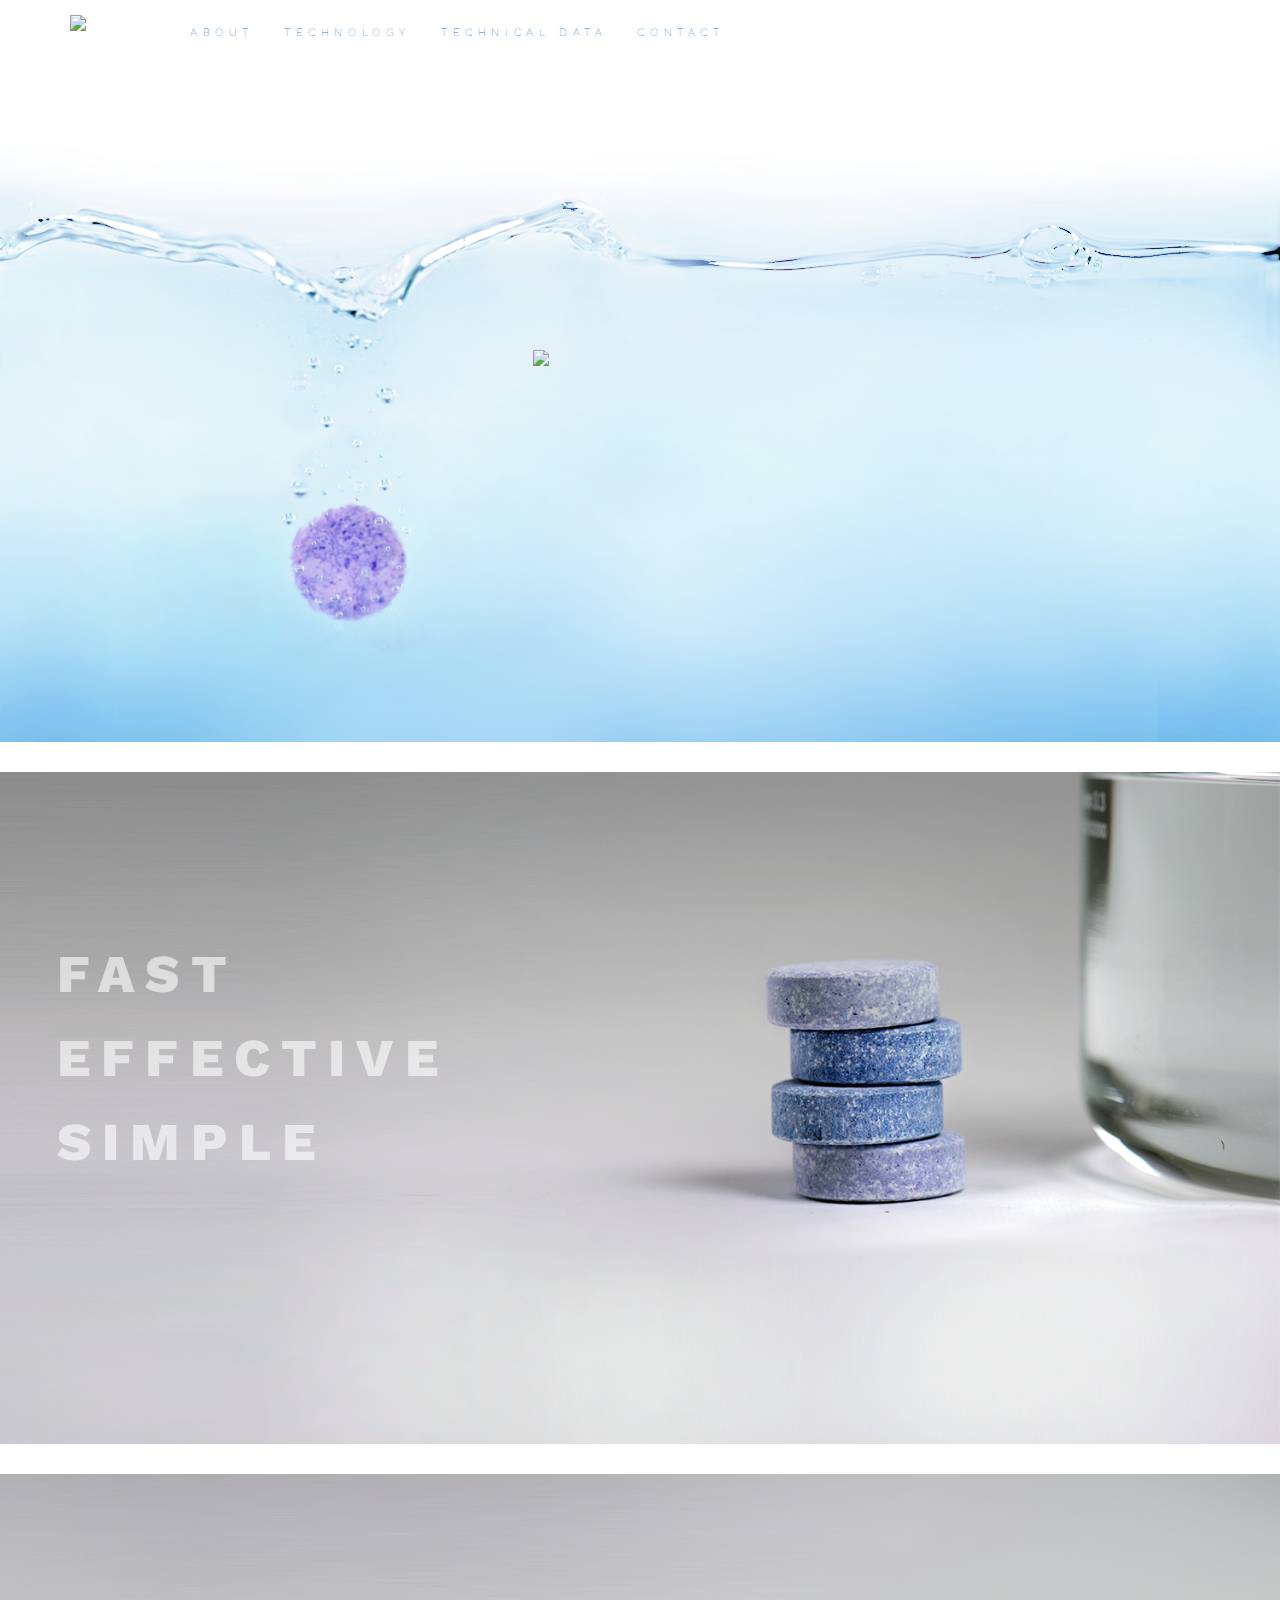
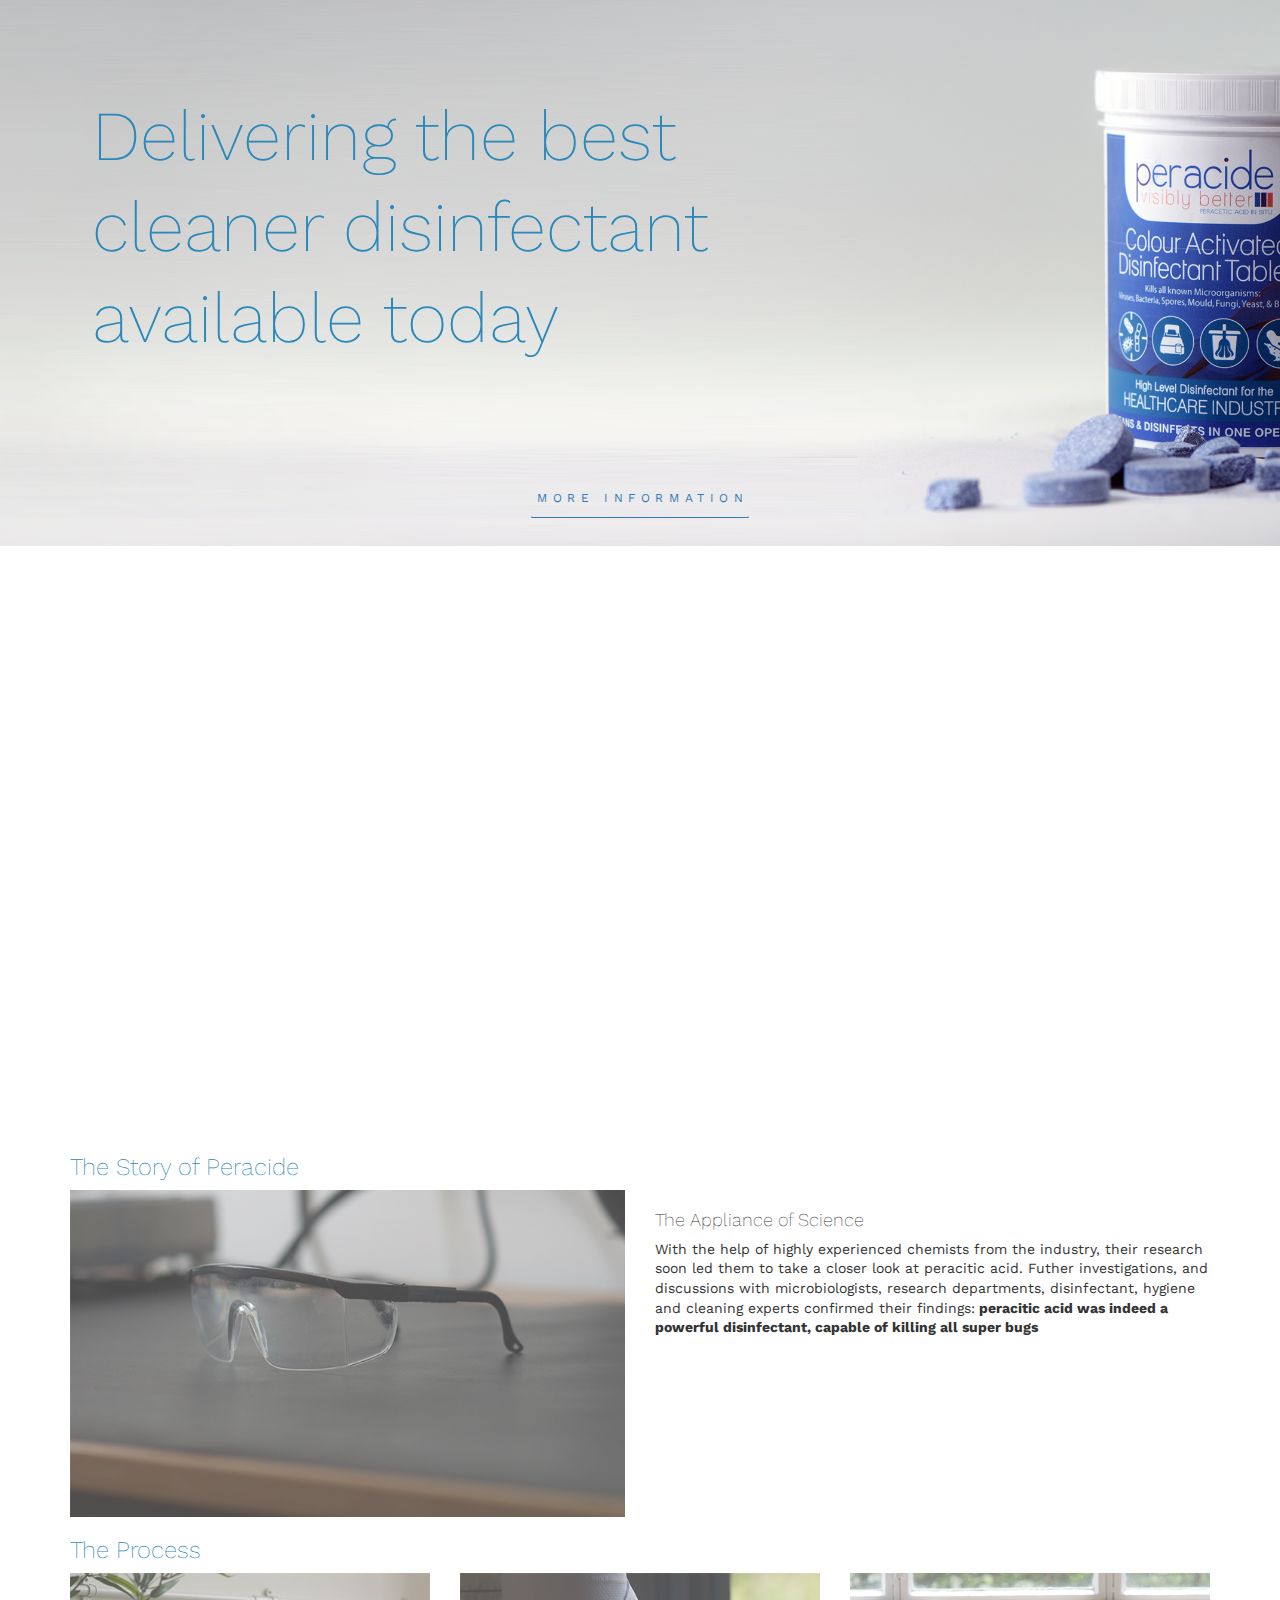
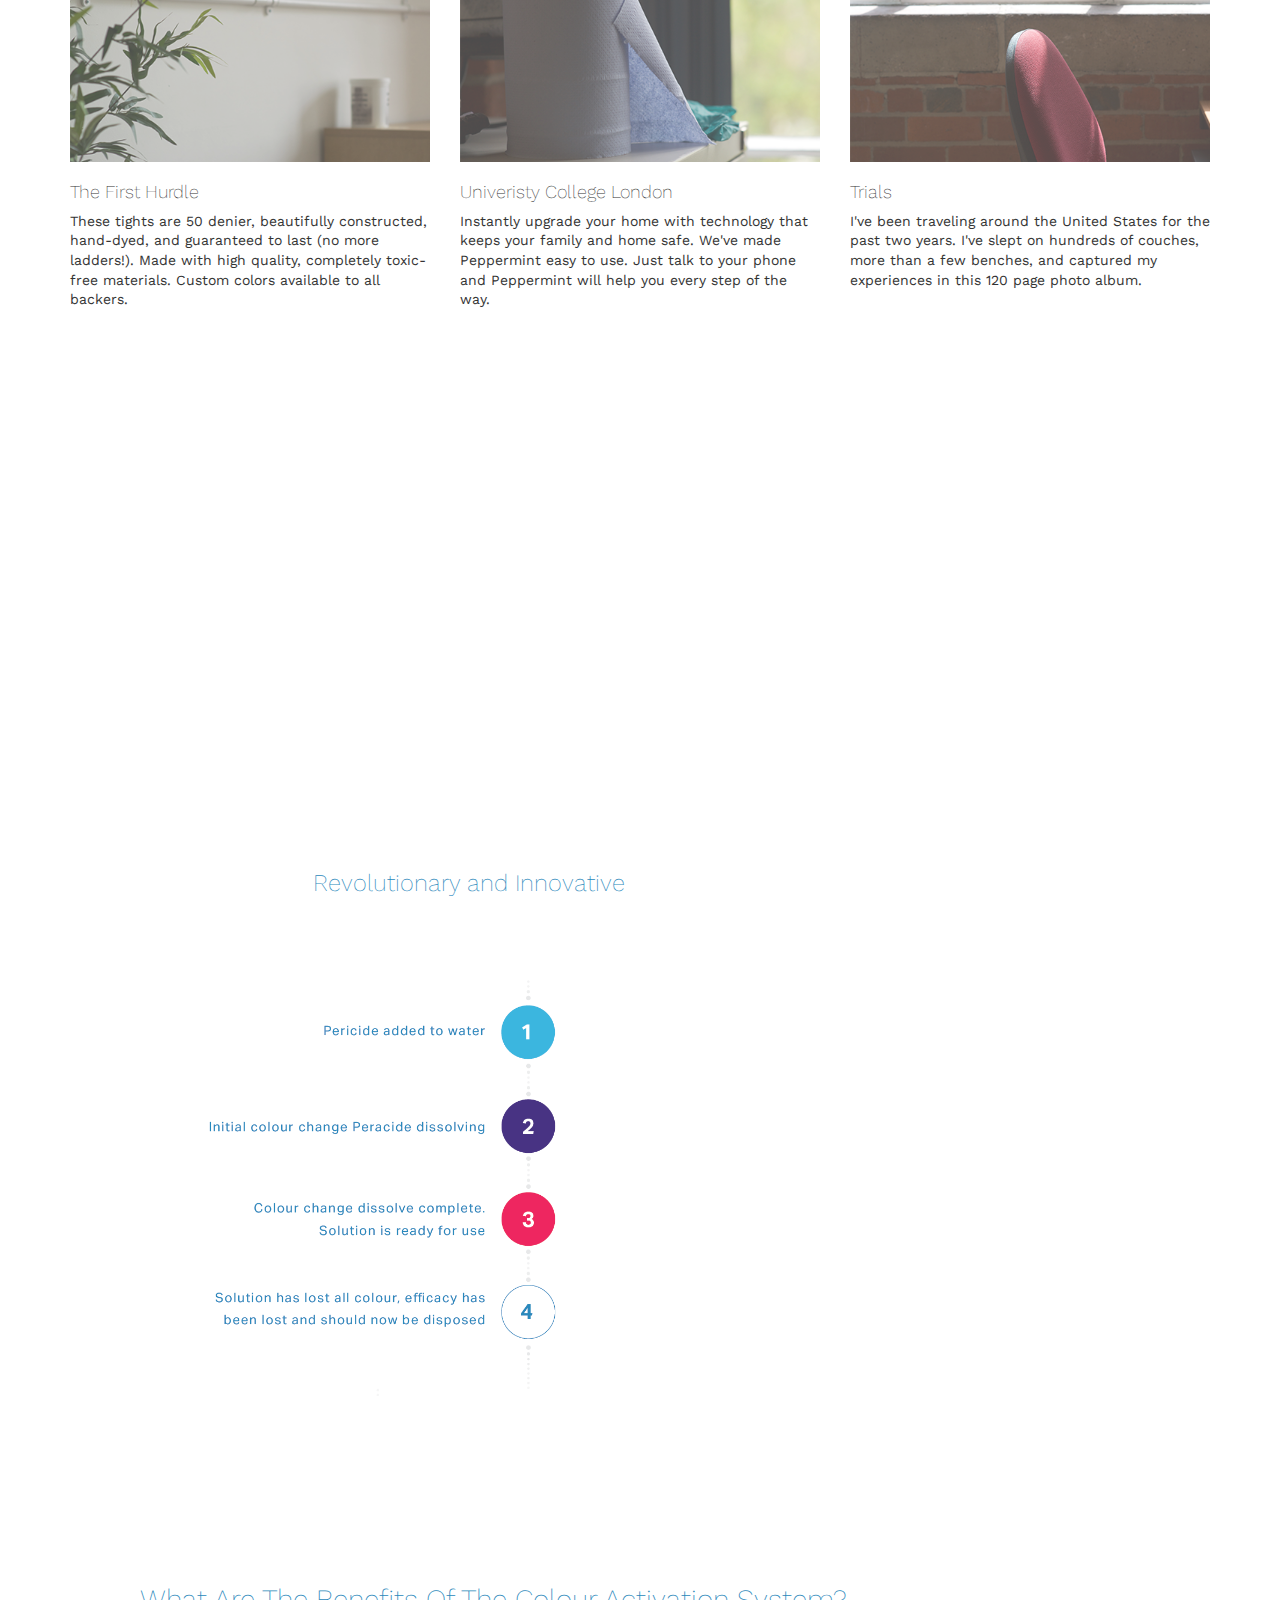
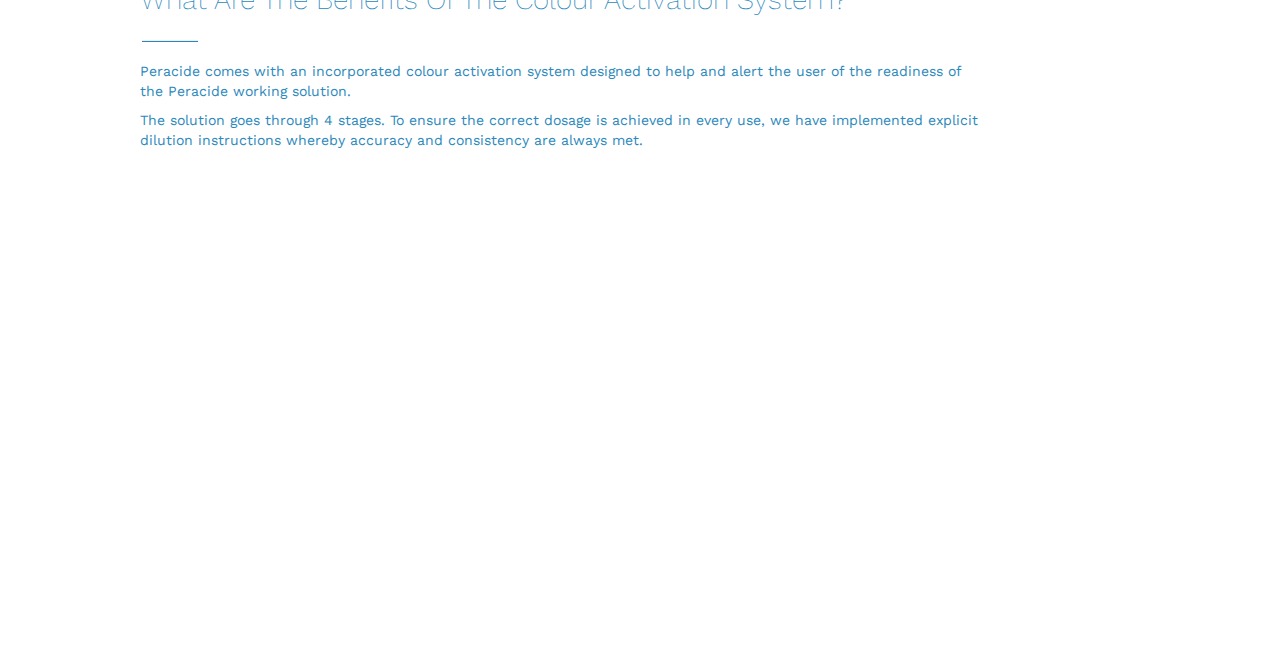
==== Index.html @ 24f5133a "Progress made to colour activation" ====
<!DOCTYPE html>
<html>
<head>
  <title>Peracide</title>
  <link rel="icon" href="favicon.png" type="image/x-icon">

  <!-- Google Fonts -->
  <link href="https://fonts.googleapis.com/css?family=Open+Sans:400,600,700" rel="stylesheet">
  <link href="https://fonts.googleapis.com/css?family=Work+Sans" rel="stylesheet">

  <!-- Stylesheets -->
  <link rel="stylesheet" type="text/css" href="resources/css/reset.css">
  <link rel="stylesheet" href="https://maxcdn.bootstrapcdn.com/bootstrap/3.3.7/css/bootstrap.min.css" integrity="sha384-BVYiiSIFeK1dGmJRAkycuHAHRg32OmUcww7on3RYdg4Va+PmSTsz/K68vbdEjh4u" crossorigin="anonymous">
  <link rel="stylesheet" type="text/css" href="resources/slick/slick.css"/>
  <link rel="stylesheet" type="text/css" href="resources/css/style.css">

  <!-- JavaScript -->
  <script src="https://code.jquery.com/jquery-3.1.1.min.js"
          integrity="sha256-hVVnYaiADRTO2PzUGmuLJr8BLUSjGIZsDYGmIJLv2b8="
          crossorigin="anonymous"></script>
  <script type="text/javascript" src="resources/slick/slick.min.js"></script>
  <script type="text/javascript" src="resources/js/main.js"></script>
  <!-- JavaScript animation -->
  <script type="text/javascript" src="//use.typekit.net/lzd2nbb.js"></script>
    <script type="text/javascript">
        try {
            Typekit.load();
        } catch (e) {}
    </script>

    <!--Adobe Edge Runtime-->
    <meta http-equiv="X-UA-Compatible" content="IE=Edge">
    <script type="text/javascript" charset="utf-8" src="Colour%20Change_edgePreload.js"></script>
    <style>
        .edgeLoad-EDGE-11389168 {
            visibility: hidden;
        }
    </style>
    <!--Adobe Edge Runtime End-->


</head>

<body>
  <!-- Navigation -->
  <nav class="navbar navbar-light navbar-fixed-top" style="background-color: #FFFFFF;">
    <div class="container">
      <div class="navbar-header">
    <a class="navbar-brand" href="#"><img src="./resources/Images/Logo small.png"></a>
      </div>
  <ul class="nav navbar-nav">
    <li><a href="#about">ABOUT</a></li>
    <li><a href="#technology">TECHNOLOGY</a></li>
    <li><a href="#technical data">TECHNICAL DATA</a></li>
    <li><a href="#contact">CONTACT</a></li>
  </ul>
    </div>
  </nav>

  <!-- Jumbotron -->
  <div class="carousel">
    <div class="jumbotron background-Intro">
      <div class="container-fluid">
        <h1 class="logo"><img src="./resources/Images/logo big x2.png" class="img-responsive"></h1>
      </div>
    </div>
    <div class="jumbotron background-Intro2">
      <div class="container-fluid">
        <h2>FAST EFFECTIVE SIMPLE</h2>
      </div>
    </div>
    <div class="jumbotron background-Intro3">
      <div class="container-fluid">
        <h2>Delivering the best cleaner disinfectant available today</h2>
      </div>
    </div>

  </div>
  <div class="relative-wrapper">
    <a href="#about" class="btn btn-light btn-sm cta">MORE INFORMATION</a>
  </div>

<!-- About Peracide -->
  <div class="container parallax" id='about'>
    <div class="container parallax-text">
      <div class="row introduction">
        <h2 class="col-xs-12">ABOUT PERICIDE</h2>
        <p class="col-xs-12">Pericide is a safe and user friendly disinfectant. To ensure product usability and acceptability we have formulated Peracide with the user in mind. Unlike many other disinfectants Peracide does not irritate the skin and does not produce harmful vapors even at high concentrations.<br>
        </br>Peracide has no exposure limit, meaning the cleaning staff are able to use it throughout the day. Peracide has a lasting apple fragrance.<br>
      </br>Peracide is formulated with excellent cleaning properties and is suitable for use on a variety of surfaces such as toilets and toilet seats, floors, doors and door handles, nurse call buttons, beds and bed rails, keyboards, etc.</p>
      </div>
    </div>
  </div>

<!-- Featured Project -->
  <div class="container pericide-story">
    <div class="row">
      <h2 class="col-xs-12">The Story of Peracide</h2>
    </div>
    <div class="row">
      <div class="col-xs-12 col-md-6">
        <div class="image-container">
          <a href="#"><img src="resources/images/featured-project.png"></a>
        </div>
      </div>
      <div class="col-xs-6 col-md-6">
       <h3>The Appliance of Science</h3>
       <p>With the help of highly experienced chemists from the industry, their research soon led them to take a closer look at peracitic acid.
       Futher investigations, and discussions with microbiologists, research departments, disinfectant, hygiene and cleaning experts confirmed their findings:<strong> peracitic acid was indeed a powerful disinfectant, capable of killing all super bugs</strong></p>
      </div>
    </div>
   </div>


  <!-- Projects -->
  <div class="container">
    <div class="row">
      <h2 class="col-xs-12">The Process</h2>
    </div>
    <div class="row">
      <div class="col-xs-12 col-sm-4 project">
        <div class="image-container">
          <a href="#"><img src="resources/images/project1.png"></a>
        </div>
        <h3>The First Hurdle</h3>
        <p>These tights are 50 denier, beautifully constructed, hand-dyed, and guaranteed to last (no more ladders!). Made with high quality, completely toxic-free materials. Custom colors available to all backers.</p>
      </div>
      <div class="col-xs-12 col-sm-4 project">
        <div class="image-container">
          <a href="#"><img src="resources/images/project2.png"></a>
        </div>
        <h3>Univeristy College London</h3>
        <p>Instantly upgrade your home with technology that keeps your family and home safe. We've made Peppermint easy to use. Just talk to your phone and Peppermint will help you every step of the way.</p>
      </div>
      <div class="col-xs-12 col-sm-4 project">
        <div class="image-container">
          <a href="#"><img src="resources/images/project3.png"></a>
        </div>
        <h3>Trials</h3>
        <p>I've been traveling around the United States for the past two years. I've slept on hundreds of couches, more than a few benches, and captured my experiences in this 120 page photo album.</p>
      </div>
    </div>
  </div>




  <!-- The Colour Purple -->
  <div class="container parallax-purple">
    <div class="container colour-purple-text">
      <div class="row">
        <h2 class="col-xs-12">THE COLOUR PURPLE</h2>
        <p class="col-xs-12">Something Michael observed during the ward trials was a lack of understanding of ratios, leading to dilutions which were either too weak to be effective, or stronger than necessary, which was wasteful. It was this observation that led to another of his light bulb moments; the idea of using a foolproof colour system which would clearly indicate to the user when the correct parts per million (ppm) had been achieved.</p>
        <p class="col-xs-12">Now, when a user has added the right amount of tablets to warm water, the solution will go purple in about 5 mins. At the correct ppm Peracide remains effective for around 24 hrs after which it will become transparent once more, indicating that it is no longer effective. At a stroke the colour system transformed the art of hospital cleaning into a science.</p>
      </div>
    </div>
  </div>

<!-- Colour activation diagram -->
<div class="container colour-diagram">
  <div class="row">
    <h2 class="col-xs-12 col-sm-6">Revolutionary and Innovative</h2>
  </div>
  <div class="row">
    <div class="col-xs-12 col-sm-4 project">
      <div class="diagram-container">
      <img class="diagram-image" src="resources/images/Diagram_1.png">
  <div class="row">
       <div class="EDGE-11389168">

  </div>
      </div>
    </div>
  </div>
</div>


       <!-- Colour Activation -->
  <div class="container-fluid colour-activation">
    <div class="row">
      <div class="col-xs-12">
      <h2>What Are The Benefits Of The Colour Activation System?</h2>
      </div>
      <hr />
      <div class="col-xs-12">
        <p>Peracide comes with an incorporated colour activation system designed to help and alert the user of the readiness of the Peracide working solution.</p>
        <p>The solution goes through 4 stages. To ensure the correct dosage is achieved in every use, we have implemented explicit dilution instructions whereby accuracy and consistency are always met.</p>
      </div>
  </div>
</div>
  <!-- Colour Image -->
  <div class="container parallax-image">
  </div>
</body>
</html>
---- resources/css/style.css ----
/* Universal Styles */

html {
    font-size: 14px;
}

body {
    font-family: 'Work Sans', sans-serif;
    line-height: 1.4;
}

h2 {
    font-size: 1.7rem;
    font-weight: 200;
    color: #2a88bb;
}

h3 {
    font-size: 1.3rem;
    font-weight: 200;
}

img {
    width: 100%;
}

/* Bootstrap Overrides */

.navbar-light .navbar-nav > .active > a,
.navbar-light .navbar-nav > .active > a:hover {
    background-color: inherit;
}

.navbar-fixed-top,
.navbar-fixed-bottom {
    position: sticky; /* <-- Look here */
    right: 0;
    left: 0;
    z-index: 1030;
}

.btn-primary {
    width: 160px;
    padding: 1.3rem 0;
    border: 0;
    margin-top: 2.8rem;
    background-color: #399bd1;
    box-shadow: 0 0 3px rgba(0, 0, 0, 0.5);
    transition: .5s box-shadow;
}

.btn-primary:hover {
    background-color: #399bd1;
    box-shadow: 0 0 12px rgba(0, 0, 0, 0.9);
}

.btn-primary:active {
    box-shadow: 0 0 0 rgba(0, 0, 0, 0.5);
}

/* Slick Overrides */

.slick-slide {
    outline: none;
}

/* Navigation */

.navbar img{
    width: 90px;
}

.navbar {
    height: 70px;
    border:0px;
    margin:0px;
    position:

}

a {
    font-size: 0.8rem;
    font-weight: 200;
    letter-spacing: 0.4rem;

}

.navbar-nav {
    margin-top: 0.6rem;
}


/* Jumbotron */

.jumbotron {
    height: 48rem;
    padding-top: 10rem;
    text-align: left;
    background-size: cover;
    background-position: center;
    background-repeat: no-repeat;
    color: white;
}

.background-Intro {
    background-image: url("../images/splash banner16 (lighter)_2.png")
}
.logo img {
    width: 25rem;
    margin: 10rem 0rem 0rem 37rem;
}

.background-Intro2 {
    background-image: url("../images/jumbotron-tablets.png");
    background-size: cover;
}
.background-Intro2 h2 {
    max-width: 20rem;
    font-size: 3.8rem;
    margin-left: 3rem;
    font-weight: 800;
    letter-spacing: 0.8rem;
    line-height: 6rem;
    color: inherit;
    opacity: 0.6;
}

.background-Intro3 {
    background-image: url("../images/jumbotron-container-long.png");
    background-size: cover;
}
.background-Intro3 h2 {
    font-size: 5rem;
    max-width: 55rem;
    margin: 5.5rem;
    line-height: 6.5rem;
}



.btn {
    margin-top: 9rem;
    border-bottom: 0.1rem solid currentColor;
    padding: 0.7rem 0rem 0.7rem 0.4rem;
}

.relative-wrapper {
    position: relative;
    top: -16rem;
    width: 100%;
    text-align: center;
}

@media only screen and (max-width: 767px) {
  .jumbotron h1 {
    font-size: 5.7rem;
  }
}

@media only screen and (max-width: 550px) {
  .jumbotron h1 {
    font-size: 4rem;
  }
  .logo img {
    width: 15rem;
    float: left;
  }
}

/* About Peracide */

.parallax {
    background-image: url("../images/Broken_tablet_background.png");

    height: 40rem;
    width:100%;

    background-attachment: fixed;
    background-position: center;
    background-repeat: no-repeat;
    background-size: cover;
    top: 3rem;
    margin-top: -14rem;
}

.parallax-text {
    max-height: 30rem;
    max-width: 70rem;
    color: #FFFFFF;
    margin-top: 10rem;
    padding: 2.5rem 0rem;
    border-top: 0.1rem solid currentColor ;
    border-bottom: 0.1rem solid currentColor ;
}

.parallax-text h2 {
    color: #FFFFFF;
    letter-spacing: 0.3rem;
    font-size: 1rem;
    font-weight: 300;
}

/* Pericide Story Image Containers */

.image-container {
    overflow: hidden;
}

.image-container img {
    opacity: 0.7;
    transition: transform .5s,
              opacity .5s;
    transition: transform .5s,
              opacity .5s;
}

.image-container img:hover {
    opacity: 1;
    -webkit-transform: scale(1.3);
    -ms-transform: scale(1.3);
    transform: scale(1.3);
}

/* Pericide Story */

.pericide-story{
    margin-top: 2rem; /* To account for relatively positioned button */
}

.featured-project .image-container {
    height: 19rem;
    margin-top: 20px; /* To match bootstrap header margins */
}

/* Projects */

.project {
    margin-bottom: 5.85rem;
}

.project .image-container {
    height: 13.5rem;
    overflow: hidden;
}

/* parallax-purple */

.parallax-purple {
    background-image: url("../images/purple-background.png");
    height: 24rem;
    width:100%;
    background-attachment: fixed;
    background-position: center;
    background-repeat: no-repeat;
    background-size: cover;
    top: 3rem;
    margin-top: 2rem;
}

.colour-purple-text h2 {
    color: #FFFFFF;
    margin: 4rem 0rem;
    border: 0rem;
    letter-spacing: 0.5rem;
    font-size: 2.5rem;
    font-weight: 500;
    opacity: 0.8;
    text-align: center;
}

.colour-purple-text p {
    color: #FFFFFF;
    text-align: center;
    font-size: 1rem;


}

/* Colour activation diagram */

 .colour-diagram {
   height: 52rem;
   margin-top: 6rem;
   text-align: right;
}

.diagram-image {
   width: 40rem;
   margin-top: 4rem;
}


/* Colour Activation */

.colour-activation {
   padding: 5.2rem 0;
   background-color: #FFFFFF;
   text-align: left;
}

.colour-activation h2{
   font-size: 2rem;
   max-width: 70rem;
   padding: 0rem 5rem 1rem 5rem;
   color: #2a88bb;
   line-height: normal;
}

.colour-activation p{
   max-width: 70rem;
   padding: 0rem 5rem 0rem 5rem;
   color: #2a88bb;
}


hr {
   width: 4rem;
   height: 0.1rem;
   background-color: #2a88bb;
   margin-left: 6.2rem;

}


/* Colour image */

.parallax-image {
   background-image: url("../images/back.jpg");
   height: 28rem;
   width: 100%;
   background-attachment: fixed;
   background-position: center;
   background-repeat: no-repeat;
   background-size: cover;
   top: 3rem;
   margin-top: 2rem;
}
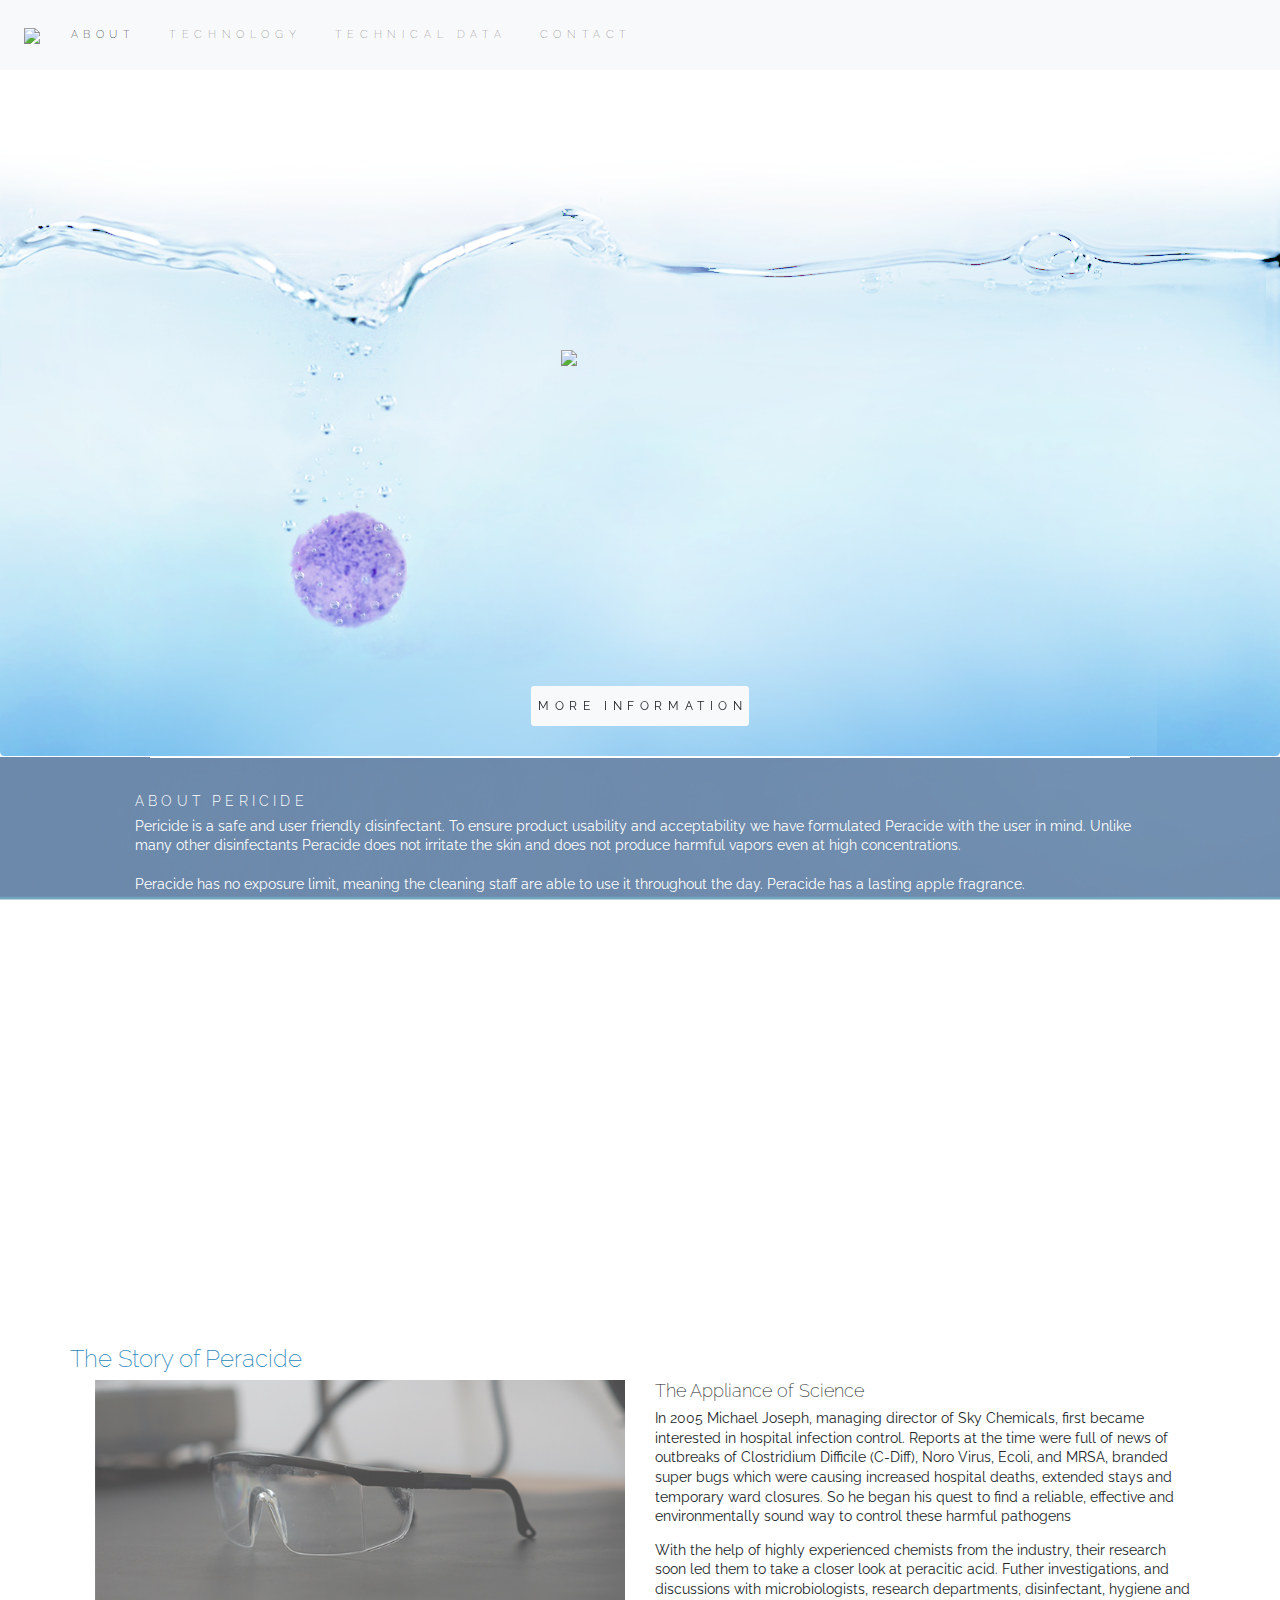
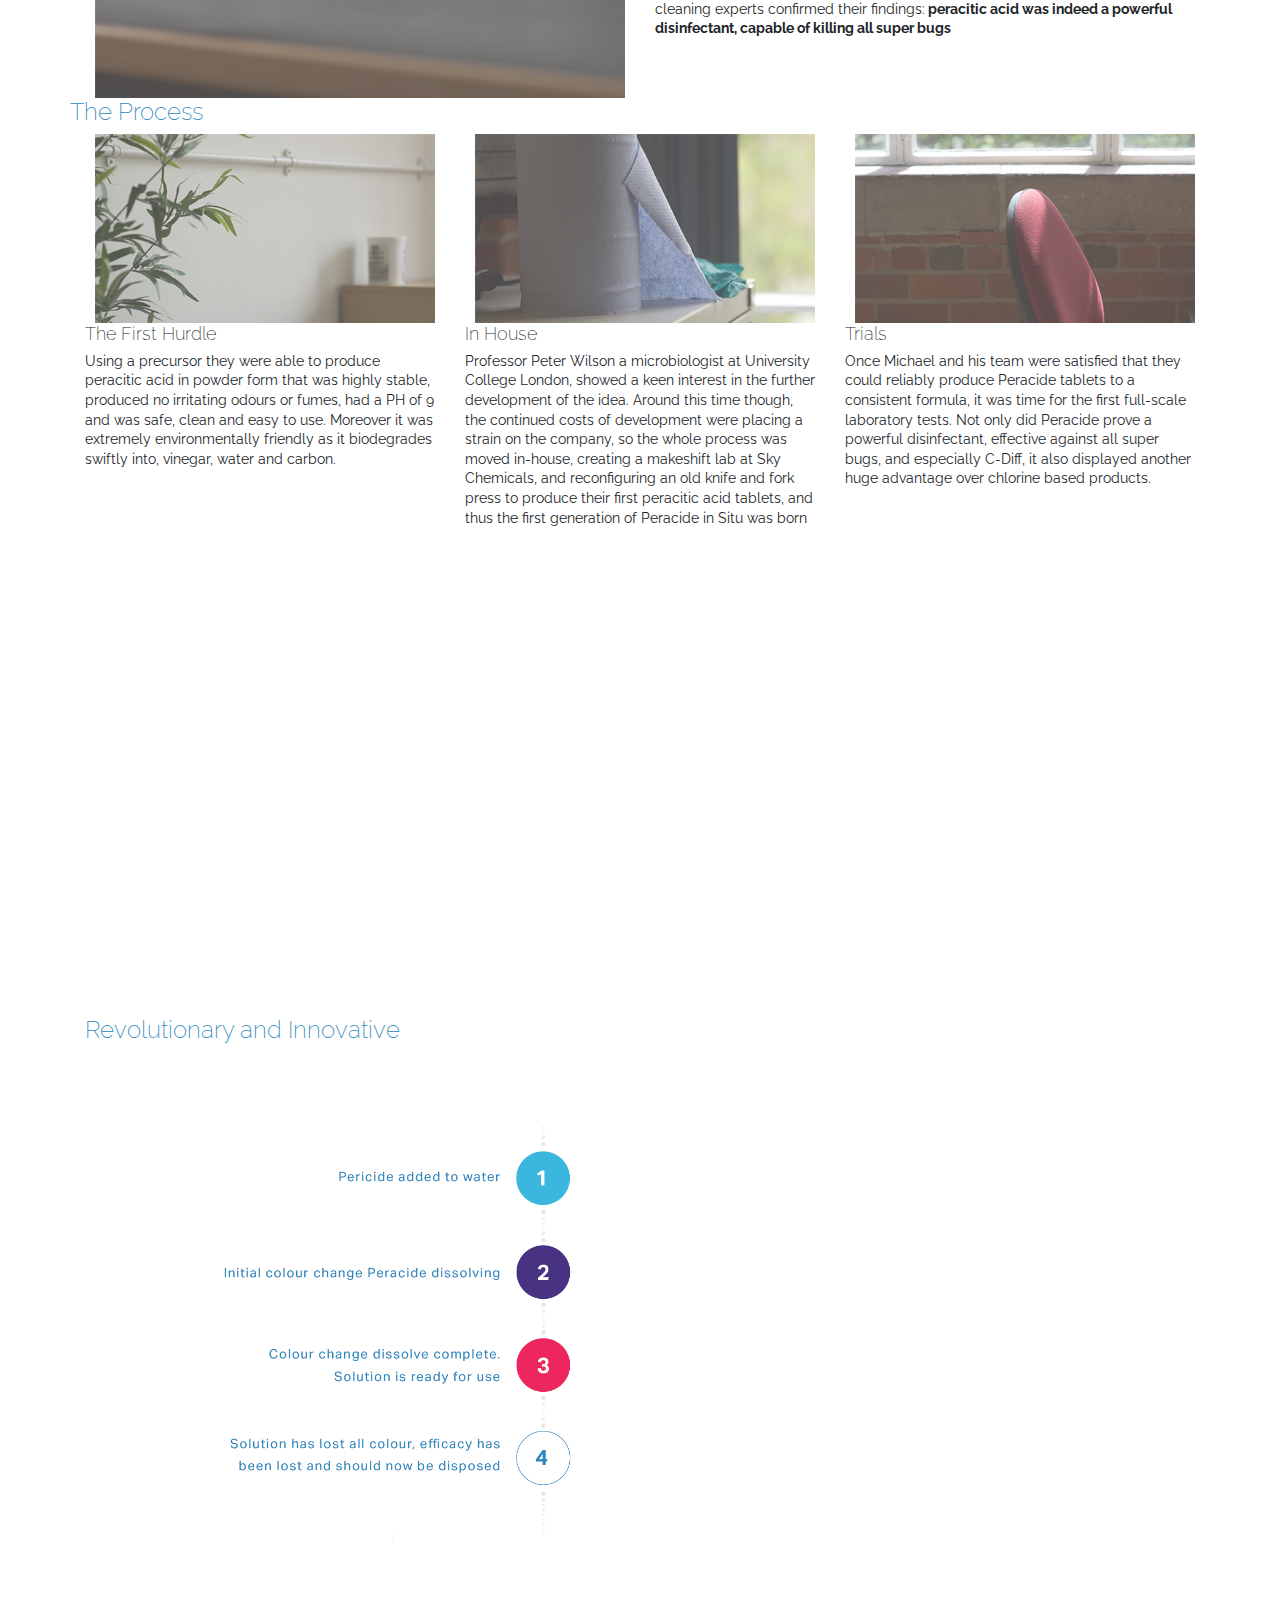
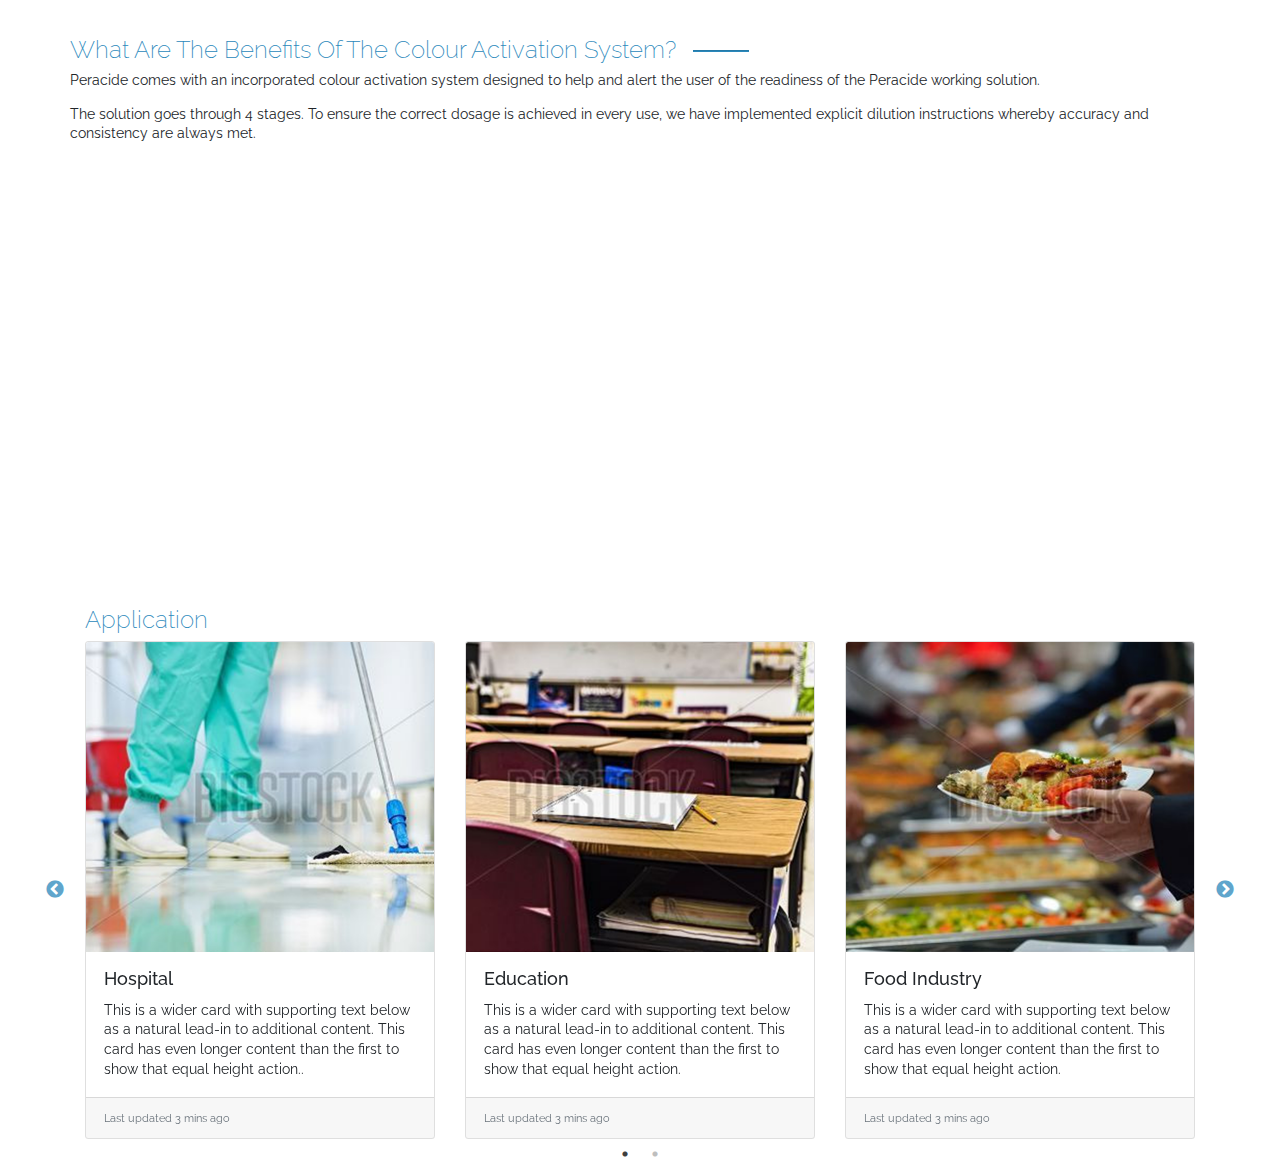
==== commit 3bbd819a: "Fork on to Bootstrap 4" ====
--- a/Index.html
+++ b/Index.html
@@ -1,59 +1,49 @@
 <!DOCTYPE html>
 <html>
 <head>
+  <meta charset="UTF-8">
   <title>Peracide</title>
   <link rel="icon" href="favicon.png" type="image/x-icon">
 
   <!-- Google Fonts -->
   <link href="https://fonts.googleapis.com/css?family=Open+Sans:400,600,700" rel="stylesheet">
-  <link href="https://fonts.googleapis.com/css?family=Work+Sans" rel="stylesheet">
+  <link href="https://fonts.googleapis.com/css?family=Raleway" rel="stylesheet">
 
   <!-- Stylesheets -->
   <link rel="stylesheet" type="text/css" href="resources/css/reset.css">
-  <link rel="stylesheet" href="https://maxcdn.bootstrapcdn.com/bootstrap/3.3.7/css/bootstrap.min.css" integrity="sha384-BVYiiSIFeK1dGmJRAkycuHAHRg32OmUcww7on3RYdg4Va+PmSTsz/K68vbdEjh4u" crossorigin="anonymous">
+  <link rel="stylesheet" href="https://maxcdn.bootstrapcdn.com/bootstrap/4.0.0/css/bootstrap.min.css" integrity="sha384-Gn5384xqQ1aoWXA+058RXPxPg6fy4IWvTNh0E263XmFcJlSAwiGgFAW/dAiS6JXm" crossorigin="anonymous">
   <link rel="stylesheet" type="text/css" href="resources/slick/slick.css"/>
+
+  <link rel="stylesheet" type="text/css" href="resources/slick/slick-theme.css"/>
   <link rel="stylesheet" type="text/css" href="resources/css/style.css">
 
-  <!-- JavaScript -->
-  <script src="https://code.jquery.com/jquery-3.1.1.min.js"
-          integrity="sha256-hVVnYaiADRTO2PzUGmuLJr8BLUSjGIZsDYGmIJLv2b8="
-          crossorigin="anonymous"></script>
-  <script type="text/javascript" src="resources/slick/slick.min.js"></script>
-  <script type="text/javascript" src="resources/js/main.js"></script>
-  <!-- JavaScript animation -->
-  <script type="text/javascript" src="//use.typekit.net/lzd2nbb.js"></script>
-    <script type="text/javascript">
-        try {
-            Typekit.load();
-        } catch (e) {}
-    </script>
-
-    <!--Adobe Edge Runtime-->
-    <meta http-equiv="X-UA-Compatible" content="IE=Edge">
-    <script type="text/javascript" charset="utf-8" src="Colour%20Change_edgePreload.js"></script>
-    <style>
-        .edgeLoad-EDGE-11389168 {
-            visibility: hidden;
-        }
-    </style>
-    <!--Adobe Edge Runtime End-->
 
 
 </head>
 
 <body>
   <!-- Navigation -->
-  <nav class="navbar navbar-light navbar-fixed-top" style="background-color: #FFFFFF;">
-    <div class="container">
-      <div class="navbar-header">
+
+  <nav class="navbar navbar-expand-lg navbar-light bg-light navbar-fixed-top" style="background-color: #FFFFFF;">
     <a class="navbar-brand" href="#"><img src="./resources/Images/Logo small.png"></a>
-      </div>
-  <ul class="nav navbar-nav">
-    <li><a href="#about">ABOUT</a></li>
-    <li><a href="#technology">TECHNOLOGY</a></li>
-    <li><a href="#technical data">TECHNICAL DATA</a></li>
-    <li><a href="#contact">CONTACT</a></li>
-  </ul>
+    <button class="navbar-toggler" type="button" data-toggle="collapse" data-target="#navbarNav" aria-controls="navbarNav" aria-expanded="false" aria-label="Toggle navigation">
+      <span class="navbar-toggler-icon"></span>
+    </button>
+    <div class="collapse navbar-collapse" id="navbarNav">
+      <ul class="navbar-nav">
+        <li class="nav-item active">
+          <a class="nav-link" href="#about">ABOUT <span class="sr-only">(current)</span></a>
+        </li>
+        <li class="nav-item">
+          <a class="nav-link" href="#technology">TECHNOLOGY</a>
+        </li>
+        <li class="nav-item">
+          <a class="nav-link" href="#technical data">TECHNICAL DATA</a>
+        </li>
+        <li class="nav-item">
+          <a class="nav-link" href="#contact">CONTACT</a>
+        </li>
+      </ul>
     </div>
   </nav>
 
@@ -81,7 +71,8 @@
   </div>
 
 <!-- About Peracide -->
-  <div class="container parallax" id='about'>
+  <div class="parallax">
+    <span id="about" class="anchor"></span>
     <div class="container parallax-text">
       <div class="row introduction">
         <h2 class="col-xs-12">ABOUT PERICIDE</h2>
@@ -92,8 +83,8 @@
     </div>
   </div>
 
-<!-- Featured Project -->
-  <div class="container pericide-story">
+<!-- Pericide story -->
+  <div class="container title">
     <div class="row">
       <h2 class="col-xs-12">The Story of Peracide</h2>
     </div>
@@ -105,6 +96,7 @@
       </div>
       <div class="col-xs-6 col-md-6">
        <h3>The Appliance of Science</h3>
+       <p>In 2005 Michael Joseph, managing director of Sky Chemicals, first became interested in hospital infection control. Reports at the time were full of news of outbreaks of Clostridium Difficile (C-Diff), Noro Virus, Ecoli, and MRSA, branded super bugs which were causing increased hospital deaths, extended stays and temporary ward closures. So he began his quest to find a reliable, effective and environmentally sound way to control these harmful pathogens</p>
        <p>With the help of highly experienced chemists from the industry, their research soon led them to take a closer look at peracitic acid.
        Futher investigations, and discussions with microbiologists, research departments, disinfectant, hygiene and cleaning experts confirmed their findings:<strong> peracitic acid was indeed a powerful disinfectant, capable of killing all super bugs</strong></p>
       </div>
@@ -112,7 +104,7 @@
    </div>
 
 
-  <!-- Projects -->
+  <!-- Story features -->
   <div class="container">
     <div class="row">
       <h2 class="col-xs-12">The Process</h2>
@@ -123,21 +115,21 @@
           <a href="#"><img src="resources/images/project1.png"></a>
         </div>
         <h3>The First Hurdle</h3>
-        <p>These tights are 50 denier, beautifully constructed, hand-dyed, and guaranteed to last (no more ladders!). Made with high quality, completely toxic-free materials. Custom colors available to all backers.</p>
+        <p>Using a precursor they were able to produce peracitic acid in powder form that was highly stable, produced no irritating odours or fumes, had a PH of 9 and was safe, clean and easy to use. Moreover it was extremely environmentally friendly as it biodegrades swiftly into, vinegar, water and carbon.</p>
       </div>
       <div class="col-xs-12 col-sm-4 project">
         <div class="image-container">
           <a href="#"><img src="resources/images/project2.png"></a>
         </div>
-        <h3>Univeristy College London</h3>
-        <p>Instantly upgrade your home with technology that keeps your family and home safe. We've made Peppermint easy to use. Just talk to your phone and Peppermint will help you every step of the way.</p>
+        <h3>In House</h3>
+        <p>Professor Peter Wilson a microbiologist at University College London, showed a keen interest in the further development of the idea.  Around this time though, the continued costs of development were placing a strain on the company, so the whole process was moved in-house, creating a makeshift lab at Sky Chemicals, and reconfiguring an old knife and fork press to produce their first peracitic acid tablets, and thus the first generation of Peracide in Situ was born</p>
       </div>
       <div class="col-xs-12 col-sm-4 project">
         <div class="image-container">
           <a href="#"><img src="resources/images/project3.png"></a>
         </div>
         <h3>Trials</h3>
-        <p>I've been traveling around the United States for the past two years. I've slept on hundreds of couches, more than a few benches, and captured my experiences in this 120 page photo album.</p>
+        <p>Once Michael and his team were satisfied that they could reliably produce Peracide tablets to a consistent formula, it was time for the first full-scale laboratory tests. Not only did Peracide prove a powerful disinfectant, effective against all super bugs, and especially C-Diff, it also displayed another huge advantage over chlorine based products.</p>
       </div>
     </div>
   </div>
@@ -146,7 +138,7 @@
 
 
   <!-- The Colour Purple -->
-  <div class="container parallax-purple">
+  <div class="parallax-purple">
     <div class="container colour-purple-text">
       <div class="row">
         <h2 class="col-xs-12">THE COLOUR PURPLE</h2>
@@ -157,39 +149,125 @@
   </div>
 
 <!-- Colour activation diagram -->
-<div class="container colour-diagram">
-  <div class="row">
+<div class="container">
+  <div class="row title">
     <h2 class="col-xs-12 col-sm-6">Revolutionary and Innovative</h2>
   </div>
   <div class="row">
     <div class="col-xs-12 col-sm-4 project">
       <div class="diagram-container">
-      <img class="diagram-image" src="resources/images/Diagram_1.png">
-  <div class="row">
-       <div class="EDGE-11389168">
-
-  </div>
-      </div>
-    </div>
+        <img class="diagram-image" src="resources/images/Diagram_1.png">
+      </div>
+      <div class="EDGE-11389168">
+      </div>
+    </div>
+   </div>
+   <div class="row">
+     <div class="col-xs-12">
+       <h2>What Are The Benefits Of The Colour Activation System?</h2>
+     </div>
+     <hr />
+     <div class="col-xs-12">
+       <p>Peracide comes with an incorporated colour activation system designed to help and alert the user of the readiness of the Peracide working solution.</p>
+       <p>The solution goes through 4 stages. To ensure the correct dosage is achieved in every use, we have implemented explicit dilution instructions whereby accuracy and consistency are always met.</p>
+     </div>
   </div>
 </div>
 
 
-       <!-- Colour Activation -->
-  <div class="container-fluid colour-activation">
-    <div class="row">
-      <div class="col-xs-12">
-      <h2>What Are The Benefits Of The Colour Activation System?</h2>
-      </div>
-      <hr />
-      <div class="col-xs-12">
-        <p>Peracide comes with an incorporated colour activation system designed to help and alert the user of the readiness of the Peracide working solution.</p>
-        <p>The solution goes through 4 stages. To ensure the correct dosage is achieved in every use, we have implemented explicit dilution instructions whereby accuracy and consistency are always met.</p>
-      </div>
+
+
+  <!-- Colour Image -->
+  <div class="parallax-image">
+    <div class="row">
+      <h2 class="col-xs-12"></h2>
+    </div>
+  </div>
+
+<!-- carousel-application -->
+
+<div class="container">
+  <div class="row title">
+    <h2 class="col-xs-12 col-sm-6">Application</h2>
+  </div>
+<div class="card-deck your-class">
+  <div class="card">
+    <img class="card-img-top" src="resources/images/Application_photos/Hospital.png" alt="Card image cap">
+    <div class="card-body">
+      <h5 class="card-title">Hospital</h5>
+      <p class="card-text">This is a wider card with supporting text below as a natural lead-in to additional content. This card has even longer content than the first to show that equal height action..</p>
+    </div>
+    <div class="card-footer">
+      <small class="text-muted">Last updated 3 mins ago</small>
+    </div>
+  </div>
+  <div class="card">
+    <img class="card-img-top" src="resources/images/Application_photos/Classroom.png" alt="Card image cap">
+    <div class="card-body">
+      <h5 class="card-title">Education</h5>
+      <p class="card-text">This is a wider card with supporting text below as a natural lead-in to additional content. This card has even longer content than the first to show that equal height action.</p>
+    </div>
+    <div class="card-footer">
+      <small class="text-muted">Last updated 3 mins ago</small>
+    </div>
+  </div>
+  <div class="card">
+    <img class="card-img-top" src="resources/images/Application_photos/Catering.png" alt="Card image cap">
+    <div class="card-body">
+      <h5 class="card-title">Food Industry</h5>
+      <p class="card-text">This is a wider card with supporting text below as a natural lead-in to additional content. This card has even longer content than the first to show that equal height action.</p>
+    </div>
+    <div class="card-footer">
+      <small class="text-muted">Last updated 3 mins ago</small>
+    </div>
+  </div>
+  <div class="card">
+    <img class="card-img-top" src="resources/images/Application_photos/Brewery.png" alt="Card image cap">
+    <div class="card-body">
+      <h5 class="card-title">Others</h5>
+      <p class="card-text">This is a wider card with supporting text below as a natural lead-in to additional content. This card has even longer content than the first to show that equal height action.</p>
+    </div>
+    <div class="card-footer">
+      <small class="text-muted">Last updated 3 mins ago</small>
+    </div>
+  </div>
+  <div class="card">
+    <img class="card-img-top" src="resources/images/Application_photos/Hubandry.png" alt="Card image cap">
+    <div class="card-body">
+      <h5 class="card-title">Husbandry</h5>
+      <p class="card-text">This is a wider card with supporting text below as a natural lead-in to additional content. This card has even longer content than the first to show that equal height action.</p>
+    </div>
+    <div class="card-footer">
+      <small class="text-muted">Last updated 3 mins ago</small>
+    </div>
+  </div>
+  <div class="card">
+    <img class="card-img-top" src="resources/images/Application_photos/swimming pool.png" alt="Card image cap">
+    <div class="card-body">
+      <h5 class="card-title">Social Sectors</h5>
+      <p class="card-text">This is a wider card with supporting text below as a natural lead-in to additional content. This card has even longer content than the first to show that equal height action.</p>
+    </div>
+    <div class="card-footer">
+      <small class="text-muted">Last updated 3 mins ago</small>
+    </div>
   </div>
 </div>
-  <!-- Colour Image -->
-  <div class="container parallax-image">
-  </div>
+</div>
+
+<!--Only works with bootstrap version 4-->
+
+
+
+
+
+
+  <!-- JavaScript -->
+  <script type="text/javascript" src="https://code.jquery.com/jquery-1.11.0.min.js"></script>
+  <script type="text/javascript" src="https://code.jquery.com/jquery-migrate-1.2.1.min.js"></script>
+  <script type="text/javascript" src="resources/slick/slick.min.js"></script>
+  <script type="text/javascript" src="resources/js/main.js"></script>
+
+
+
 </body>
 </html>
--- a/resources/css/style.css
+++ b/resources/css/style.css
@@ -5,7 +5,7 @@
 }
 
 body {
-    font-family: 'Work Sans', sans-serif;
+    font-family: 'Raleway', sans-serif;
     line-height: 1.4;
 }
 
@@ -56,6 +56,7 @@
 
 .btn-primary:active {
     box-shadow: 0 0 0 rgba(0, 0, 0, 0.5);
+    border-bottom: 0.1rem solid currentColor;
 }
 
 /* Slick Overrides */
@@ -74,7 +75,7 @@
     height: 70px;
     border:0px;
     margin:0px;
-    position:
+    background-color: #FFFFFF;
 
 }
 
@@ -82,18 +83,29 @@
     font-size: 0.8rem;
     font-weight: 200;
     letter-spacing: 0.4rem;
-
-}
-
-.navbar-nav {
-    margin-top: 0.6rem;
-}
-
+    margin: 0rem 0.7rem;
+
+}
+
+
+
+/* Dummy anchors */
+
+.anchor {
+    display: block;
+    position: absolute;
+    width: 0;
+    height: 0;
+    z-index: -1;
+    top: 49rem;
+    left: 0;
+    visibility: hidden;
+}
 
 /* Jumbotron */
 
 .jumbotron {
-    height: 48rem;
+    height: 49rem;
     padding-top: 10rem;
     text-align: left;
     background-size: cover;
@@ -140,7 +152,6 @@
 
 .btn {
     margin-top: 9rem;
-    border-bottom: 0.1rem solid currentColor;
     padding: 0.7rem 0rem 0.7rem 0.4rem;
 }
 
@@ -180,17 +191,16 @@
     background-repeat: no-repeat;
     background-size: cover;
     top: 3rem;
-    margin-top: -14rem;
+    margin-top: -13.8rem;
 }
 
 .parallax-text {
     max-height: 30rem;
     max-width: 70rem;
     color: #FFFFFF;
-    margin-top: 10rem;
     padding: 2.5rem 0rem;
     border-top: 0.1rem solid currentColor ;
-    border-bottom: 0.1rem solid currentColor ;
+    border-bottom: 0.1rem solid currentColor;
 }
 
 .parallax-text h2 {
@@ -223,7 +233,7 @@
 
 /* Pericide Story */
 
-.pericide-story{
+.title {
     margin-top: 2rem; /* To account for relatively positioned button */
 }
 
@@ -317,7 +327,7 @@
    width: 4rem;
    height: 0.1rem;
    background-color: #2a88bb;
-   margin-left: 6.2rem;
+   margin-left: 1.2rem;
 
 }
 
@@ -325,13 +335,38 @@
 /* Colour image */
 
 .parallax-image {
-   background-image: url("../images/back.jpg");
-   height: 28rem;
-   width: 100%;
-   background-attachment: fixed;
-   background-position: center;
-   background-repeat: no-repeat;
-   background-size: cover;
-   top: 3rem;
-   margin-top: 2rem;
-}
+    background-image: url("../images/back.jpg");
+    height: 28rem;
+    width:100%;
+    background-attachment: fixed;
+    background-position: center;
+    background-repeat: no-repeat;
+    background-size: cover;
+    top: 3rem;
+    margin-top: 2rem;
+}
+
+/* carousel-application */
+.application {
+  justify-content: space-around;
+}
+.application-card {
+  text-align: left;
+  height: 15rem;
+  border: 0.1rem solid #2a88bb;
+}
+
+.slick-prev:before, .slick-next:before {
+    color:#2a88bb;
+}
+
+/*bootstrap*/
+
+.card-columns {
+  @include media-breakpoint-only(lg) {
+    column-count: 4;
+  }
+  @include media-breakpoint-only(xl) {
+    column-count: 5;
+  }
+}
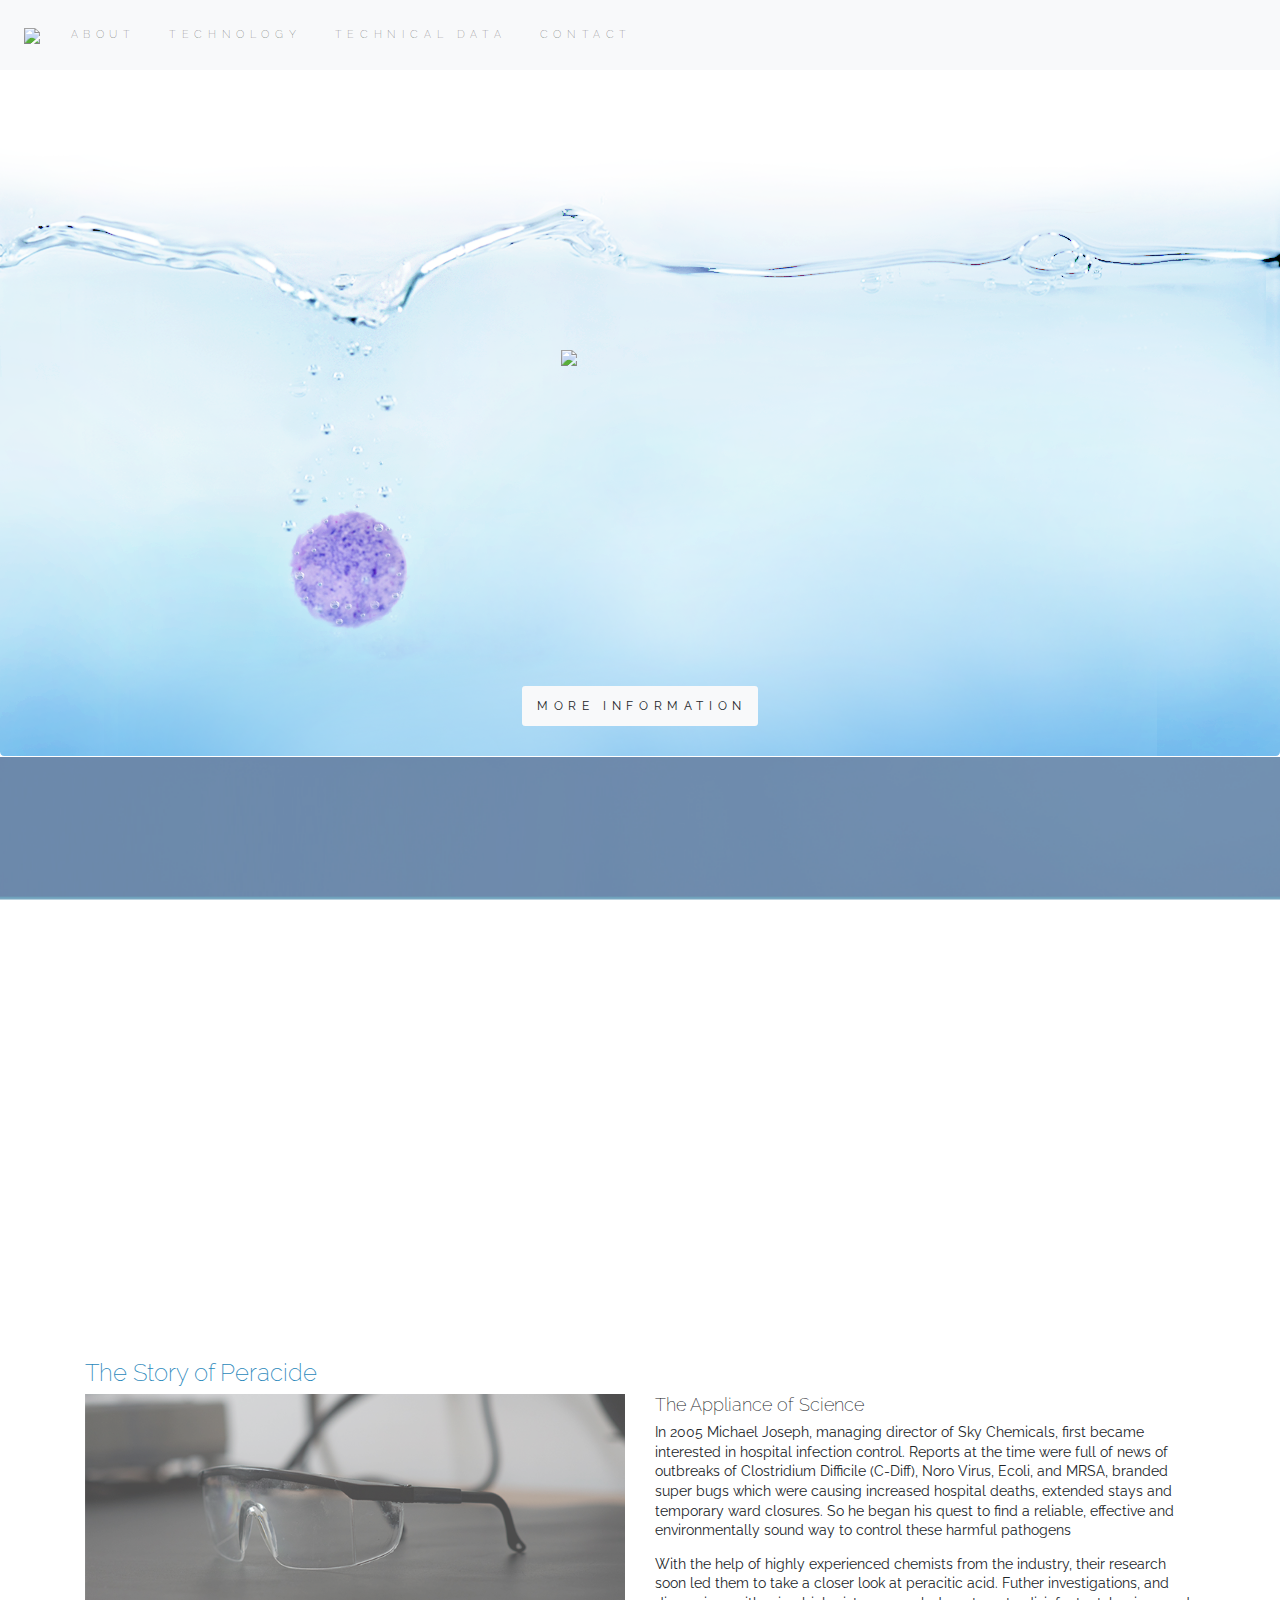
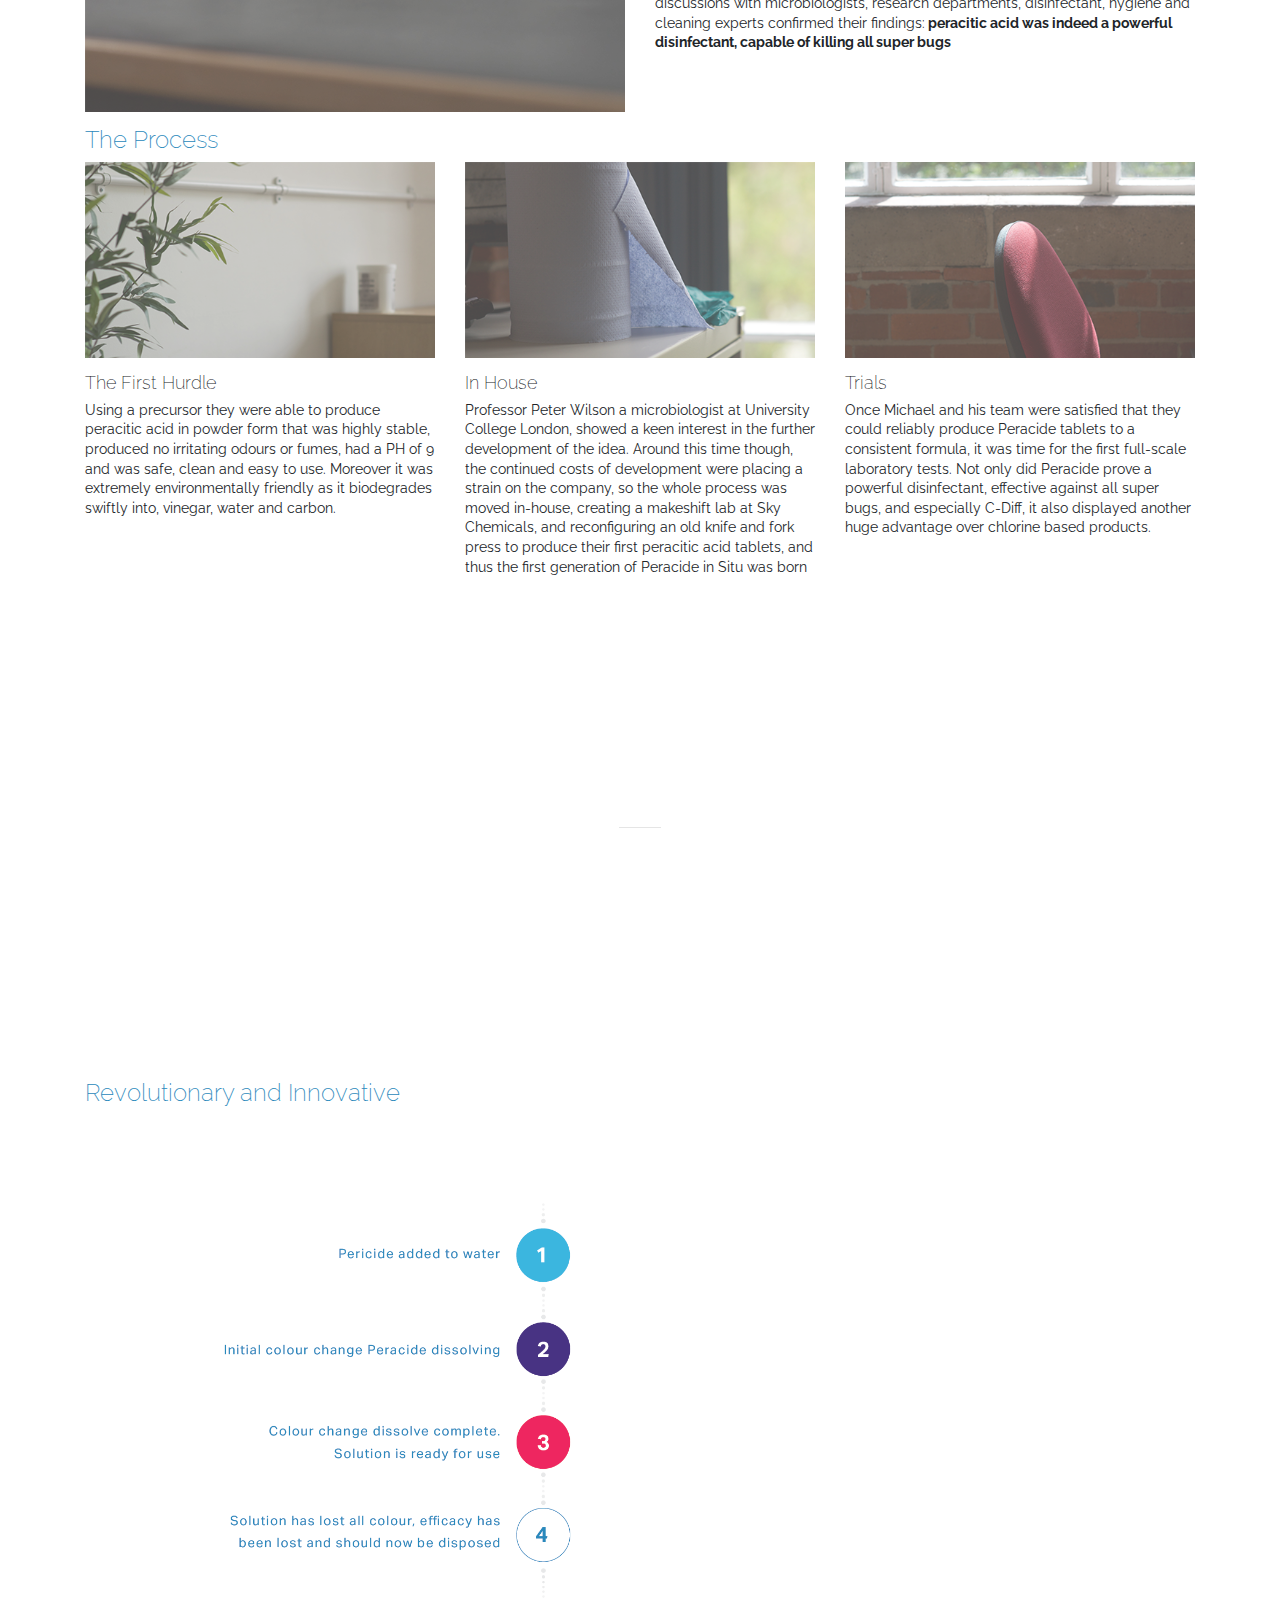
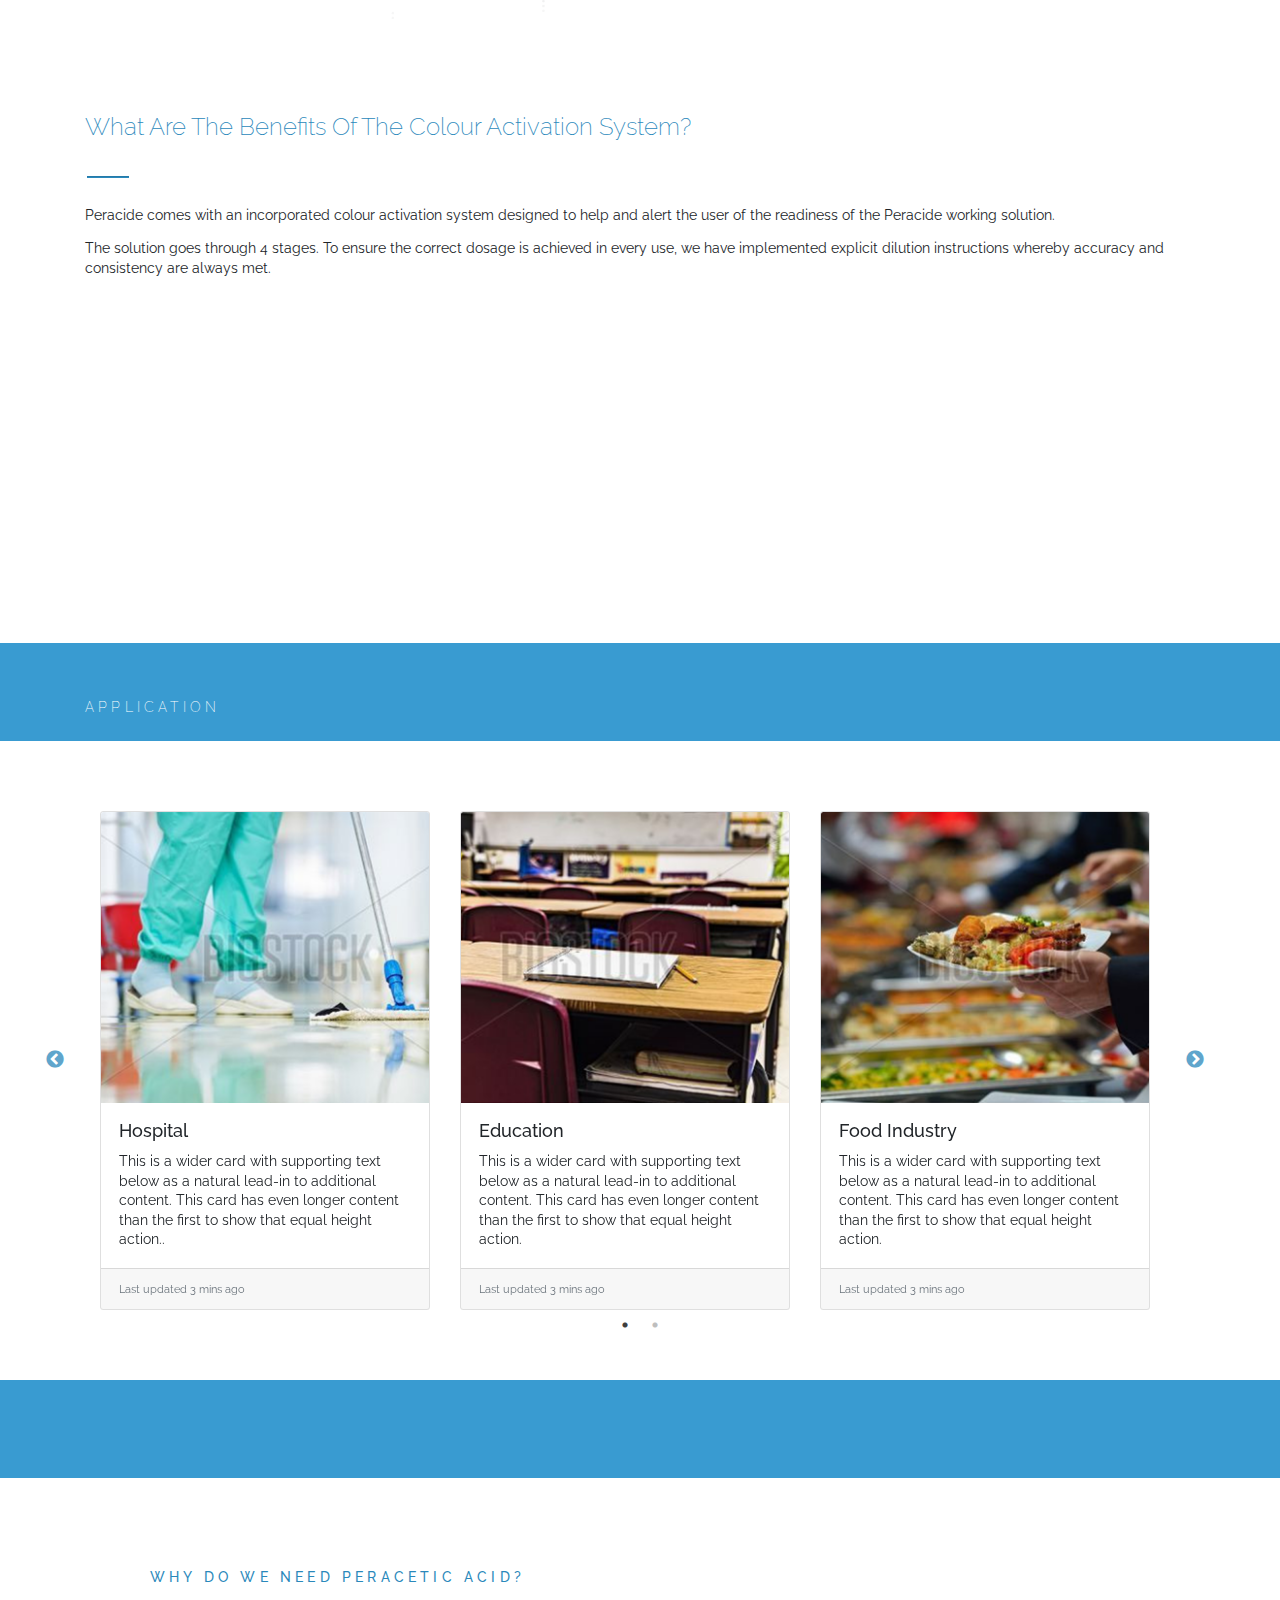
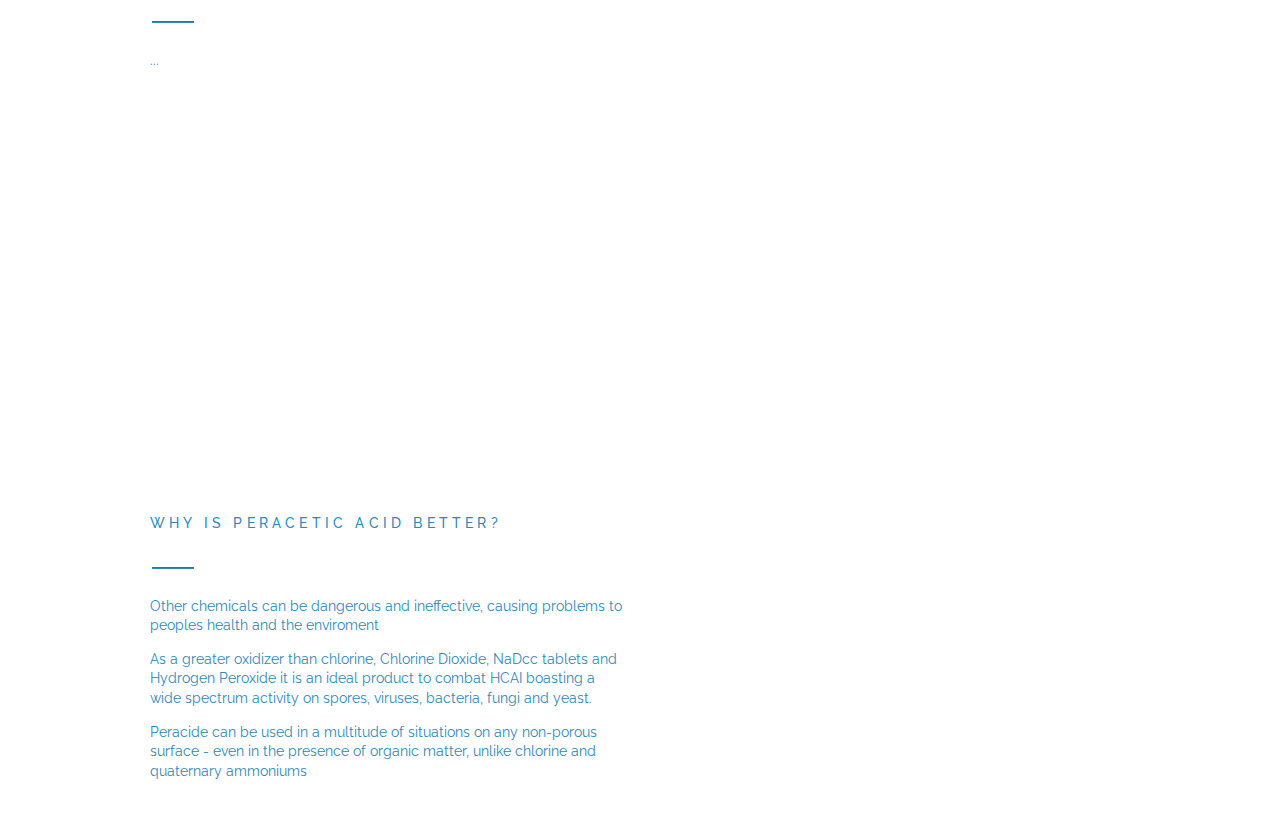
==== commit dc55cf92: "Sticky navebar added (progress up to 'why is peracetic acid better?')" ====
--- a/Index.html
+++ b/Index.html
@@ -12,6 +12,7 @@
   <!-- Stylesheets -->
   <link rel="stylesheet" type="text/css" href="resources/css/reset.css">
   <link rel="stylesheet" href="https://maxcdn.bootstrapcdn.com/bootstrap/4.0.0/css/bootstrap.min.css" integrity="sha384-Gn5384xqQ1aoWXA+058RXPxPg6fy4IWvTNh0E263XmFcJlSAwiGgFAW/dAiS6JXm" crossorigin="anonymous">
+  <script src="https://stackpath.bootstrapcdn.com/bootstrap/4.1.1/js/bootstrap.min.js" integrity="sha384-smHYKdLADwkXOn1EmN1qk/HfnUcbVRZyYmZ4qpPea6sjB/pTJ0euyQp0Mk8ck+5T" crossorigin="anonymous"></script>
   <link rel="stylesheet" type="text/css" href="resources/slick/slick.css"/>
 
   <link rel="stylesheet" type="text/css" href="resources/slick/slick-theme.css"/>
@@ -22,16 +23,17 @@
 </head>
 
 <body>
+
   <!-- Navigation -->
 
-  <nav class="navbar navbar-expand-lg navbar-light bg-light navbar-fixed-top" style="background-color: #FFFFFF;">
+  <nav class="navbar navbar-expand-lg navbar-light bg-light sticky-top" style="background-color: #FFFFFF;">
     <a class="navbar-brand" href="#"><img src="./resources/Images/Logo small.png"></a>
     <button class="navbar-toggler" type="button" data-toggle="collapse" data-target="#navbarNav" aria-controls="navbarNav" aria-expanded="false" aria-label="Toggle navigation">
       <span class="navbar-toggler-icon"></span>
     </button>
     <div class="collapse navbar-collapse" id="navbarNav">
       <ul class="navbar-nav">
-        <li class="nav-item active">
+        <li class="nav-item">
           <a class="nav-link" href="#about">ABOUT <span class="sr-only">(current)</span></a>
         </li>
         <li class="nav-item">
@@ -48,7 +50,7 @@
   </nav>
 
   <!-- Jumbotron -->
-  <div class="carousel">
+  <div class="carousel top">
     <div class="jumbotron background-Intro">
       <div class="container-fluid">
         <h1 class="logo"><img src="./resources/Images/logo big x2.png" class="img-responsive"></h1>
@@ -66,19 +68,21 @@
     </div>
 
   </div>
-  <div class="relative-wrapper">
+  <div class="relative-wrapper top">
     <a href="#about" class="btn btn-light btn-sm cta">MORE INFORMATION</a>
   </div>
 
 <!-- About Peracide -->
-  <div class="parallax">
-    <span id="about" class="anchor"></span>
+  <div class="parallax container-fluid">
+    <span id="about" class="about"></span>
     <div class="container parallax-text">
-      <div class="row introduction">
-        <h2 class="col-xs-12">ABOUT PERICIDE</h2>
-        <p class="col-xs-12">Pericide is a safe and user friendly disinfectant. To ensure product usability and acceptability we have formulated Peracide with the user in mind. Unlike many other disinfectants Peracide does not irritate the skin and does not produce harmful vapors even at high concentrations.<br>
+      <div class="row">
+        <h2 class="col">ABOUT PERICIDE</h2>
+      </div>
+      <div class="row">
+        <p class="col">Pericide is a safe and user friendly disinfectant. To ensure product usability and acceptability we have formulated Peracide with the user in mind. Unlike many other disinfectants Peracide does not irritate the skin and does not produce harmful vapors even at high concentrations.<br>
         </br>Peracide has no exposure limit, meaning the cleaning staff are able to use it throughout the day. Peracide has a lasting apple fragrance.<br>
-      </br>Peracide is formulated with excellent cleaning properties and is suitable for use on a variety of surfaces such as toilets and toilet seats, floors, doors and door handles, nurse call buttons, beds and bed rails, keyboards, etc.</p>
+        </br>Peracide is formulated with excellent cleaning properties and is suitable for use on a variety of surfaces such as toilets and toilet seats, floors, doors and door handles, nurse call buttons, beds and bed rails, keyboards, etc.</p>
       </div>
     </div>
   </div>
@@ -86,15 +90,15 @@
 <!-- Pericide story -->
   <div class="container title">
     <div class="row">
-      <h2 class="col-xs-12">The Story of Peracide</h2>
-    </div>
-    <div class="row">
-      <div class="col-xs-12 col-md-6">
+      <h2 class="col">The Story of Peracide</h2>
+    </div>
+    <div class="row">
+      <div class="col">
         <div class="image-container">
-          <a href="#"><img src="resources/images/featured-project.png"></a>
+          <img src="resources/images/featured-project.png"></a>
         </div>
       </div>
-      <div class="col-xs-6 col-md-6">
+      <div class="col">
        <h3>The Appliance of Science</h3>
        <p>In 2005 Michael Joseph, managing director of Sky Chemicals, first became interested in hospital infection control. Reports at the time were full of news of outbreaks of Clostridium Difficile (C-Diff), Noro Virus, Ecoli, and MRSA, branded super bugs which were causing increased hospital deaths, extended stays and temporary ward closures. So he began his quest to find a reliable, effective and environmentally sound way to control these harmful pathogens</p>
        <p>With the help of highly experienced chemists from the industry, their research soon led them to take a closer look at peracitic acid.
@@ -107,26 +111,26 @@
   <!-- Story features -->
   <div class="container">
     <div class="row">
-      <h2 class="col-xs-12">The Process</h2>
-    </div>
-    <div class="row">
-      <div class="col-xs-12 col-sm-4 project">
+      <h2 class="col">The Process</h2>
+    </div>
+    <div class="row">
+      <div class="col project">
         <div class="image-container">
-          <a href="#"><img src="resources/images/project1.png"></a>
+          <img src="resources/images/project1.png"></a>
         </div>
         <h3>The First Hurdle</h3>
         <p>Using a precursor they were able to produce peracitic acid in powder form that was highly stable, produced no irritating odours or fumes, had a PH of 9 and was safe, clean and easy to use. Moreover it was extremely environmentally friendly as it biodegrades swiftly into, vinegar, water and carbon.</p>
       </div>
-      <div class="col-xs-12 col-sm-4 project">
+      <div class="col project">
         <div class="image-container">
-          <a href="#"><img src="resources/images/project2.png"></a>
+          <img src="resources/images/project2.png"></a>
         </div>
         <h3>In House</h3>
         <p>Professor Peter Wilson a microbiologist at University College London, showed a keen interest in the further development of the idea.  Around this time though, the continued costs of development were placing a strain on the company, so the whole process was moved in-house, creating a makeshift lab at Sky Chemicals, and reconfiguring an old knife and fork press to produce their first peracitic acid tablets, and thus the first generation of Peracide in Situ was born</p>
       </div>
-      <div class="col-xs-12 col-sm-4 project">
+      <div class="col project">
         <div class="image-container">
-          <a href="#"><img src="resources/images/project3.png"></a>
+          <img src="resources/images/project3.png"></a>
         </div>
         <h3>Trials</h3>
         <p>Once Michael and his team were satisfied that they could reliably produce Peracide tablets to a consistent formula, it was time for the first full-scale laboratory tests. Not only did Peracide prove a powerful disinfectant, effective against all super bugs, and especially C-Diff, it also displayed another huge advantage over chlorine based products.</p>
@@ -141,9 +145,14 @@
   <div class="parallax-purple">
     <div class="container colour-purple-text">
       <div class="row">
-        <h2 class="col-xs-12">THE COLOUR PURPLE</h2>
-        <p class="col-xs-12">Something Michael observed during the ward trials was a lack of understanding of ratios, leading to dilutions which were either too weak to be effective, or stronger than necessary, which was wasteful. It was this observation that led to another of his light bulb moments; the idea of using a foolproof colour system which would clearly indicate to the user when the correct parts per million (ppm) had been achieved.</p>
-        <p class="col-xs-12">Now, when a user has added the right amount of tablets to warm water, the solution will go purple in about 5 mins. At the correct ppm Peracide remains effective for around 24 hrs after which it will become transparent once more, indicating that it is no longer effective. At a stroke the colour system transformed the art of hospital cleaning into a science.</p>
+        <h2 class="col">THE COLOUR PURPLE</h2>
+      </div>
+      <hr id='white-line'>
+      <div class="row">
+        <p class="col">Something Michael observed during the ward trials was a lack of understanding of ratios, leading to dilutions which were either too weak to be effective, or stronger than necessary, which was wasteful. It was this observation that led to another of his light bulb moments; the idea of using a foolproof colour system which would clearly indicate to the user when the correct parts per million (ppm) had been achieved.</p>
+      </div>
+      <div class="row">
+          <p class="col">Now, when a user has added the right amount of tablets to warm water, the solution will go purple in about 5 mins. At the correct ppm Peracide remains effective for around 24 hrs after which it will become transparent once more, indicating that it is no longer effective. At a stroke the colour system transformed the art of hospital cleaning into a science.</p>
       </div>
     </div>
   </div>
@@ -163,21 +172,25 @@
     </div>
    </div>
    <div class="row">
-     <div class="col-xs-12">
+     <div class="col">
        <h2>What Are The Benefits Of The Colour Activation System?</h2>
      </div>
+   </div>
+   <div class="row">
      <hr />
-     <div class="col-xs-12">
-       <p>Peracide comes with an incorporated colour activation system designed to help and alert the user of the readiness of the Peracide working solution.</p>
-       <p>The solution goes through 4 stages. To ensure the correct dosage is achieved in every use, we have implemented explicit dilution instructions whereby accuracy and consistency are always met.</p>
+  </div>
+  <div class="row">
+   <div class="col">
+     <p>Peracide comes with an incorporated colour activation system designed to help and alert the user of the readiness of the Peracide working solution.</p>
+     <p>The solution goes through 4 stages. To ensure the correct dosage is achieved in every use, we have implemented explicit dilution instructions whereby accuracy and consistency are always met.</p>
      </div>
   </div>
-</div>
-
-
-
-
-  <!-- Colour Image -->
+  </div>
+
+
+
+
+  <!-- Colour-Image -->
   <div class="parallax-image">
     <div class="row">
       <h2 class="col-xs-12"></h2>
@@ -185,15 +198,20 @@
   </div>
 
 <!-- carousel-application -->
+<div class="container-fluid divider-application">
+  <div class="container application">
+    <div class="row title">
+      <h2 class="col">APPLICATION</h2>
+    </div>
+  </div>
+</div>
+
 
 <div class="container">
-  <div class="row title">
-    <h2 class="col-xs-12 col-sm-6">Application</h2>
-  </div>
-<div class="card-deck your-class">
-  <div class="card">
-    <img class="card-img-top" src="resources/images/Application_photos/Hospital.png" alt="Card image cap">
-    <div class="card-body">
+  <div class="card-deck your-class container">
+    <div class="card">
+      <img class="card-img-top" src="resources/images/Application_photos/Hospital.png" alt="Card image cap">
+      <div class="card-body">
       <h5 class="card-title">Hospital</h5>
       <p class="card-text">This is a wider card with supporting text below as a natural lead-in to additional content. This card has even longer content than the first to show that equal height action..</p>
     </div>
@@ -254,9 +272,53 @@
 </div>
 </div>
 
-<!--Only works with bootstrap version 4-->
-
-
+<div class="container-fluid divider">
+</div>
+
+
+
+<!-- Why do we need peracitic acid? -->
+
+<div class="parallax-Hospital">
+  <span id="technology" class="technology"></span>
+  <div class="container parallax-text-hopsital">
+    <div class="row">
+      <div class="col">
+        <h2>WHY DO WE NEED PERACETIC ACID?</h2>
+      </div>
+    </div>
+  <div class="row">
+    <hr />
+  </div>
+  <div class="row">
+    <div class="col">
+     <p>...</p>
+    </div>
+  </div>
+ </div>
+</div>
+
+<div class="container-fluid why-better">
+  <div class="container parallax-text-hopsital">
+    <div class="row">
+      <div class="col">
+        <h2>WHY IS PERACETIC ACID BETTER?</h2>
+      </div>
+    </div>
+  <div class="row">
+    <hr />
+  </div>
+  <div class="row">
+    <div class="col-sm-6">
+     <p>Other chemicals can be dangerous and ineffective, causing problems to peoples health and the enviroment</p>
+     <p>As a greater oxidizer than chlorine, Chlorine Dioxide, NaDcc tablets and Hydrogen Peroxide it is an ideal product to combat HCAI boasting a wide spectrum activity on spores, viruses, bacteria, fungi and yeast.</p>
+     <p>Peracide can be used in a multitude of situations on any non-porous surface - even in the presence of organic matter, unlike chlorine and quaternary ammoniums</p>
+    </div>
+  </div>
+ </div>
+</div>
+
+</div>
 
 
 
--- a/resources/css/style.css
+++ b/resources/css/style.css
@@ -24,6 +24,12 @@
     width: 100%;
 }
 
+.divider {
+  background-color: #399bd1;
+  height: 7rem;
+  margin-top: 5rem;
+}
+
 /* Bootstrap Overrides */
 
 .navbar-light .navbar-nav > .active > a,
@@ -33,7 +39,6 @@
 
 .navbar-fixed-top,
 .navbar-fixed-bottom {
-    position: sticky; /* <-- Look here */
     right: 0;
     left: 0;
     z-index: 1030;
@@ -47,6 +52,7 @@
     background-color: #399bd1;
     box-shadow: 0 0 3px rgba(0, 0, 0, 0.5);
     transition: .5s box-shadow;
+
 }
 
 .btn-primary:hover {
@@ -72,7 +78,7 @@
 }
 
 .navbar {
-    height: 70px;
+    height: 5rem;
     border:0px;
     margin:0px;
     background-color: #FFFFFF;
@@ -91,16 +97,28 @@
 
 /* Dummy anchors */
 
-.anchor {
+.about {
     display: block;
     position: absolute;
     width: 0;
     height: 0;
     z-index: -1;
-    top: 49rem;
+    top: 50rem;
     left: 0;
     visibility: hidden;
 }
+
+.technology {
+    display: block;
+    position: absolute;
+    width: 0;
+    height: 0;
+    z-index: -1;
+    top: 332rem;
+    left: 0;
+    visibility: hidden;
+}
+
 
 /* Jumbotron */
 
@@ -140,11 +158,12 @@
 .background-Intro3 {
     background-image: url("../images/jumbotron-container-long.png");
     background-size: cover;
+    background-position: right;
 }
 .background-Intro3 h2 {
     font-size: 5rem;
     max-width: 55rem;
-    margin: 5.5rem;
+    margin-left: 3rem;
     line-height: 6.5rem;
 }
 
@@ -152,7 +171,7 @@
 
 .btn {
     margin-top: 9rem;
-    padding: 0.7rem 0rem 0.7rem 0.4rem;
+    padding: 0.7rem 0.7rem 0.7rem 1rem;
 }
 
 .relative-wrapper {
@@ -163,15 +182,25 @@
 }
 
 @media only screen and (max-width: 767px) {
-  .jumbotron h1 {
-    font-size: 5.7rem;
-  }
+  .background-Intro2 h2{
+    font-size: 2.5rem;
+    margin-left: 2.5rem;
+  }
+  .background-Intro3 h2 {
+    font-size: 2.5rem;
+    max-width: 30rem;
+    margin: 2rem;
+    line-height: 4rem;
+}
+   .logo img {
+    width: 15rem;
+   margin: 10rem 0rem 0rem 5rem;
+}
+
 }
 
 @media only screen and (max-width: 550px) {
-  .jumbotron h1 {
-    font-size: 4rem;
-  }
+
   .logo img {
     width: 15rem;
     float: left;
@@ -192,6 +221,8 @@
     background-size: cover;
     top: 3rem;
     margin-top: -13.8rem;
+    align-items: center;
+    padding: 11rem 2rem;
 }
 
 .parallax-text {
@@ -201,14 +232,15 @@
     padding: 2.5rem 0rem;
     border-top: 0.1rem solid currentColor ;
     border-bottom: 0.1rem solid currentColor;
-}
+  }
 
 .parallax-text h2 {
     color: #FFFFFF;
     letter-spacing: 0.3rem;
     font-size: 1rem;
-    font-weight: 300;
-}
+
+}
+
 
 /* Pericide Story Image Containers */
 
@@ -217,6 +249,7 @@
 }
 
 .image-container img {
+    background-position: left;
     opacity: 0.7;
     transition: transform .5s,
               opacity .5s;
@@ -234,7 +267,8 @@
 /* Pericide Story */
 
 .title {
-    margin-top: 2rem; /* To account for relatively positioned button */
+    margin-top: 3rem; /* To account for relatively positioned button */
+    margin-bottom: 1rem;
 }
 
 .featured-project .image-container {
@@ -249,8 +283,12 @@
 }
 
 .project .image-container {
-    height: 13.5rem;
+    height: 14rem;
+    background-size: cover;
     overflow: hidden;
+    margin-bottom: 1rem;
+
+
 }
 
 /* parallax-purple */
@@ -269,7 +307,7 @@
 
 .colour-purple-text h2 {
     color: #FFFFFF;
-    margin: 4rem 0rem;
+    margin: 4rem 2rem 2rem 2rem;
     border: 0rem;
     letter-spacing: 0.5rem;
     font-size: 2.5rem;
@@ -282,8 +320,13 @@
     color: #FFFFFF;
     text-align: center;
     font-size: 1rem;
-
-
+}
+
+#white-line {
+  width: 3rem;
+  height: 0.02rem;
+  background-color: #FFFFFF;
+  text-align:center; margin: 0rem auto 2rem auto;
 }
 
 /* Colour activation diagram */
@@ -324,10 +367,13 @@
 
 
 hr {
-   width: 4rem;
-   height: 0.1rem;
+   width: 3rem;
+   height: 0.05rem;
    background-color: #2a88bb;
    margin-left: 1.2rem;
+   margin-top: 2rem;
+   margin-bottom: 2rem;
+
 
 }
 
@@ -336,7 +382,7 @@
 
 .parallax-image {
     background-image: url("../images/back.jpg");
-    height: 28rem;
+    height: 20rem;
     width:100%;
     background-attachment: fixed;
     background-position: center;
@@ -344,11 +390,23 @@
     background-size: cover;
     top: 3rem;
     margin-top: 2rem;
+
 }
 
 /* carousel-application */
-.application {
-  justify-content: space-around;
+
+.divider-application {
+  background-color: #399bd1;
+  height: 7rem;
+  margin-bottom: 5rem;
+
+}
+
+.application h2{
+  padding-top: 4rem;
+  color: #FFFFFF;
+  letter-spacing: 0.3rem;
+  font-size: 1rem;
 }
 .application-card {
   text-align: left;
@@ -370,3 +428,42 @@
     column-count: 5;
   }
 }
+
+/*parallax-hospital*/
+
+.parallax-Hospital {
+    background-image: url("../images/blur-hospital.png");
+
+
+    height: 40rem;
+    width:100%;
+
+    background-attachment: fixed;
+    background-position: center;
+    background-repeat: no-repeat;
+    background-size: cover;
+    top: 3rem;
+    margin-bottom: 3rem;
+    align-items: center;
+    padding: 4rem 2rem;
+}
+
+.parallax-text-hopsital {
+    max-height: 30rem;
+    max-width: 70rem;
+    color:  #2a88bb;
+    padding: 2.5rem 0rem;
+
+  }
+
+.parallax-text-hopsital h2 {
+    color:  #2a88bb;
+    letter-spacing: 0.3rem;
+    font-size: 1rem;
+    font-weight: 500;
+
+}
+
+.why-better {
+  height: 23rem;
+}
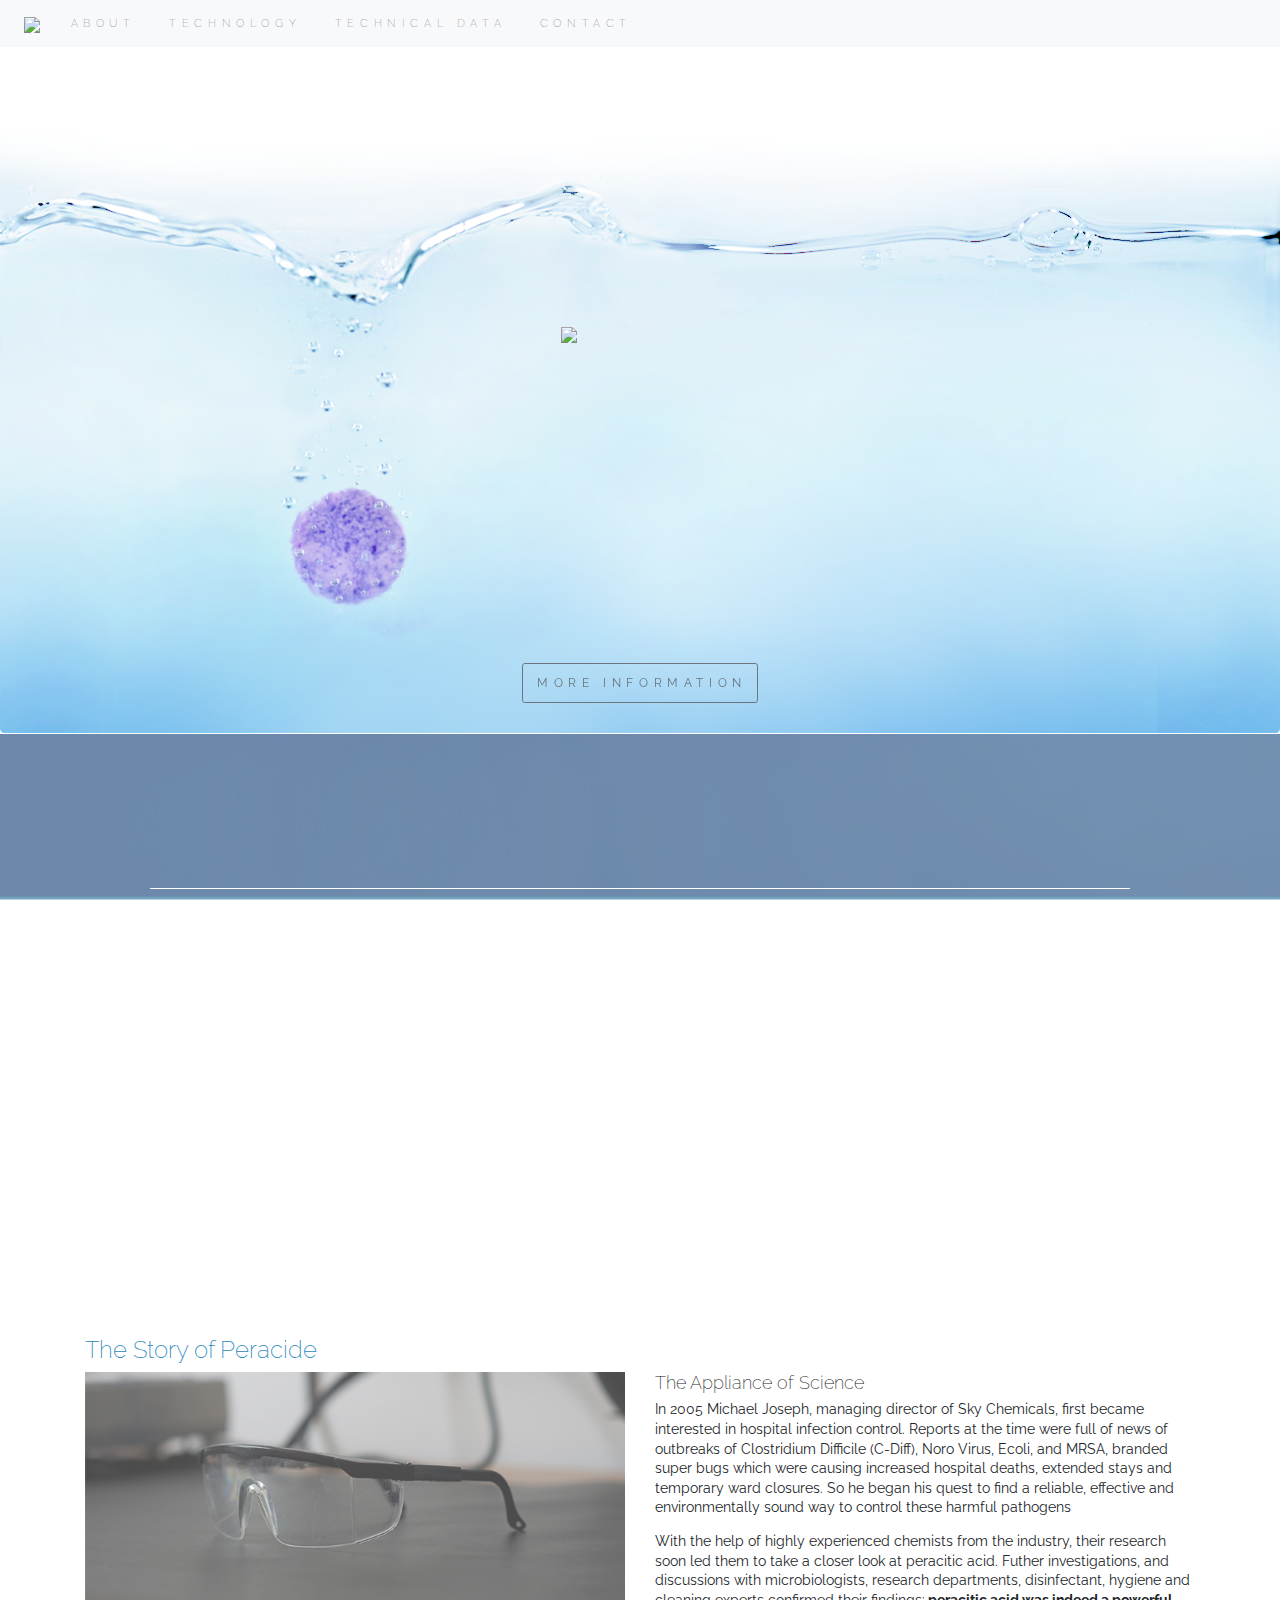
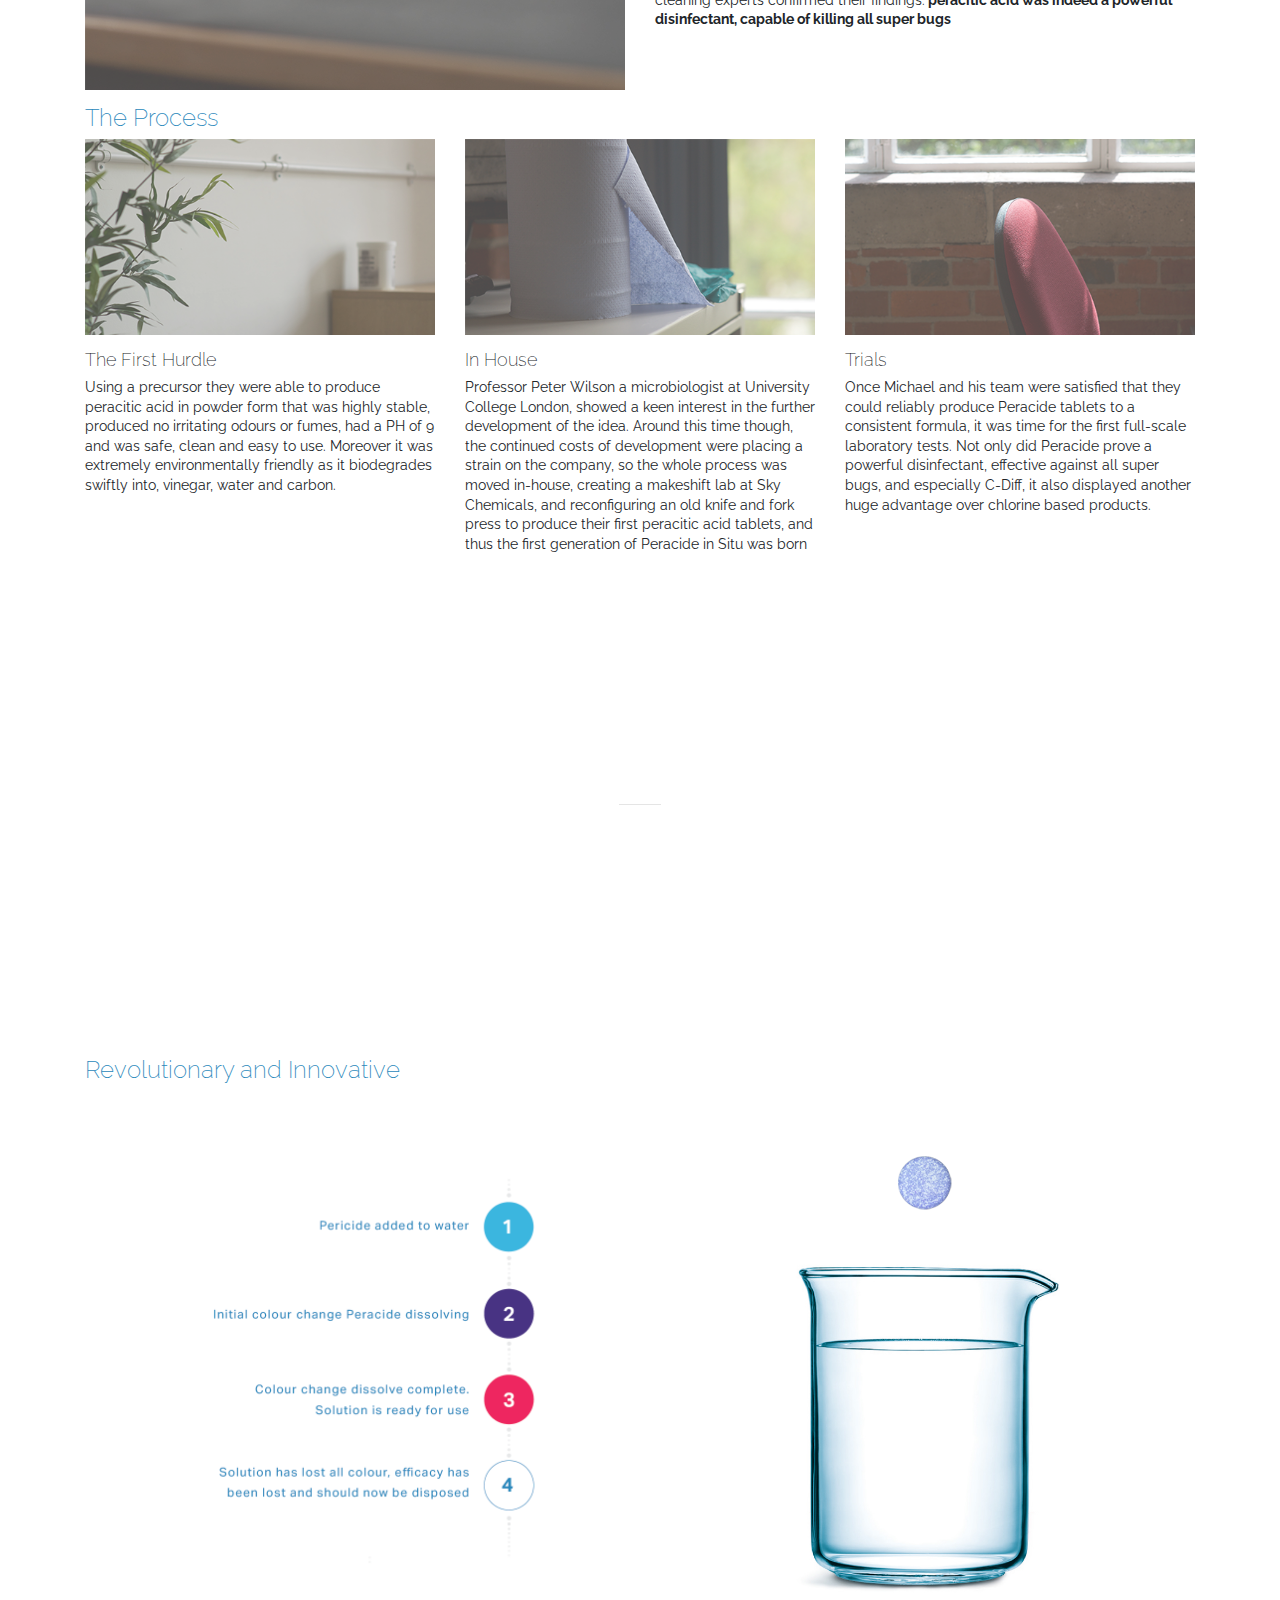
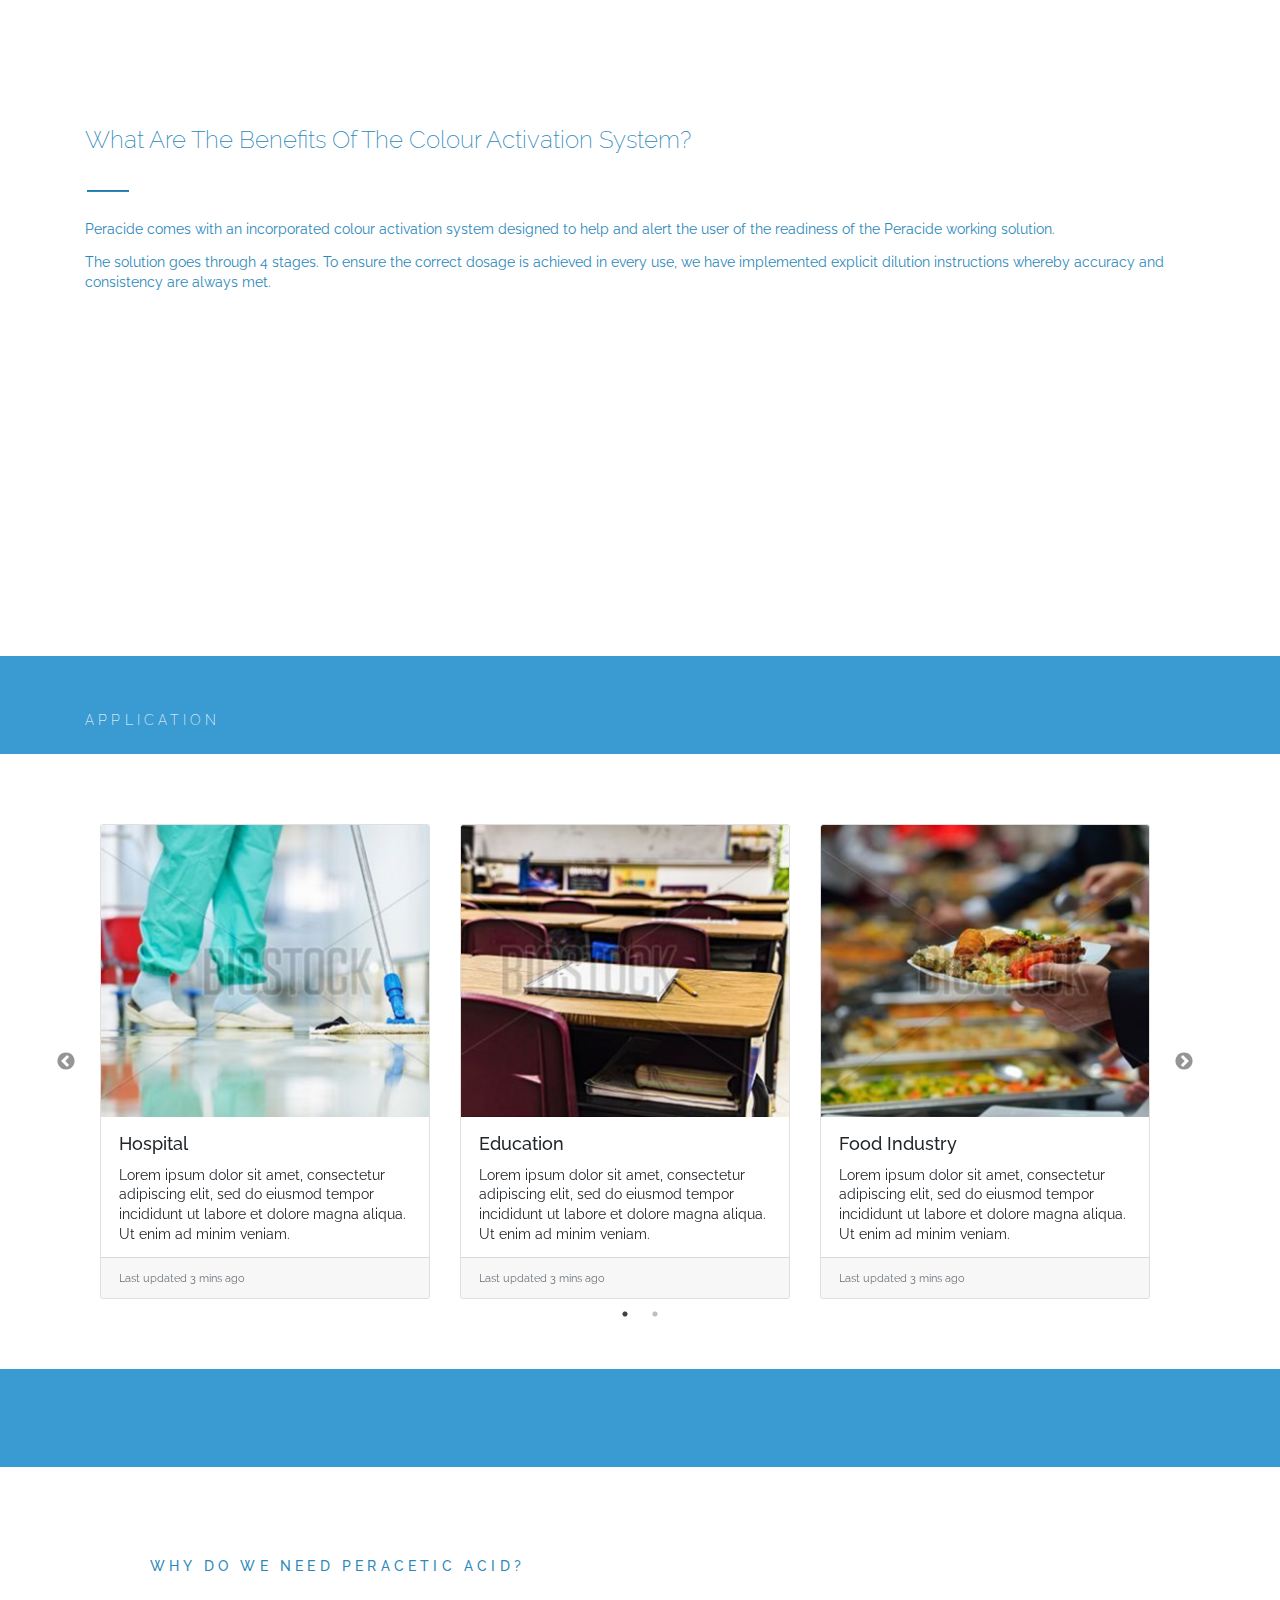
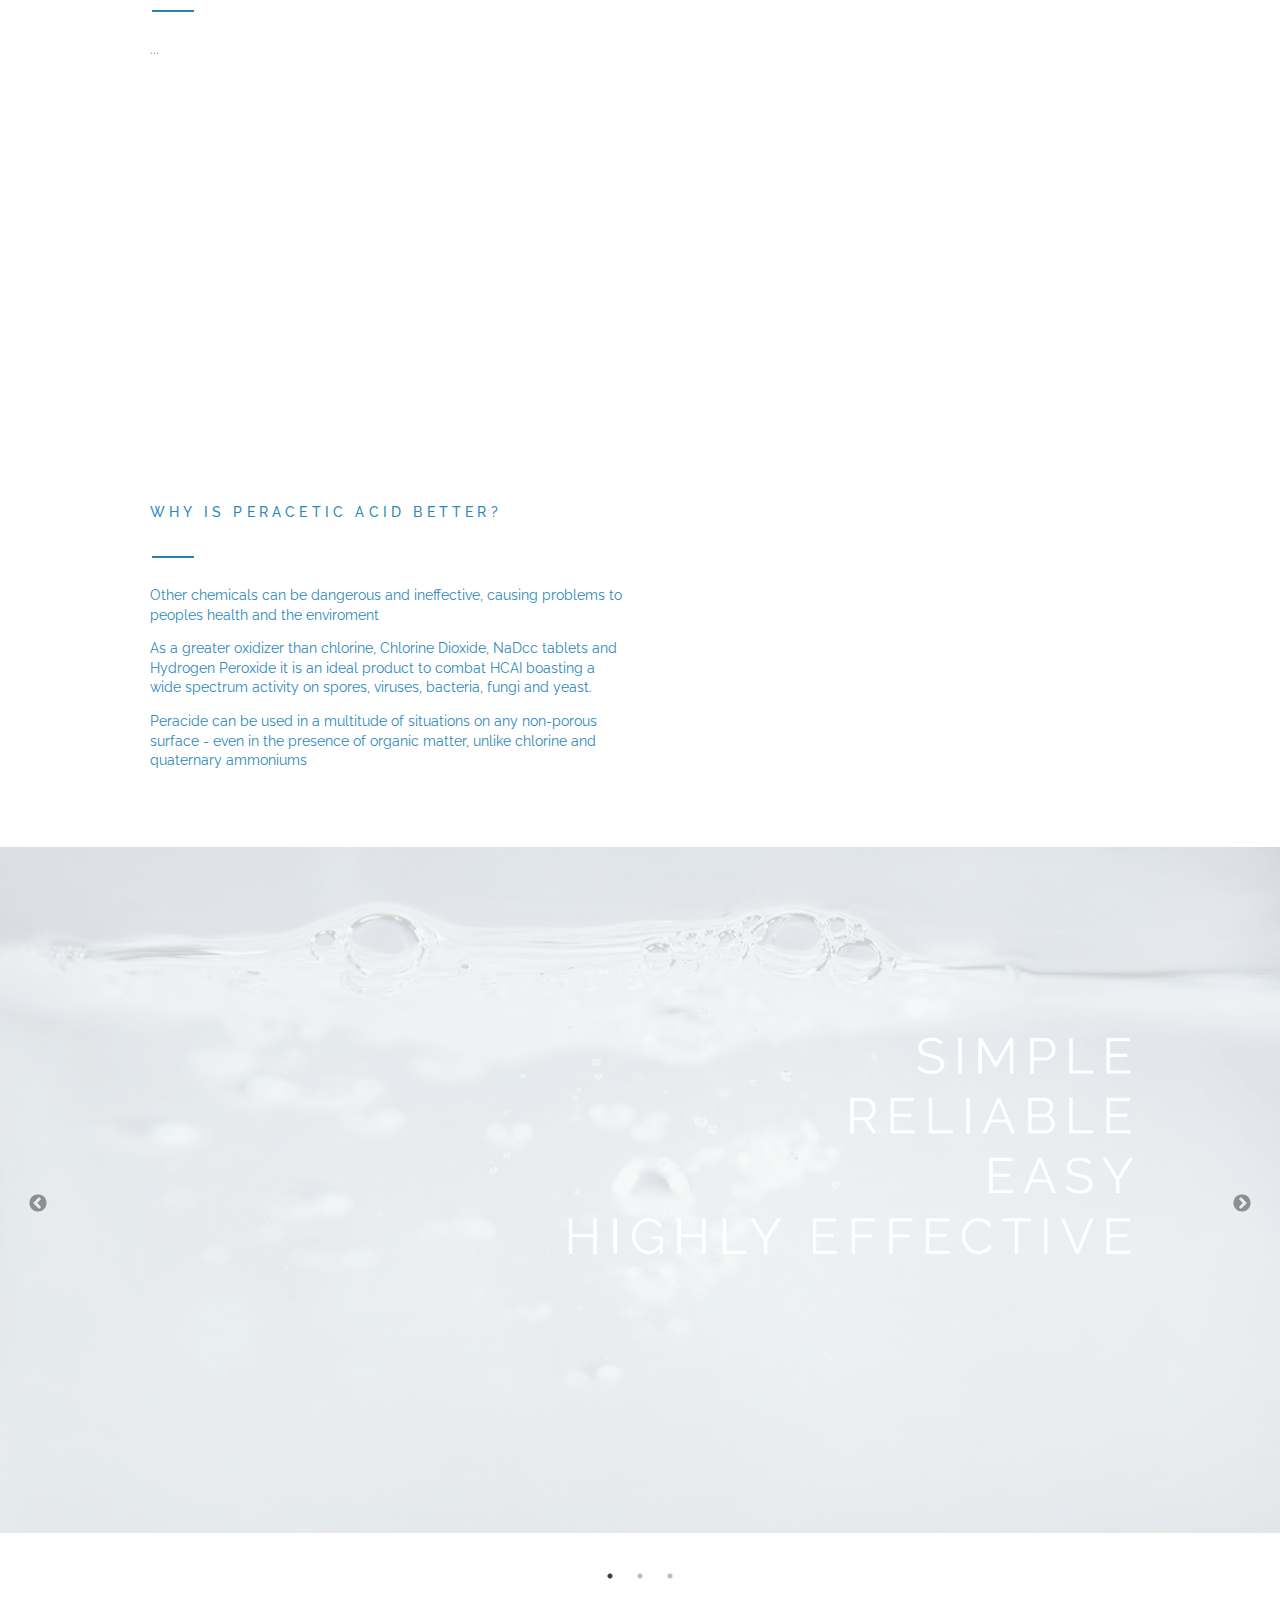
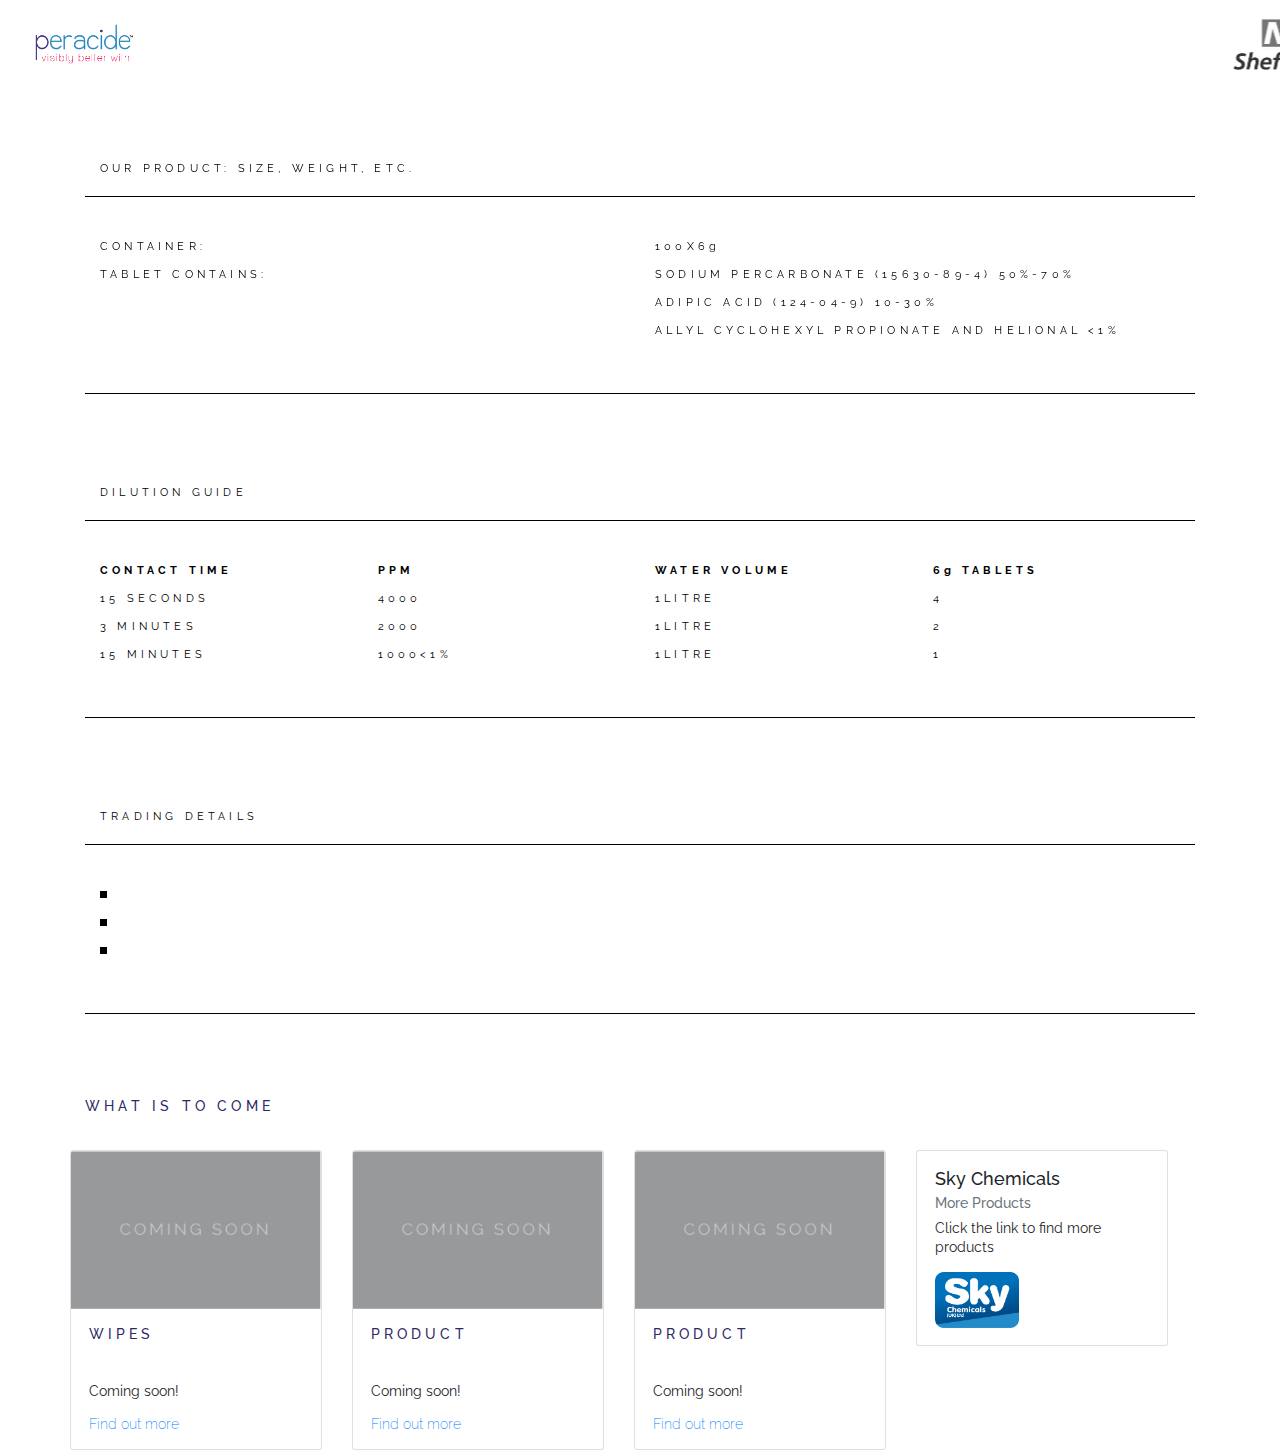
==== commit 234a28c2: "Animation added and everything is up to date" ====
--- a/Index.html
+++ b/Index.html
@@ -11,13 +11,20 @@
 
   <!-- Stylesheets -->
   <link rel="stylesheet" type="text/css" href="resources/css/reset.css">
+  <script type="text/javascript" src="https://code.jquery.com/jquery-1.11.0.min.js"></script>
+  <script type="text/javascript" src="https://code.jquery.com/jquery-migrate-1.2.1.min.js"></script>
   <link rel="stylesheet" href="https://maxcdn.bootstrapcdn.com/bootstrap/4.0.0/css/bootstrap.min.css" integrity="sha384-Gn5384xqQ1aoWXA+058RXPxPg6fy4IWvTNh0E263XmFcJlSAwiGgFAW/dAiS6JXm" crossorigin="anonymous">
   <script src="https://stackpath.bootstrapcdn.com/bootstrap/4.1.1/js/bootstrap.min.js" integrity="sha384-smHYKdLADwkXOn1EmN1qk/HfnUcbVRZyYmZ4qpPea6sjB/pTJ0euyQp0Mk8ck+5T" crossorigin="anonymous"></script>
   <link rel="stylesheet" type="text/css" href="resources/slick/slick.css"/>
-
   <link rel="stylesheet" type="text/css" href="resources/slick/slick-theme.css"/>
   <link rel="stylesheet" type="text/css" href="resources/css/style.css">
 
+  <meta http-equiv="X-UA-Compatible" content="IE=Edge">
+  <script type="text/javascript" charset="utf-8" src="Colour%20Change_edgePreload.js"></script>
+  <style>
+      .edgeLoad-EDGE-11389168 { visibility:hidden; }
+  </style>
+
 
 
 </head>
@@ -27,12 +34,11 @@
   <!-- Navigation -->
 
   <nav class="navbar navbar-expand-lg navbar-light bg-light sticky-top" style="background-color: #FFFFFF;">
-    <a class="navbar-brand" href="#"><img src="./resources/Images/Logo small.png"></a>
-    <button class="navbar-toggler" type="button" data-toggle="collapse" data-target="#navbarNav" aria-controls="navbarNav" aria-expanded="false" aria-label="Toggle navigation">
-      <span class="navbar-toggler-icon"></span>
-    </button>
-    <div class="collapse navbar-collapse" id="navbarNav">
-      <ul class="navbar-nav">
+    <a class="navbar-brand" href="#"><img src="./resources/Images/Logo small.png"></a><button class="navbar-toggler" type="button" data-toggle="collapse" data-target="#navbarNavDropdown" aria-controls="navbarNavDropdown" aria-expanded="false" aria-label="Toggle navigation">
+    <span class="navbar-toggler-icon"></span>
+  </button>
+  <div class="collapse navbar-collapse" id="navbarNavDropdown">
+    <ul class="navbar-nav">
         <li class="nav-item">
           <a class="nav-link" href="#about">ABOUT <span class="sr-only">(current)</span></a>
         </li>
@@ -40,11 +46,12 @@
           <a class="nav-link" href="#technology">TECHNOLOGY</a>
         </li>
         <li class="nav-item">
-          <a class="nav-link" href="#technical data">TECHNICAL DATA</a>
+          <a class="nav-link" href="#technical-data">TECHNICAL DATA</a>
         </li>
         <li class="nav-item">
           <a class="nav-link" href="#contact">CONTACT</a>
         </li>
+        <li class="nav-item dropdown">
       </ul>
     </div>
   </nav>
@@ -69,7 +76,7 @@
 
   </div>
   <div class="relative-wrapper top">
-    <a href="#about" class="btn btn-light btn-sm cta">MORE INFORMATION</a>
+    <a href="#about" class="btn btn btn-outline-secondary btn-sm cta">MORE INFORMATION</a>
   </div>
 
 <!-- About Peracide -->
@@ -160,17 +167,21 @@
 <!-- Colour activation diagram -->
 <div class="container">
   <div class="row title">
-    <h2 class="col-xs-12 col-sm-6">Revolutionary and Innovative</h2>
+    <h2 class="col-6">Revolutionary and Innovative</h2>
   </div>
   <div class="row">
-    <div class="col-xs-12 col-sm-4 project">
+    <div class="col project">
       <div class="diagram-container">
         <img class="diagram-image" src="resources/images/Diagram_1.png">
       </div>
-      <div class="EDGE-11389168">
-      </div>
+     </div>
+     <div class="col">
+      <div id="animation" class="EDGE-11389168">
+    	</div>
+     </div>
     </div>
    </div>
+  <div class="container colour-activation">
    <div class="row">
      <div class="col">
        <h2>What Are The Benefits Of The Colour Activation System?</h2>
@@ -179,13 +190,13 @@
    <div class="row">
      <hr />
   </div>
-  <div class="row">
-   <div class="col">
+<div class="row">
+  <div class="col">
      <p>Peracide comes with an incorporated colour activation system designed to help and alert the user of the readiness of the Peracide working solution.</p>
      <p>The solution goes through 4 stages. To ensure the correct dosage is achieved in every use, we have implemented explicit dilution instructions whereby accuracy and consistency are always met.</p>
-     </div>
-  </div>
-  </div>
+  </div>
+ </div>
+</div>
 
 
 
@@ -213,7 +224,7 @@
       <img class="card-img-top" src="resources/images/Application_photos/Hospital.png" alt="Card image cap">
       <div class="card-body">
       <h5 class="card-title">Hospital</h5>
-      <p class="card-text">This is a wider card with supporting text below as a natural lead-in to additional content. This card has even longer content than the first to show that equal height action..</p>
+      <p class="card-text">Lorem ipsum dolor sit amet, consectetur adipiscing elit, sed do eiusmod tempor incididunt ut labore et dolore magna aliqua. Ut enim ad minim veniam.</p>
     </div>
     <div class="card-footer">
       <small class="text-muted">Last updated 3 mins ago</small>
@@ -223,7 +234,7 @@
     <img class="card-img-top" src="resources/images/Application_photos/Classroom.png" alt="Card image cap">
     <div class="card-body">
       <h5 class="card-title">Education</h5>
-      <p class="card-text">This is a wider card with supporting text below as a natural lead-in to additional content. This card has even longer content than the first to show that equal height action.</p>
+      <p class="card-text">Lorem ipsum dolor sit amet, consectetur adipiscing elit, sed do eiusmod tempor incididunt ut labore et dolore magna aliqua. Ut enim ad minim veniam.</p>
     </div>
     <div class="card-footer">
       <small class="text-muted">Last updated 3 mins ago</small>
@@ -233,7 +244,7 @@
     <img class="card-img-top" src="resources/images/Application_photos/Catering.png" alt="Card image cap">
     <div class="card-body">
       <h5 class="card-title">Food Industry</h5>
-      <p class="card-text">This is a wider card with supporting text below as a natural lead-in to additional content. This card has even longer content than the first to show that equal height action.</p>
+      <p class="card-text">Lorem ipsum dolor sit amet, consectetur adipiscing elit, sed do eiusmod tempor incididunt ut labore et dolore magna aliqua. Ut enim ad minim veniam.</p>
     </div>
     <div class="card-footer">
       <small class="text-muted">Last updated 3 mins ago</small>
@@ -243,7 +254,7 @@
     <img class="card-img-top" src="resources/images/Application_photos/Brewery.png" alt="Card image cap">
     <div class="card-body">
       <h5 class="card-title">Others</h5>
-      <p class="card-text">This is a wider card with supporting text below as a natural lead-in to additional content. This card has even longer content than the first to show that equal height action.</p>
+      <p class="card-text">Lorem ipsum dolor sit amet, consectetur adipiscing elit, sed do eiusmod tempor incididunt ut labore et dolore magna aliqua. Ut enim ad minim veniam.</p>
     </div>
     <div class="card-footer">
       <small class="text-muted">Last updated 3 mins ago</small>
@@ -253,7 +264,7 @@
     <img class="card-img-top" src="resources/images/Application_photos/Hubandry.png" alt="Card image cap">
     <div class="card-body">
       <h5 class="card-title">Husbandry</h5>
-      <p class="card-text">This is a wider card with supporting text below as a natural lead-in to additional content. This card has even longer content than the first to show that equal height action.</p>
+      <p class="card-text">Lorem ipsum dolor sit amet, consectetur adipiscing elit, sed do eiusmod tempor incididunt ut labore et dolore magna aliqua. Ut enim ad minim veniam.</p>
     </div>
     <div class="card-footer">
       <small class="text-muted">Last updated 3 mins ago</small>
@@ -263,7 +274,7 @@
     <img class="card-img-top" src="resources/images/Application_photos/swimming pool.png" alt="Card image cap">
     <div class="card-body">
       <h5 class="card-title">Social Sectors</h5>
-      <p class="card-text">This is a wider card with supporting text below as a natural lead-in to additional content. This card has even longer content than the first to show that equal height action.</p>
+      <p class="card-text">Lorem ipsum dolor sit amet, consectetur adipiscing elit, sed do eiusmod tempor incididunt ut labore et dolore magna aliqua. Ut enim ad minim veniam.</p>
     </div>
     <div class="card-footer">
       <small class="text-muted">Last updated 3 mins ago</small>
@@ -297,6 +308,8 @@
   </div>
  </div>
 </div>
+
+<!-- Why is peracitic acid better? -->
 
 <div class="container-fluid why-better">
   <div class="container parallax-text-hopsital">
@@ -318,14 +331,182 @@
  </div>
 </div>
 
-</div>
+
+
+<!-- Slider Carousel -->
+
+  <div class="your-class-fullwidth">
+    <div class="jumbotron jumbotron-fluid" id="background-why">
+      <div class="container">
+        <div class="row">
+          <div class="col-5">
+        </div>
+        <div class="col-7">
+         <h1 class="col-image"><img src="resources/images/text.png"></h1>
+        </div>
+       </div>
+      </div>
+    </div>
+    <div class="jumbotron jumbotron-fluid" id="background-why-2">
+     <div class="container">
+       <div class="row">
+         <div class="col-6">
+          <h1>Enivronmentally Friendly & Biodegradable</h1>
+          <hr id='left-line'>
+          <p>Peracide is an environmentally firendly product which produces a completely biodegradable disinfectant. Upon breakdown Peracide produces Water, Vinegar and Carbon Dioxide, meaning it is safe for envionmental disposal.</p>
+         </div>
+       </div>
+     </div>
+   </div>
+   <div class="jumbotron jumbotron-fluid" id="background-why-3">
+    <div class="container">
+     <div class="row">
+     <div class="col-6">
+       <h1>True Green Chemistry</h1>
+       <hr id='white-left-line'>
+       <p>Peracide follows the principles of “Green Chemistry”. The use of only safe chemical agents & processes to avoid contamination & chemical derivatives.</p>
+     </div>
+    </div>
+   </div>
+  </div>
+ </div>
+
+ <row class="banner example1">
+     <col class="sroll-item"><img src="./resources/images/Peracide-works-better-with.png"></li>
+     <marquee bgcolor="transparent" scrollamount="8" direction="horizontal" width="1150rem;" style="float:left; position:absolute;" loop="true" height="300px" onmouseover="this.stop()" onmouseout="this.start()">
+     <col class="sroll-item"><img src="./resources/images/NHS-Sheffield-Logo.png"></li>
+     <col class="sroll-item"><img src="./resources/images/SHU-Logo.png"></li>
+     <col class="sroll-item"><img src="./resources/images/NHS-Sheffield-Logo.png"></li>
+     <col class="sroll-item"><img src="./resources/images/SHU-Logo.png"></li>
+     <col class="sroll-item"><img src="./resources/images/NHS-Sheffield-Logo.png"></li>
+     <col class="sroll-item"><img src="./resources/images/SHU-Logo.png"></li>
+   </marquee>
+
+</row>
+
+
+<!-- Trading-details -->
+
+<div class="trading-details container">
+  <span  id="technical-data" class="technical-data"></span>
+  <div class="container">
+    <div class="trading-details-text">
+    <div class="row">
+      <p class="col">OUR PRODUCT: SIZE, WEIGHT, ETC.</p>
+    </div>
+    <div class="row border-text">
+      <p class="col">CONTAINER:<br>TABLET CONTAINS:</p>
+      <p class="col">100X6g<br>SODIUM PERCARBONATE (15630-89-4) 50%-70%<br>ADIPIC ACID (124-04-9) 10-30%<br>ALLYL CYCLOHEXYL PROPIONATE AND HELIONAL <1%</p>
+    </div>
+  </div>
+  </div>
+</div>
+
+
+<div class="trading-details container">
+  <span id="about" class="about"></span>
+  <div class="container">
+    <div class="trading-details-text">
+    <div class="row">
+      <p class="col">DILUTION GUIDE</p>
+    </div>
+    <div class="row border-text">
+      <p class="col"><strong>CONTACT TIME</strong><br>15 SECONDS<br>3 MINUTES<br>15 MINUTES</p>
+      <p class="col"><strong>PPM</strong><br>4000<br>2000<br>1000<1%</p>
+      <p class="col"><strong>WATER VOLUME</strong><br>1LITRE<br>1LITRE<br>1LITRE</p>
+      <p class="col"><strong>6g TABLETS</strong><br>4<br>2<br>1</p>
+    </div>
+  </div>
+  </div>
+</div>
+
+
+<div class="trading-details container">
+  <span id="about" class="about"></span>
+  <div class="container">
+    <div class="trading-details-text">
+    <div class="row">
+      <p class="col">TRADING DETAILS</p>
+    </div>
+    <div class="row border-text">
+      <ul class="col">
+        <li></li>
+        <li></li>
+        <li></li>
+      </ul>
+    </div>
+  </div>
+  </div>
+</div>
+
+
+
+<!-- What is to come -->
+
+<div class="what-is-to-come container">
+ <div class="row">
+   <h2 class="col">WHAT IS TO COME</h2>
+ </div>
+ <div class="row">
+   <div class="card-deck">
+    <div class="card" style="width: 18rem;">
+     <img class="card-img-top" src="resources/images/coming soon CTA.png" alt="Product Image">
+    <div class="card-body">
+      <h2 class="card-title">WIPES</h2>
+      <p class="card-text">Coming soon!</p>
+      <a href="http://www.skychemicals.co.uk" id="card-links">Find out more</a>
+    </div>
+  </div>
+  <div class="card" style="width: 18rem;">
+    <img class="card-img-top" src="resources/images/coming soon CTA.png" alt="Product Image">
+    <div class="card-body">
+      <h2 class="card-title">PRODUCT</h2>
+      <p class="card-text">Coming soon!</p>
+      <a href="http://www.skychemicals.co.uk " id="card-links">Find out more</a>
+    </div>
+  </div>
+  <div class="card" style="width: 18rem;">
+    <img class="card-img-top" src="resources/images/coming soon CTA.png" alt="Product Image">
+    <div class="card-body">
+      <h2 class="card-title">PRODUCT</h2>
+      <p class="card-text">Coming soon!</p>
+      <a href="http://www.skychemicals.co.uk" id="card-links">Find out more</a>
+    </div>
+  </div>
+  <div class="card" style="width: 18rem; height:14rem;">
+   <div class="card-body">
+     <h5 class="card-title">Sky Chemicals</h5>
+     <h6 class="card-subtitle mb-2 text-muted">More Products</h6>
+     <p class="card-text">Click the link to find more products</p>
+     <a href="http://www.skychemicals.co.uk" class="card-link" id="card-links"><img src="./resources/images/SKY.png"></a>
+    </div>
+   </div>
+  </div>
+ </div>
+</div>
+
+
+
+
+
+
+
+
+
+
+
+
+
+
+
+
+
 
 
 
 
   <!-- JavaScript -->
-  <script type="text/javascript" src="https://code.jquery.com/jquery-1.11.0.min.js"></script>
-  <script type="text/javascript" src="https://code.jquery.com/jquery-migrate-1.2.1.min.js"></script>
+
   <script type="text/javascript" src="resources/slick/slick.min.js"></script>
   <script type="text/javascript" src="resources/js/main.js"></script>
 
--- a/resources/css/style.css
+++ b/resources/css/style.css
@@ -78,7 +78,6 @@
 }
 
 .navbar {
-    height: 5rem;
     border:0px;
     margin:0px;
     background-color: #FFFFFF;
@@ -114,7 +113,18 @@
     width: 0;
     height: 0;
     z-index: -1;
-    top: 332rem;
+    top: 333rem;
+    left: 0;
+    visibility: hidden;
+}
+
+.technical-data {
+    display: block;
+    position: absolute;
+    width: 0;
+    height: 0;
+    z-index: -1;
+    top: 462rem;
     left: 0;
     visibility: hidden;
 }
@@ -148,11 +158,11 @@
     max-width: 20rem;
     font-size: 3.8rem;
     margin-left: 3rem;
-    font-weight: 800;
     letter-spacing: 0.8rem;
     line-height: 6rem;
     color: inherit;
     opacity: 0.6;
+    font-weight: bold;
 }
 
 .background-Intro3 {
@@ -338,30 +348,21 @@
 }
 
 .diagram-image {
-   width: 40rem;
+   width: 37rem;
    margin-top: 4rem;
 }
 
+#animation {
+  padding-bottom: 20rem;
+}
 
 /* Colour Activation */
 
 .colour-activation {
-   padding: 5.2rem 0;
-   background-color: #FFFFFF;
-   text-align: left;
-}
-
-.colour-activation h2{
-   font-size: 2rem;
-   max-width: 70rem;
-   padding: 0rem 5rem 1rem 5rem;
-   color: #2a88bb;
-   line-height: normal;
+  margin-top: 5rem;
 }
 
 .colour-activation p{
-   max-width: 70rem;
-   padding: 0rem 5rem 0rem 5rem;
    color: #2a88bb;
 }
 
@@ -415,7 +416,8 @@
 }
 
 .slick-prev:before, .slick-next:before {
-    color:#2a88bb;
+    color: #505050;
+    opacity: 0.6;
 }
 
 /*bootstrap*/
@@ -467,3 +469,139 @@
 .why-better {
   height: 23rem;
 }
+
+/*carousel-arrows-inside*/
+
+.your-class-fullwidth .slick-prev {
+  left: 2rem;
+  color: #cccccc;
+  z-index: 1;
+}
+.your-class-fullwidth .slick-next {
+  right: 2rem;
+  color: #cccccc;
+}
+
+/*carousel-arrows-outside*/
+
+.slick-prev {
+  left: -1rem;
+  color: #cccccc;
+}
+.slick-next {
+  right: -1rem;
+  color: #cccccc;
+}
+
+
+
+
+/*carousel-why-peracide*/
+
+.your-class-fullwidth {
+  margin-top: 4rem;
+}
+
+.col-image img {
+  max-width: 50rem;
+}
+
+#background-why {
+  background-image: url("../images/carousel-background-water.png");
+}
+
+#background-why-2 {
+  background-image: url("../images/carousel-forest.png");
+  color: #2d2766;
+
+}
+
+
+#background-why-3 {
+  background-image: url("../images/carousel-green-plant.png");
+}
+
+#left-line {
+  width: 3rem;
+  height: 0.05rem;
+  background-color: #2d2766;
+  text-align:left;
+  margin-left: 0rem;
+}
+
+#white-left-line {
+  width: 3rem;
+  height: 0.05rem;
+  background-color: #FFFFFF;
+  text-align:left;
+  margin-left: 0rem;
+}
+
+/*continuouse-scroll*/
+
+.banner img {
+  width: 12rem;
+  padding: 2rem;
+
+}
+
+.banner > div {
+
+   transition: opacity 0.5s ease-out;
+   animation: moveSlideshow 60s linear infinite;
+}
+
+/*trading details*/
+
+.trading-details {
+  margin-top: 4rem;
+  margin-bottom: 6rem;
+}
+
+.trading-details-text{
+  color: black;
+  line-height: 2rem;
+  letter-spacing: 0.3rem;
+  font-size: 1.5rem;
+}
+
+.trading-details-text p {
+  font-size: 0.8rem;
+}
+
+.border-text{
+  padding: 2.5rem 0rem;
+  border-top: 0.1rem solid currentColor ;
+  border-bottom: 0.1rem solid currentColor;
+}
+
+ul {
+    list-style: square inside url("sqpurple.gif");
+    color: black;
+}
+
+/*what-is-to-come*/
+
+.what-is-to-come h2{
+  color: #2e2766;
+  letter-spacing: 0.3rem;
+  font-size: 1rem;
+  font-weight: 500;
+  padding-bottom: 2rem;
+}
+
+.card-link img{
+  height: 4rem;
+  width: 6rem;
+  padding:0rem;
+}
+
+.card-body {
+  height: 10rem;
+}
+
+#card-links {
+  margin: 0rem;
+  letter-spacing: normal;
+  font-size: 1rem;
+}
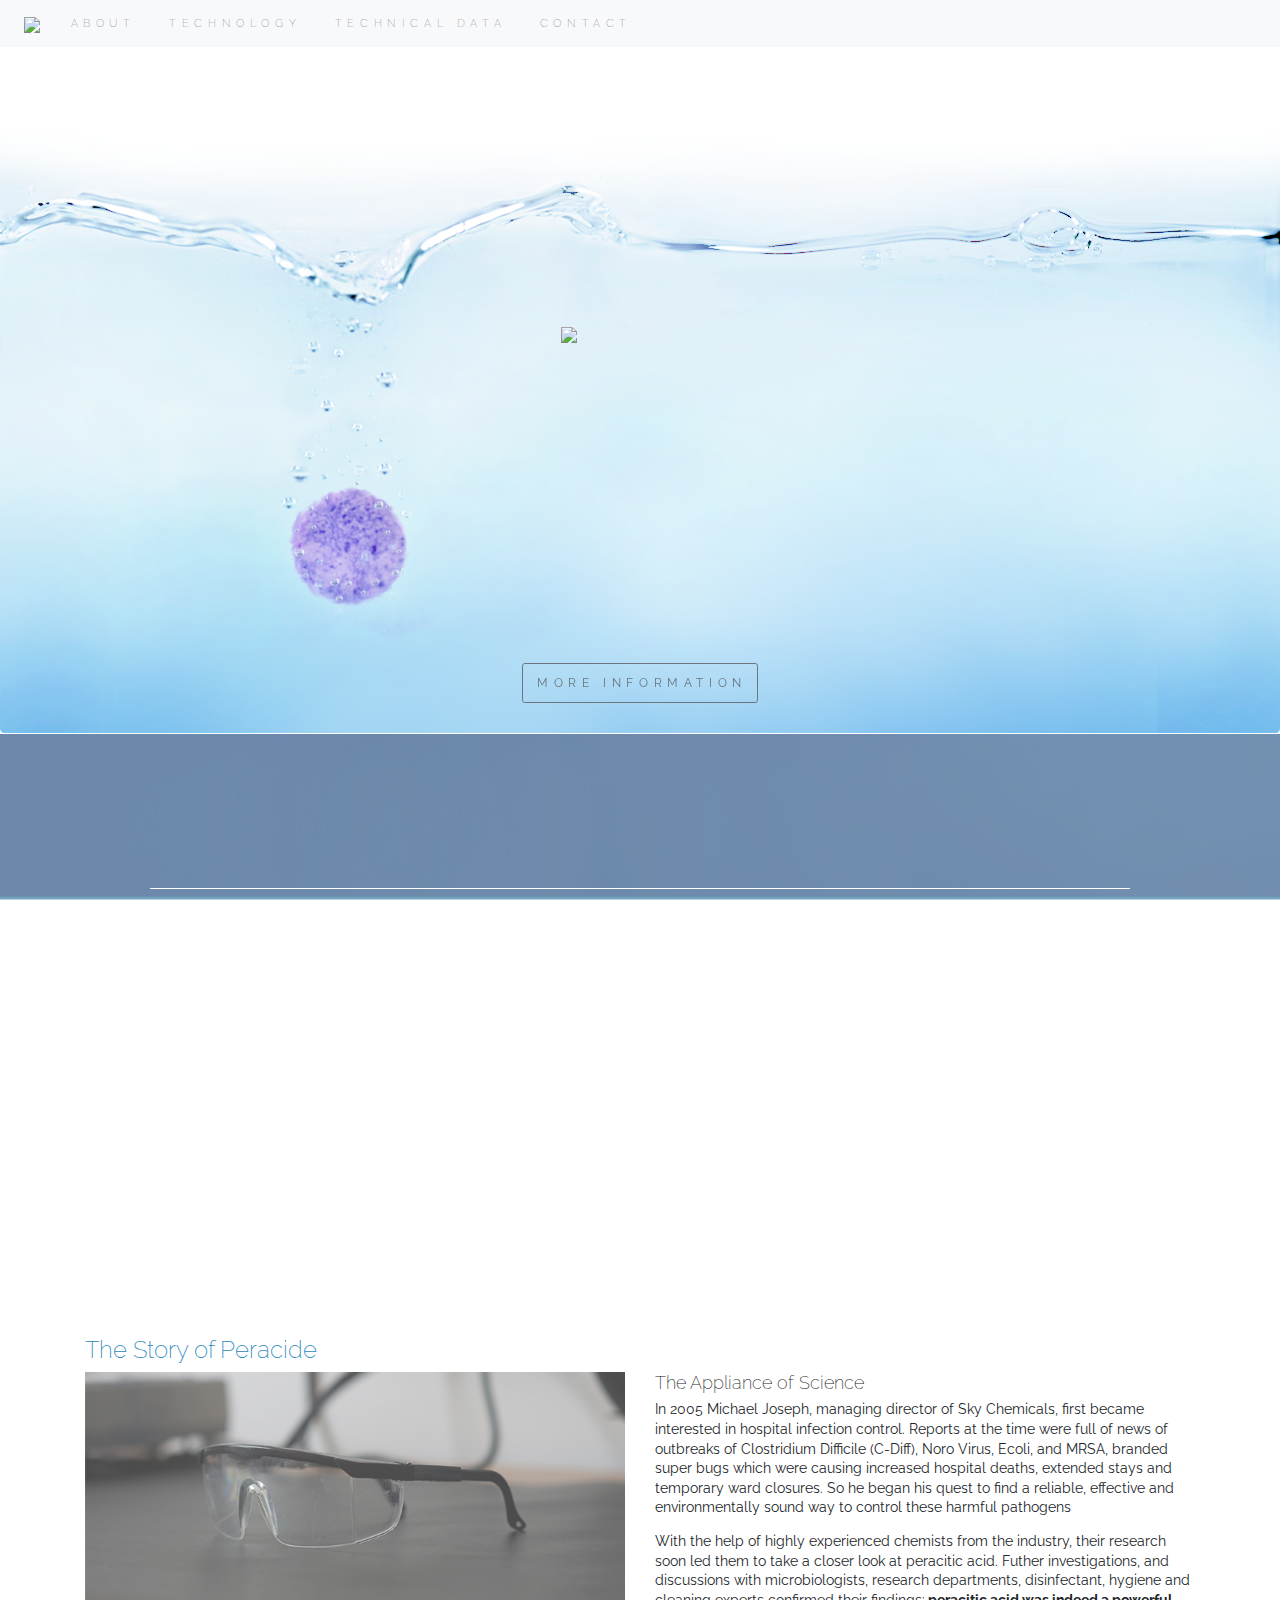
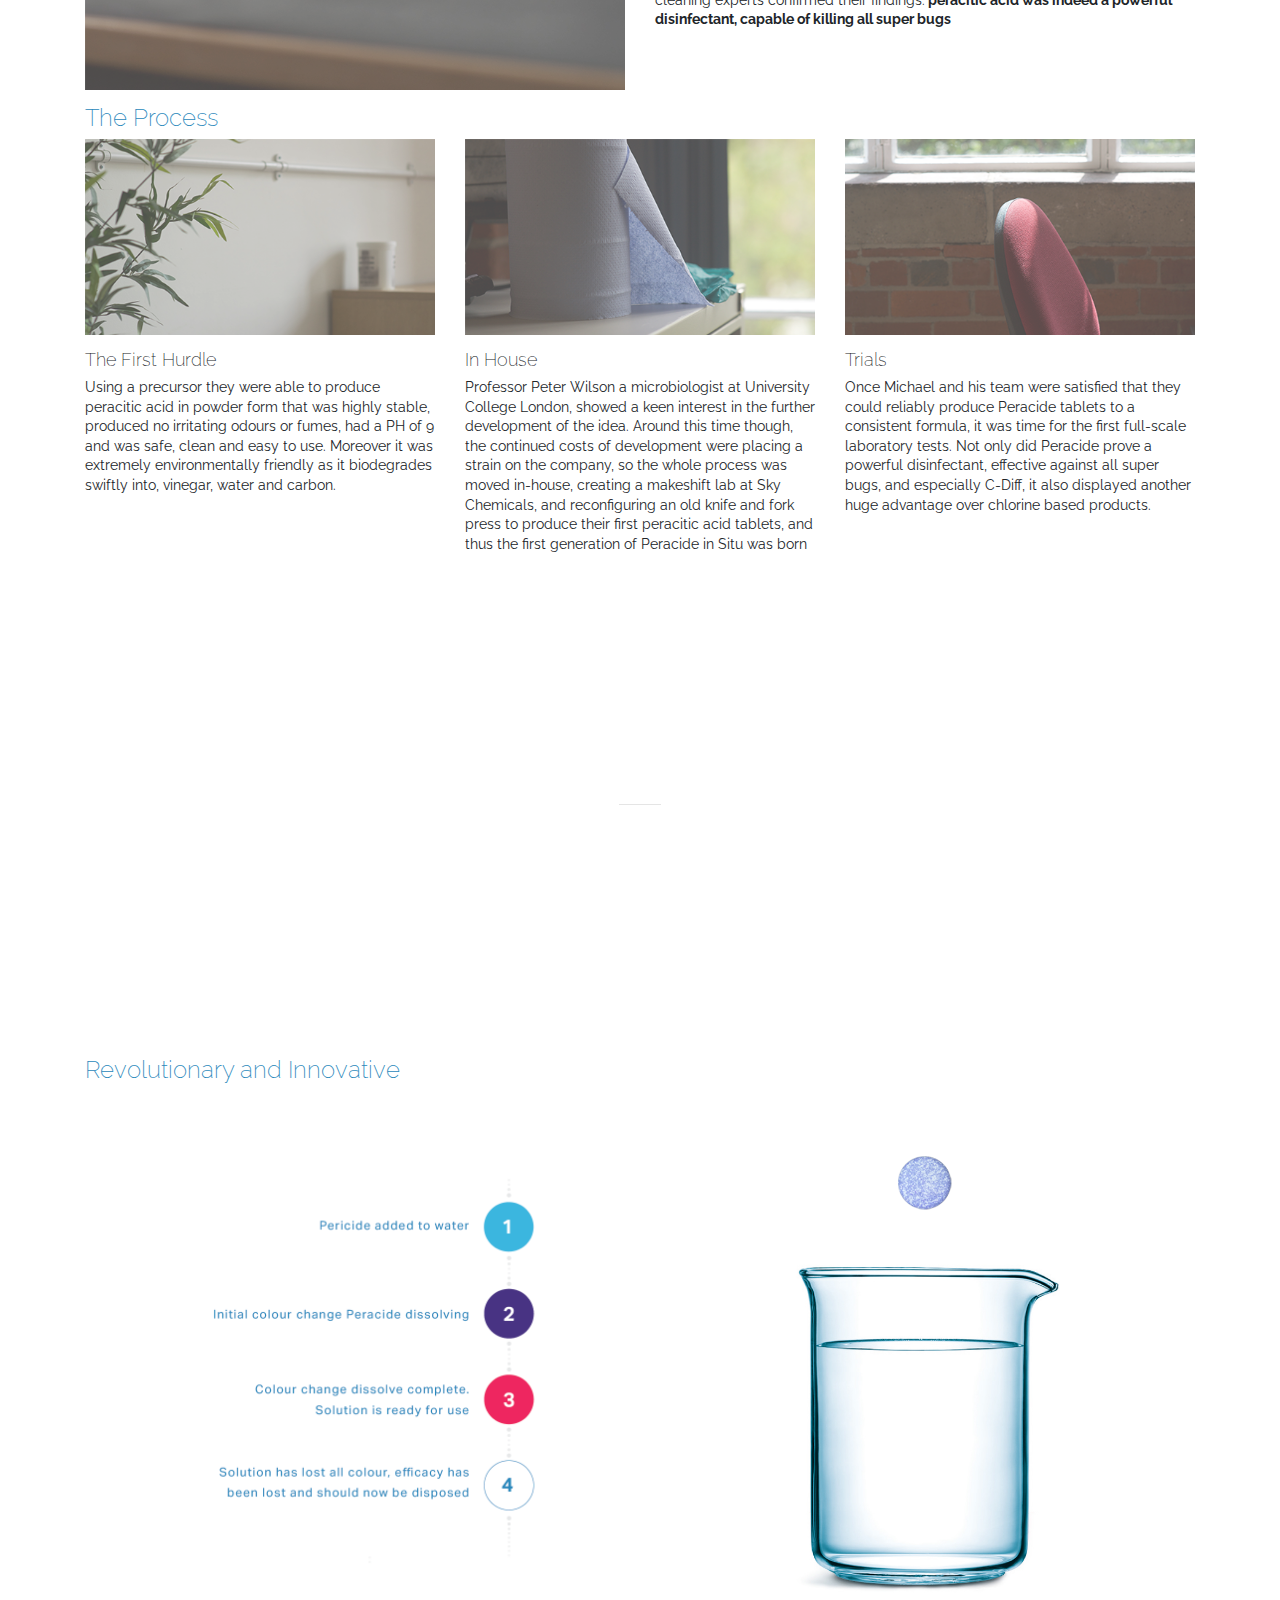
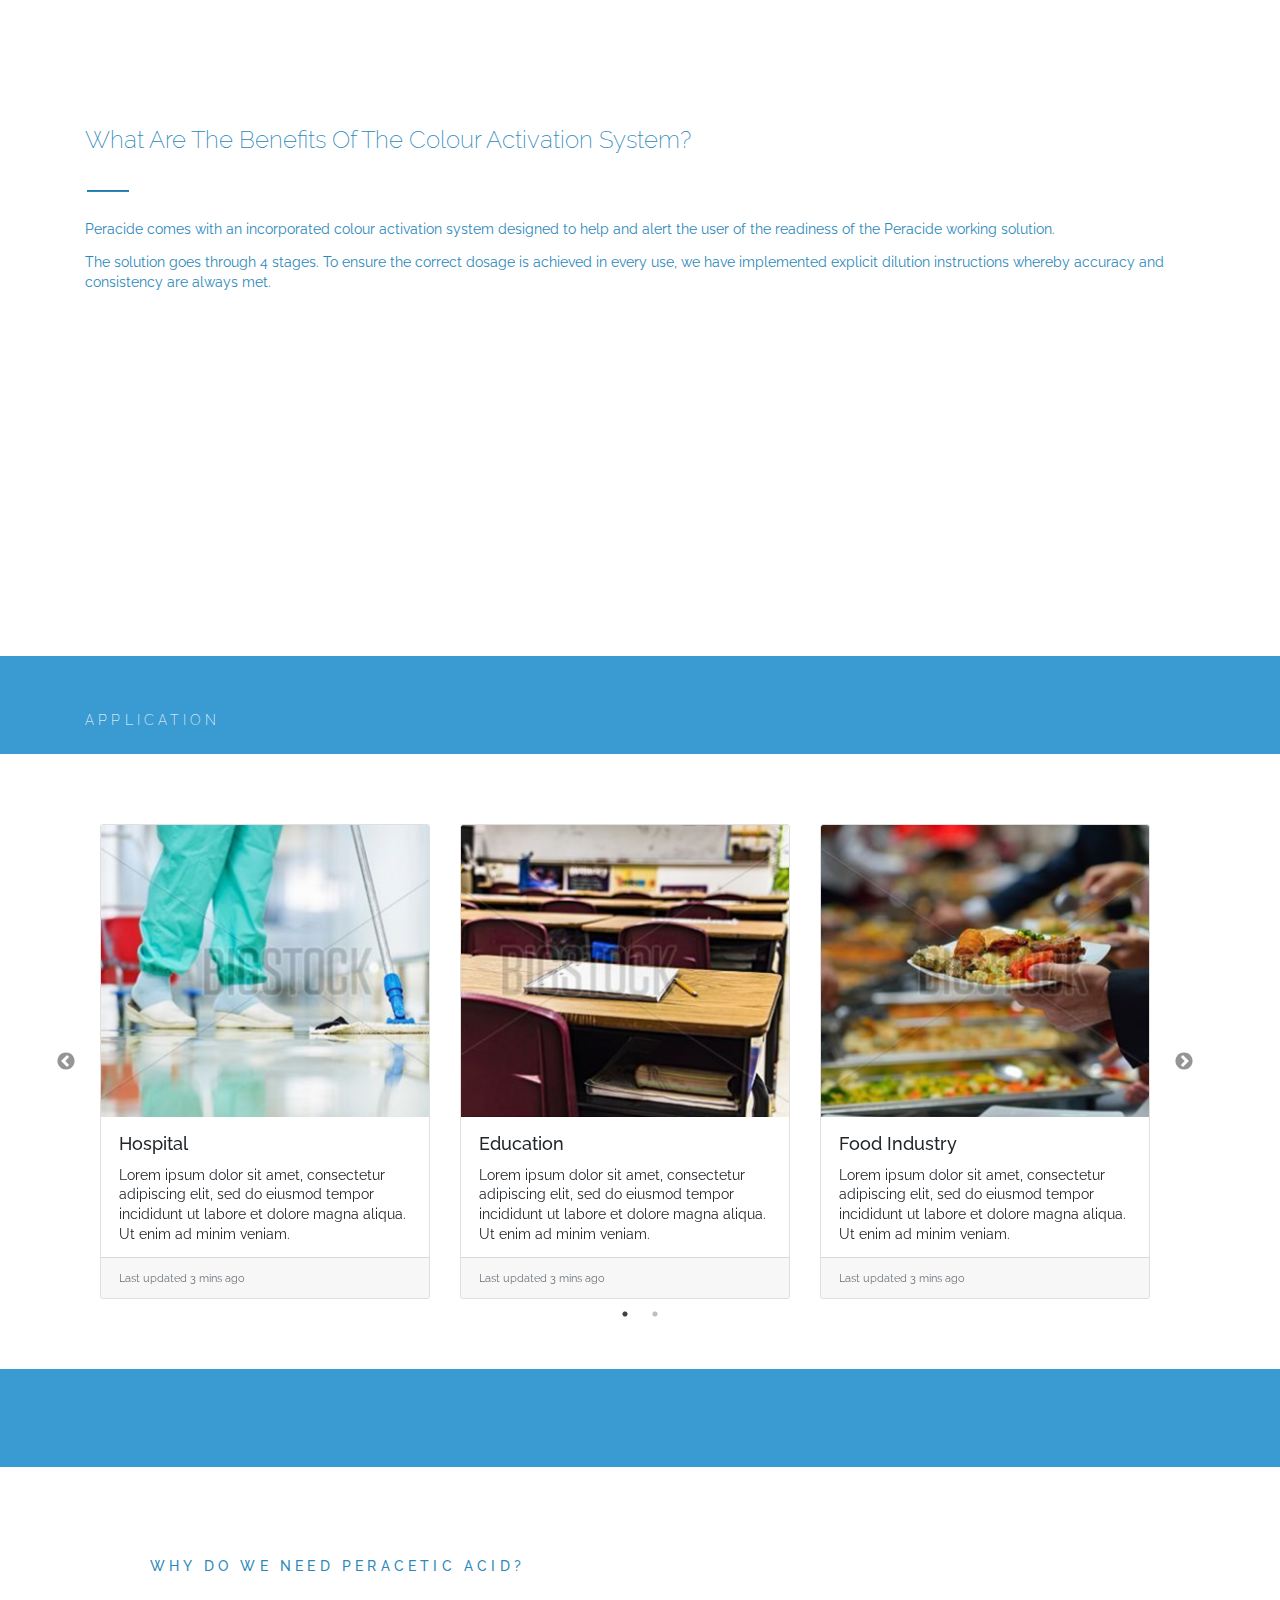
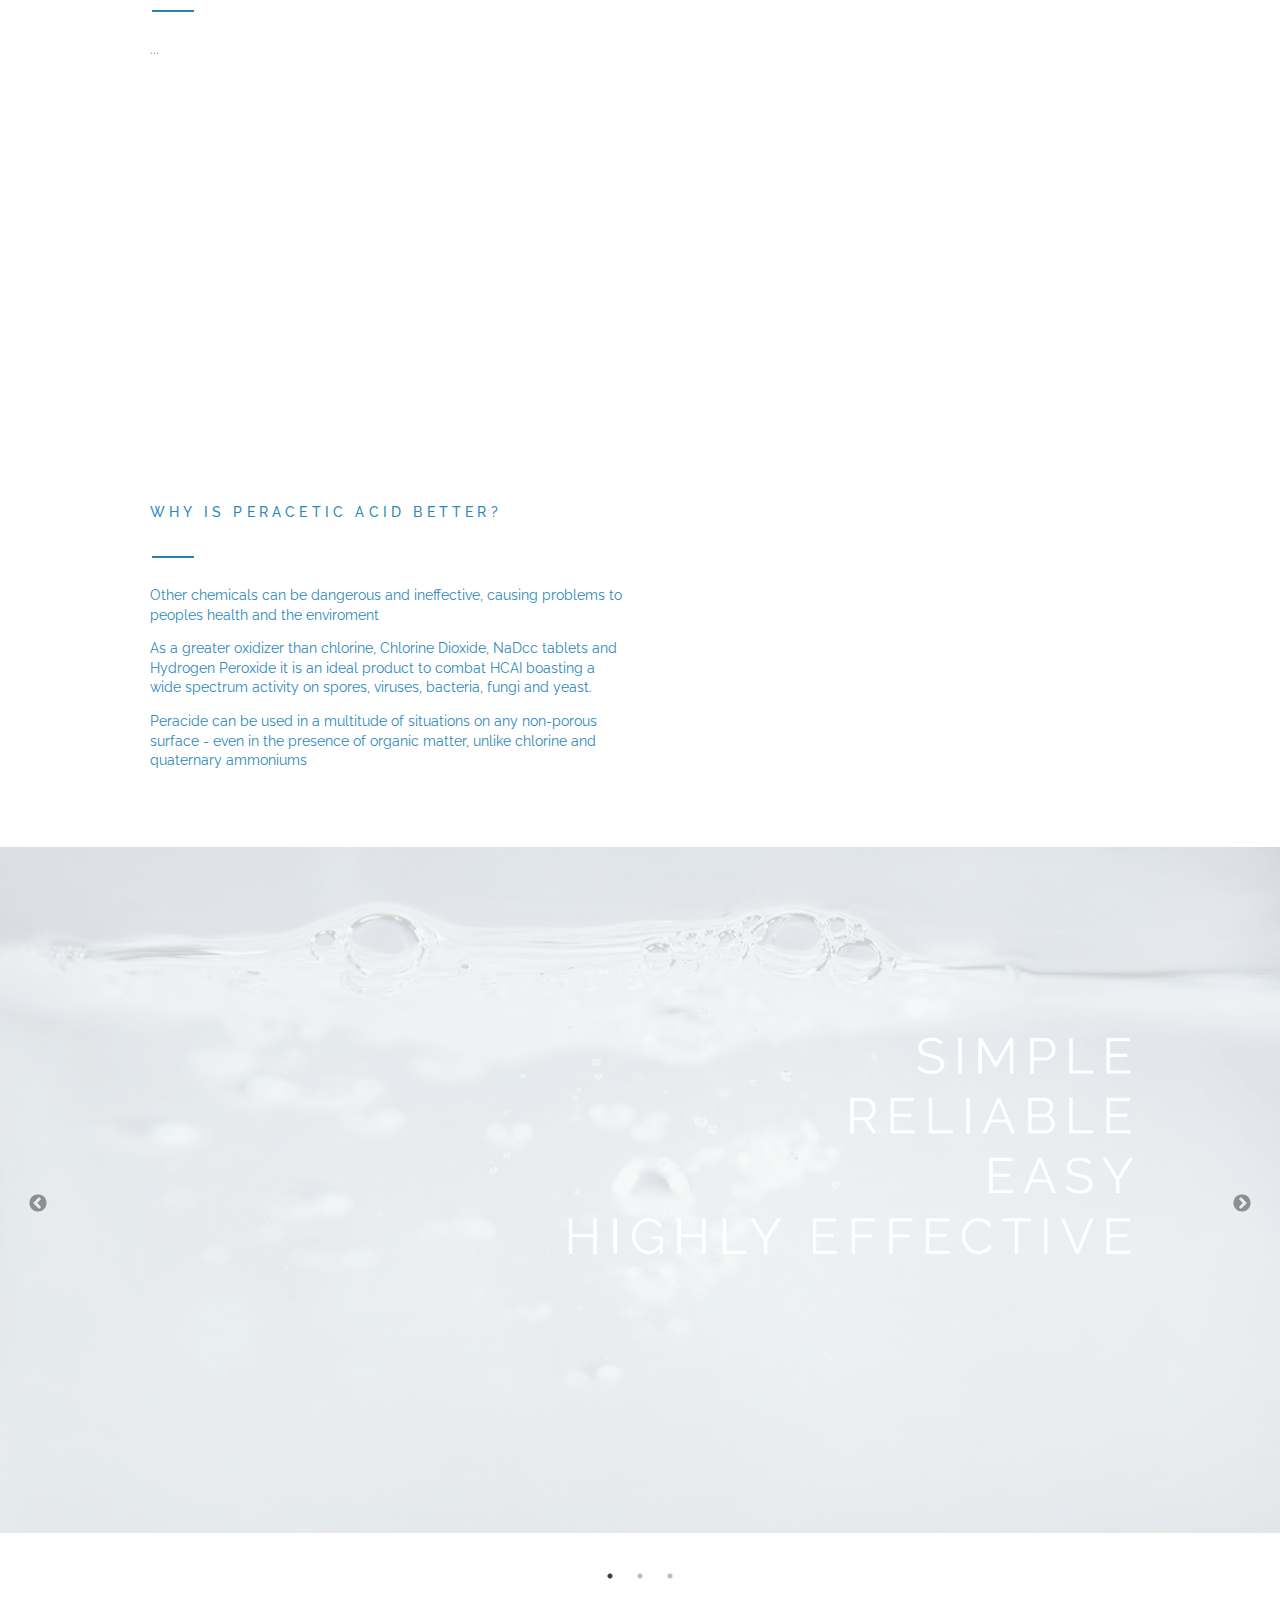
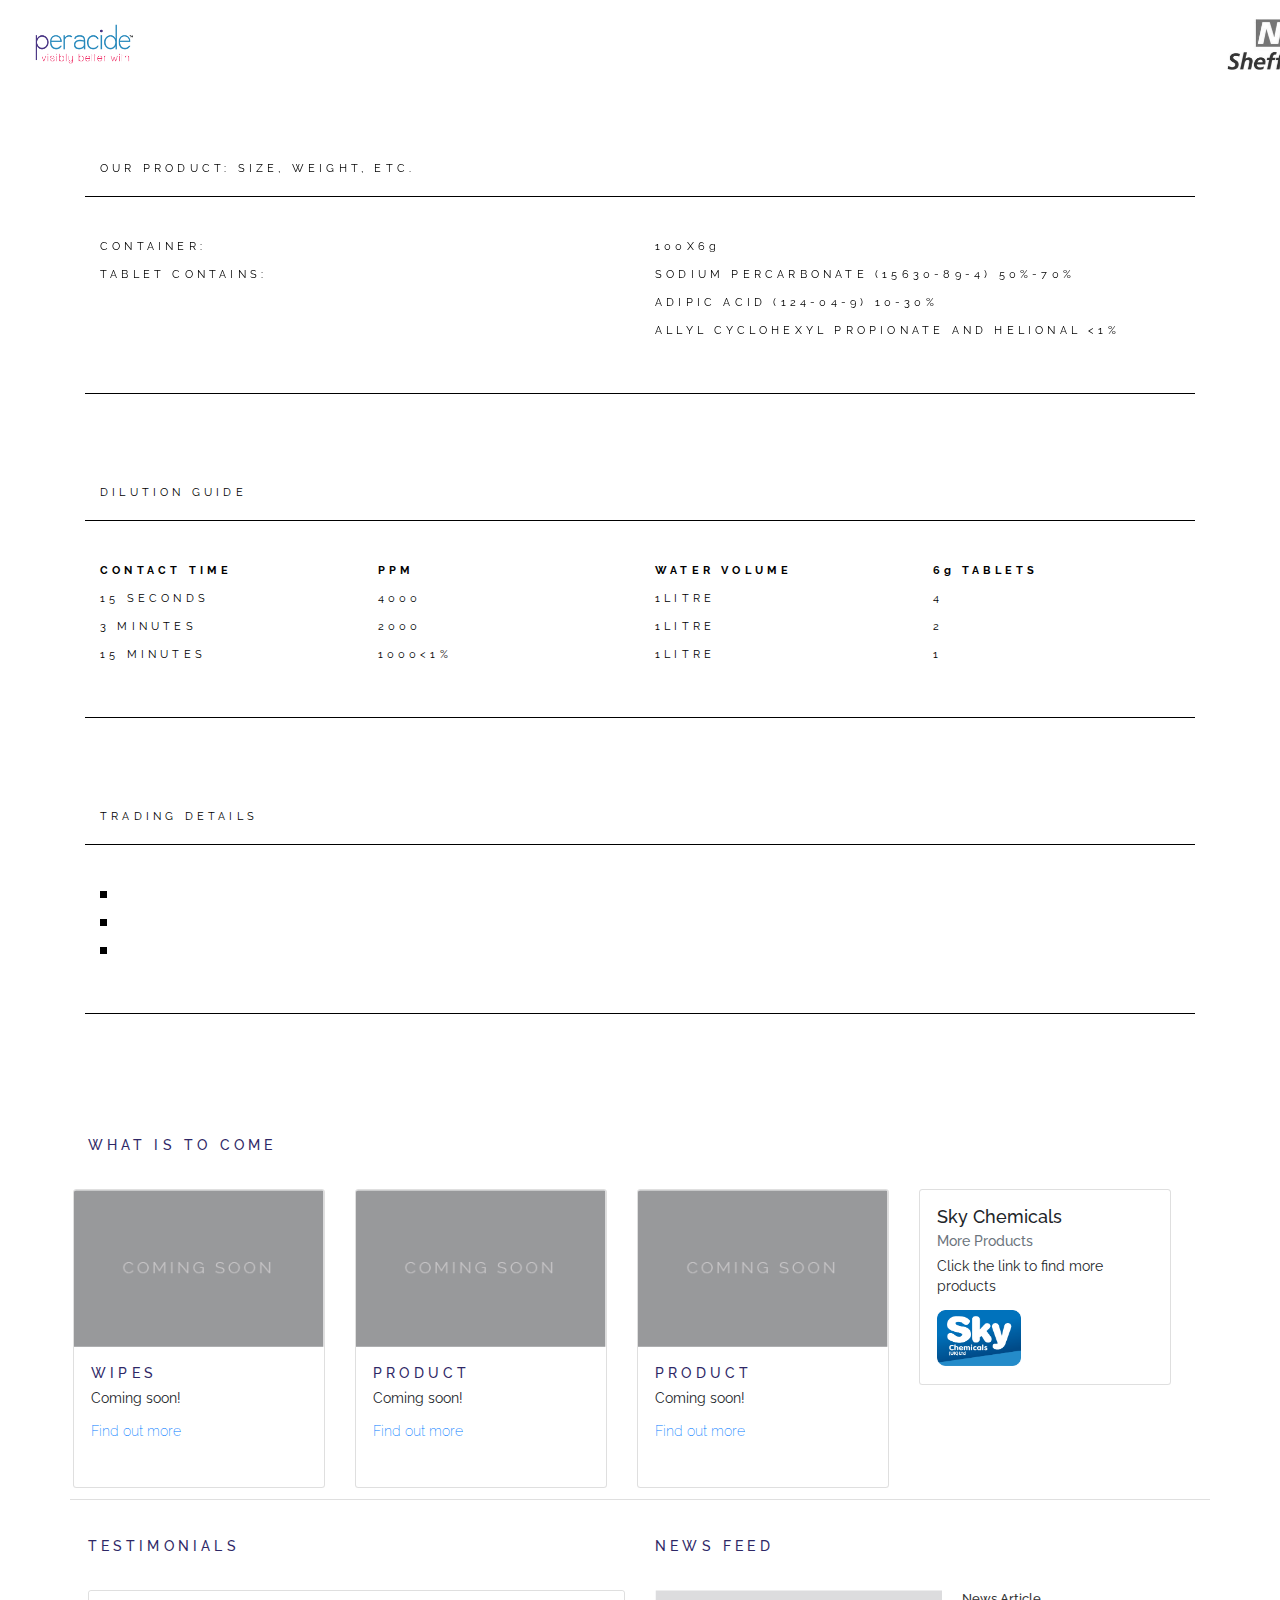
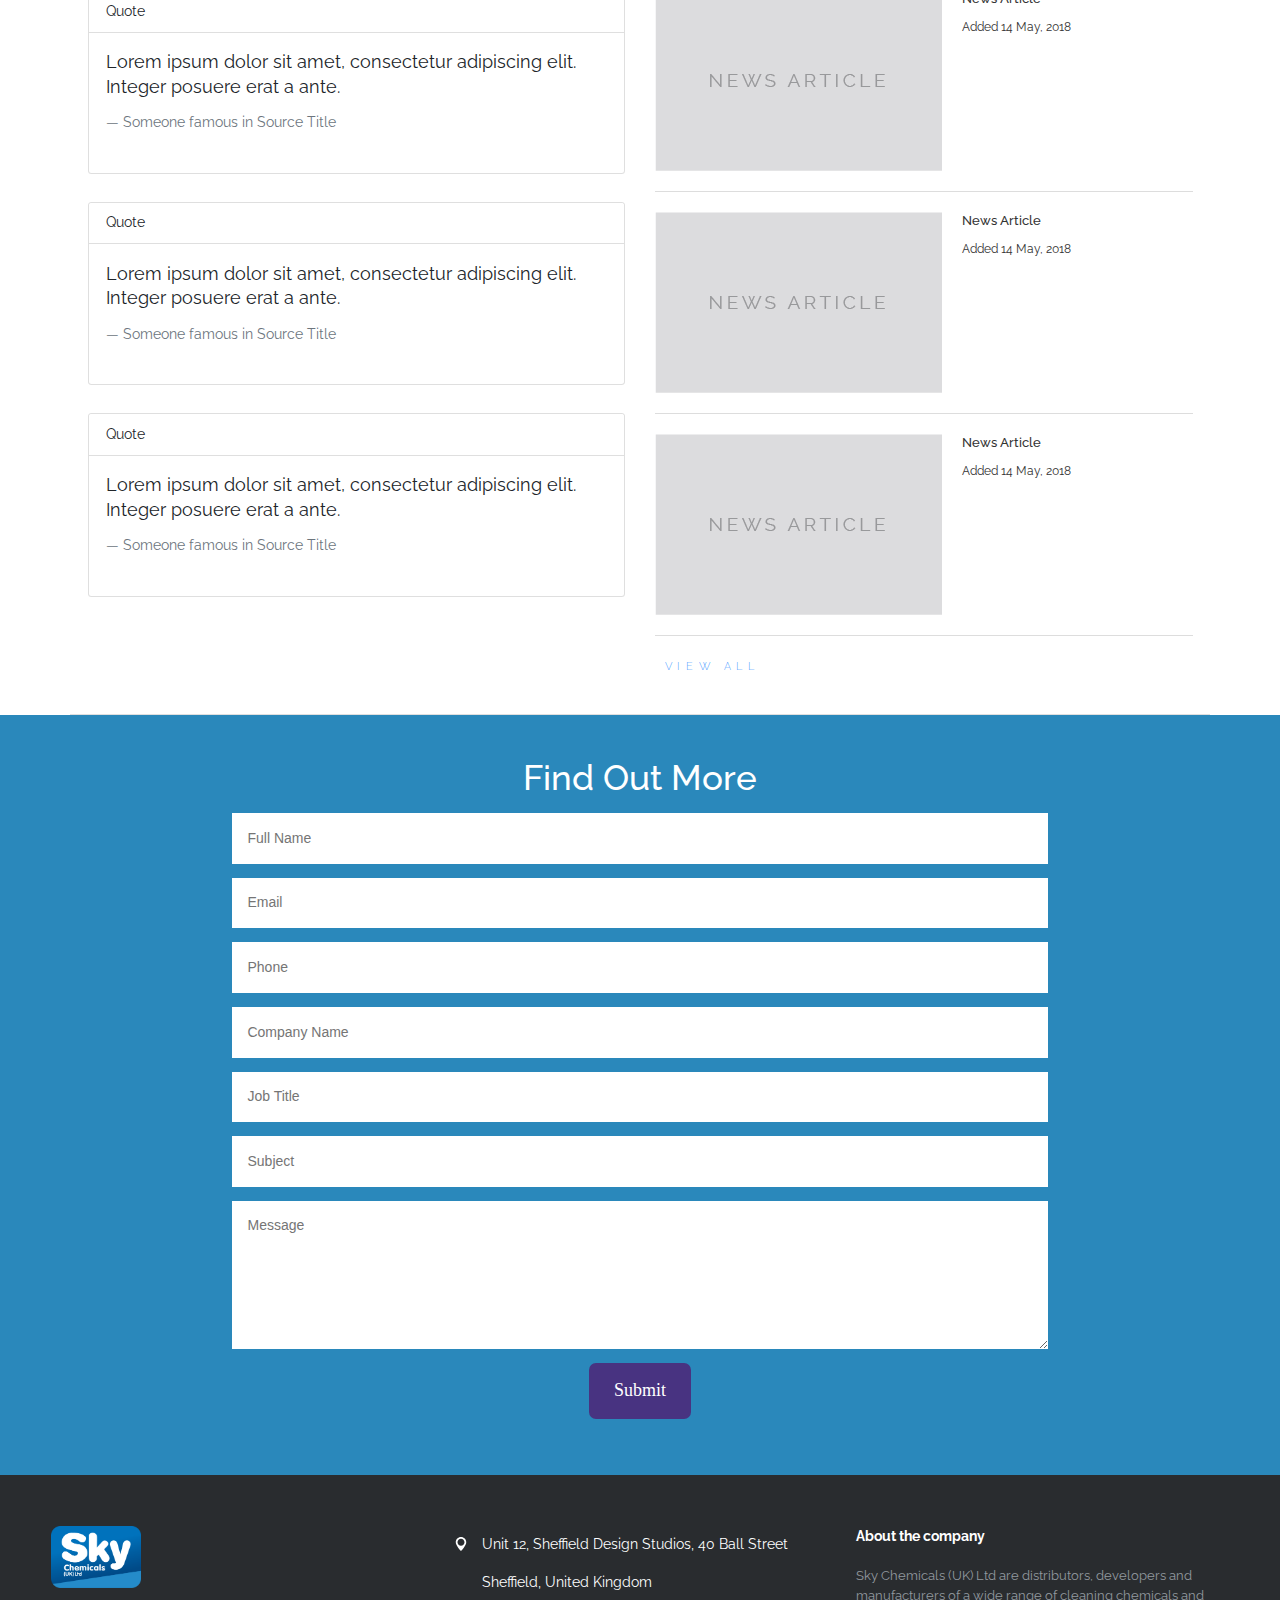
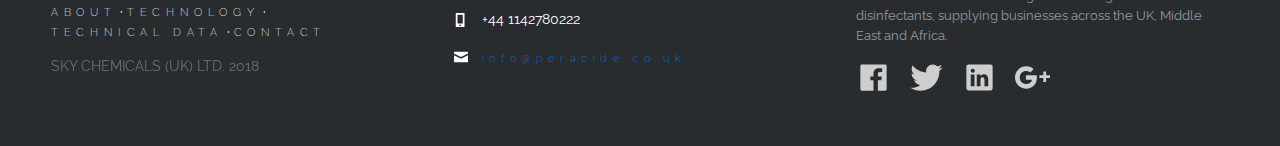
==== commit 6ac06f82: "structure completed, next action: media queries and adding of content" ====
--- a/Index.html
+++ b/Index.html
@@ -2,7 +2,7 @@
 <html>
 <head>
   <meta charset="UTF-8">
-  <title>Peracide</title>
+  <title>Peracide - Visibly Better</title>
   <link rel="icon" href="favicon.png" type="image/x-icon">
 
   <!-- Google Fonts -->
@@ -443,7 +443,7 @@
 
 <!-- What is to come -->
 
-<div class="what-is-to-come container">
+<div class="card-header container">
  <div class="row">
    <h2 class="col">WHAT IS TO COME</h2>
  </div>
@@ -452,7 +452,7 @@
     <div class="card" style="width: 18rem;">
      <img class="card-img-top" src="resources/images/coming soon CTA.png" alt="Product Image">
     <div class="card-body">
-      <h2 class="card-title">WIPES</h2>
+      <h4>WIPES</h4>
       <p class="card-text">Coming soon!</p>
       <a href="http://www.skychemicals.co.uk" id="card-links">Find out more</a>
     </div>
@@ -460,7 +460,7 @@
   <div class="card" style="width: 18rem;">
     <img class="card-img-top" src="resources/images/coming soon CTA.png" alt="Product Image">
     <div class="card-body">
-      <h2 class="card-title">PRODUCT</h2>
+      <h4>PRODUCT</h4>
       <p class="card-text">Coming soon!</p>
       <a href="http://www.skychemicals.co.uk " id="card-links">Find out more</a>
     </div>
@@ -468,7 +468,7 @@
   <div class="card" style="width: 18rem;">
     <img class="card-img-top" src="resources/images/coming soon CTA.png" alt="Product Image">
     <div class="card-body">
-      <h2 class="card-title">PRODUCT</h2>
+      <h4>PRODUCT</h4>
       <p class="card-text">Coming soon!</p>
       <a href="http://www.skychemicals.co.uk" id="card-links">Find out more</a>
     </div>
@@ -486,19 +486,162 @@
 </div>
 
 
-
-
-
-
-
-
-
-
-
-
-
-
-
+<!-- Testimonials -->
+
+
+<div class="card-header container">
+  <div class="row">
+    <h2 class="col-6">TESTIMONIALS</h2><h2 class="col-6">NEWS FEED</h2>
+  </div>
+ <div class="row testimonial">
+   <div class="col-6">
+    <div class="card testimonial">
+     <div class="card-header">
+     Quote
+     </div>
+    <div class="card-body">
+     <blockquote class="blockquote mb-0">
+      <p>Lorem ipsum dolor sit amet, consectetur adipiscing elit. Integer posuere erat a ante.</p>
+      <footer class="blockquote-footer">Someone famous in <cite title="Source Title">Source Title</cite></footer>
+     </blockquote>
+    </div>
+   </div>
+   <div class="card testimonial">
+    <div class="card-header">
+    Quote
+    </div>
+   <div class="card-body">
+    <blockquote class="blockquote mb-0">
+     <p>Lorem ipsum dolor sit amet, consectetur adipiscing elit. Integer posuere erat a ante.</p>
+     <footer class="blockquote-footer">Someone famous in <cite title="Source Title">Source Title</cite></footer>
+    </blockquote>
+   </div>
+  </div>
+  <div class="card testimonial">
+   <div class="card-header">
+   Quote
+   </div>
+  <div class="card-body">
+   <blockquote class="blockquote mb-0">
+    <p>Lorem ipsum dolor sit amet, consectetur adipiscing elit. Integer posuere erat a ante.</p>
+    <footer class="blockquote-footer">Someone famous in <cite title="Source Title">Source Title</cite></footer>
+   </blockquote>
+  </div>
+ </div>
+  </dv>
+ </div>
+   <div class="col-6">
+    <div class="latest-news">
+    <div class="latest-news-all">
+     <div class="latest-news-left"> <img src="resources/images/News article.png" width="150px" alt=""> </div>
+      <div class="latest-news-right">
+       <p>News Article</p>
+      <div class="news"> <span class="news-left">Added 14 May, 2018</span> </div>
+     </div>
+    </div>
+    <div class="latest-news-all">
+     <div class="latest-news-left"> <img src="resources/images/News article.png" width="150px" alt="">  </div>
+      <div class="latest-news-right">
+       <p>News Article</p>
+      <div class="news"> <span class="news-left">Added 14 May, 2018</span> </div>
+     </div>
+    </div>
+    <div class="latest-news-all">
+     <div class="latest-news-left"> <img src="resources/images/News article.png" width="150px" alt="">  </div>
+      <div class="latest-news-right">
+       <p>News Article</p>
+      <div class="news"> <span class="news-left">Added 14 May, 2018</span> </div>
+     </div>
+    </div>
+   <a href="#">VIEW ALL</a> </div>
+ </div>
+</div>
+</div>
+
+
+<!-- Testimonials -->
+
+<div class="form">
+ <span id="contact" class="contact"></span>
+  <div class="container">
+        <h1>
+            Find Out More
+        </h1>
+        <form method="post" action="" class="ccform">
+            <div class="ccfield-prepend">
+                <input class="ccformfield" type="text" placeholder="Full Name" required />
+            </div>
+            <div class="ccfield-prepend">
+                <input class="ccformfield" type="text" placeholder="Email" required />
+            </div>
+            <div class="ccfield-prepend">
+                <input class="ccformfield" type="text" placeholder="Phone" />
+            </div>
+            <div class="ccfield-prepend">
+                <input class="ccformfield" type="text" placeholder="Company Name" required />
+            </div>
+            <div class="ccfield-prepend">
+                <input class="ccformfield" type="text" placeholder="Job Title" />
+            </div>
+            <div class="ccfield-prepend">
+                <input class="ccformfield" type="text" placeholder="Subject" required/>
+            </div>
+            <div class="ccfield-prepend">
+                <textarea class="ccformfield" name="comments" rows="6" placeholder="Message" required>
+</textarea>
+            </div>
+            <div class="ccfield-prepend">
+                <input class="ccbtn" type="submit" value="Submit" />
+            </div>
+        </form>
+  </div>
+</div>
+
+
+<footer class="black-footer">
+  <div class="row">
+    <div class="col-4">
+     <img src="resources/images/SKY.png" style="width:90px;">
+      <p class="foot-nav">
+      <a href="#peracide">ABOUT</a> ·
+      <a href="#PAA">TECHNOLOGY</a> ·
+      <a href="#CAS">TECHNICAL DATA</a> ·
+      <a href="#footer">CONTACT</a></p>
+      <p class="foot-under-nav">SKY CHEMICALS (UK) LTD. 2018</p>
+   </div>
+   <div class="col-4 foot-centre">
+     <div class="media">
+       <img class="align-self-start mr-3" src="resources/open-iconic-master/svg/map-marker.svg" alt="Map Marker">
+     <div class="media-body">
+       <p>Unit 12, Sheffield Design Studios, 40 Ball Street Sheffield, United Kingdom</p>
+     </div>
+    </div>
+    <div class="media">
+      <img class="align-self-start mr-3" src="resources/open-iconic-master/svg/phone.svg" alt="Map Marker">
+    <div class="media-body">
+      <p>+44 1142780222</p>
+    </div>
+   </div>
+   <div class="media">
+     <img class="align-self-start mr-3" src="resources/open-iconic-master/svg/envelope-closed.svg" alt="Map Marker">
+   <div class="media-body">
+     <p><a href="mailto:info@skychemicals.co.uk">info@peracide.co.uk</a></p>
+   </div>
+  </div>
+ </div>
+   <div class="col-4">
+    <p id="about">
+    <span>About the company</span> Sky Chemicals (UK) Ltd are distributors, developers and manufacturers of a wide range of cleaning chemicals and disinfectants, supplying businesses across the UK, Middle East and Africa.
+    </p>
+    <div class="foot-icons">
+      <a href="https://www.facebook.com/skychemicals"><img src="resources/open-iconic-master/svg/logo-facebook.svg"></i></a>
+      <a href="https://twitter.com/skychemicalsuk"><img src="resources/open-iconic-master/svg/logo-twitter.svg"></a>
+      <a href="http://www.linkedin.com/company/3139730/"><img src="resources/open-iconic-master/svg/logo-linkedin.svg"></a>
+      <a href="https://plus.google.com/+SkyChemicalsCoUKCleaning"><img src="resources/open-iconic-master/svg/logo-googleplus.svg"></a>
+     </div>
+   </div>
+ </div>
+</footer>
 
 
 
--- a/resources/css/style.css
+++ b/resources/css/style.css
@@ -125,6 +125,17 @@
     height: 0;
     z-index: -1;
     top: 462rem;
+    left: 0;
+    visibility: hidden;
+}
+
+.contact {
+    display: block;
+    position: absolute;
+    width: 0;
+    height: 0;
+    z-index: -1;
+    top: 619rem;
     left: 0;
     visibility: hidden;
 }
@@ -474,23 +485,23 @@
 
 .your-class-fullwidth .slick-prev {
   left: 2rem;
-  color: #cccccc;
+  color: #2a88bb;
   z-index: 1;
 }
 .your-class-fullwidth .slick-next {
   right: 2rem;
-  color: #cccccc;
+  color: #2a88bb;
 }
 
 /*carousel-arrows-outside*/
 
 .slick-prev {
   left: -1rem;
-  color: #cccccc;
+  color: #2a88bb;
 }
 .slick-next {
   right: -1rem;
-  color: #cccccc;
+  color: #2a88bb;
 }
 
 
@@ -582,12 +593,25 @@
 
 /*what-is-to-come*/
 
-.what-is-to-come h2{
+.card-header {
+  background-color: #FFFFFF;
+}
+
+.card-header h2{
   color: #2e2766;
   letter-spacing: 0.3rem;
   font-size: 1rem;
   font-weight: 500;
   padding-bottom: 2rem;
+  margin-top: 2rem;
+}
+
+.card-deck h4{
+  color: #2e2766;
+  letter-spacing: 0.3rem;
+  font-size: 1rem;
+  font-weight: 500;
+
 }
 
 .card-link img{
@@ -605,3 +629,224 @@
   letter-spacing: normal;
   font-size: 1rem;
 }
+
+/*testimonial*/
+
+.testimonial {
+  margin-bottom: 2rem;
+}
+
+
+/*Newsfeed*/
+
+.latest-news > h3 {
+    color: #333;
+    font-size: 24px;
+    font-weight: 500;
+    line-height: 20px;
+    margin-bottom: 40px;
+}
+.latest-news-all {
+    border-bottom: 1px solid #ddd;
+    display: block;
+    margin-bottom: 20px;
+    overflow: hidden;
+    padding-bottom: 20px;
+}
+
+.latest-news-left {
+    display: inline-block;
+    float: left;
+    padding-right: 20px;
+}
+.latest-news-right > p {
+    color: #333;
+    font-size: 13px;
+    font-weight: 500;
+    margin-bottom: 9px;
+}
+.news span.news-left {
+    padding-right: 18px;
+}
+
+.news span {
+    color: #333;
+    font-size: 12px;
+    font-weight: normal;
+}
+
+
+
+
+
+
+
+/* Form */
+
+.form {
+  background-color: #2a88bb;
+  width: 100%;
+  padding: 3rem 0rem;
+}
+
+.form h1 {
+  text-align: center;
+  color: #FFFFFF;
+}
+
+.ccform {
+    margin: 0 auto;
+    width: 80%;
+}
+
+.ccfield-prepend {
+    margin-bottom: 10px;
+    width: 100%;
+    margin: 1em auto;
+}
+
+.ccform-addon {
+    color: #f8ae45;
+    float: left;
+    padding: 8px;
+    width: 8%;
+    background: #FFFFFF;
+    text-align: center;
+    margin: 1em auto;
+}
+
+.ccformfield {
+    color: #000000;
+    background: #FFFFFF;
+    border: none;
+    padding: 15.5px;
+    width: 91.9%;
+    display: block;
+    font-family: 'Lato', Arial, sans-serif;
+    font-size: 14px;
+    margin: 2em auto;
+}
+
+.ccformfield {
+    font-family: 'Lato', Arial, sans-serif;
+    margin: auto;
+}
+
+.ccbtn {
+    display: block;
+    background: #483381;
+    color: #FFFFFF;
+    cursor: pointer;
+    font-size: 18px;
+    padding: 15px 25px;
+    text-decoration: none;
+    border: 0;
+    -webkit-border-radius: 7;
+    -moz-border-radius: 7;
+    border-radius: 7px;
+    font-family: Quicksand;
+    font-weight: 400;
+    margin: auto;
+}
+
+.ccbtn:hover {
+    background: #ee2b60;
+
+}
+
+.credit {
+    width: 800px;
+    clear: both;
+    margin: 0 auto;
+    line-height: 25px;
+    padding: 25px 50px;
+    text-align: center;
+    margin: 0 auto;
+}
+
+.credit a {
+    color: #000;
+    font-weight: bold;
+    text-decoration: none;
+}
+
+
+/* Footer */
+
+
+.black-footer {
+    background-color: #292c2f;
+    box-shadow: 0 1px 1px 0 rgba(0, 0, 0, 0.12);
+    text-align: left;
+    width: 100%;
+    min-width: 768px;
+    padding: 4% 4%;
+}
+
+.foot-centre img {
+  color: #FFFFFF;
+  width: 1rem;
+  padding-top: 0.8rem;
+}
+
+.foot-nav {
+    color: #ffffff;
+    margin: 0rem;
+    padding-top: 1rem;
+}
+
+.foot-nav a {
+    display: inline-block;
+    line-height: 1.8em;
+    text-decoration: none;
+    color: #FFFFFF;
+    margin: 0rem;
+}
+
+.foot-under-nav {
+  color: #ffffff;
+  margin: 0rem;
+  padding-top: 1rem;
+  opacity: 0.3;
+}
+
+.foot-centre a {
+  margin:0rem;
+}
+
+
+.foot-centre p {
+    color: #ffffff;
+    vertical-align: middle;
+    margin: 0;
+    line-height: 2.7rem;
+
+}
+
+#about {
+    line-height: 20px;
+    color: #92999f;
+    font-size: 13px;
+    font-weight: normal;
+    margin: 0;
+}
+
+#about span {
+    display: block;
+    color: #ffffff;
+    font-size: 14px;
+    font-weight: bold;
+    margin-bottom: 20px;
+}
+
+.foot-icons a {
+    display: inline-block;
+    width: 35px;
+    height: 35px;
+    cursor: pointer;
+    border-radius: 2px;
+    font-size: 20px;
+    color: #ffffff;
+    margin: 1rem 1rem 0rem 0rem;
+
+}
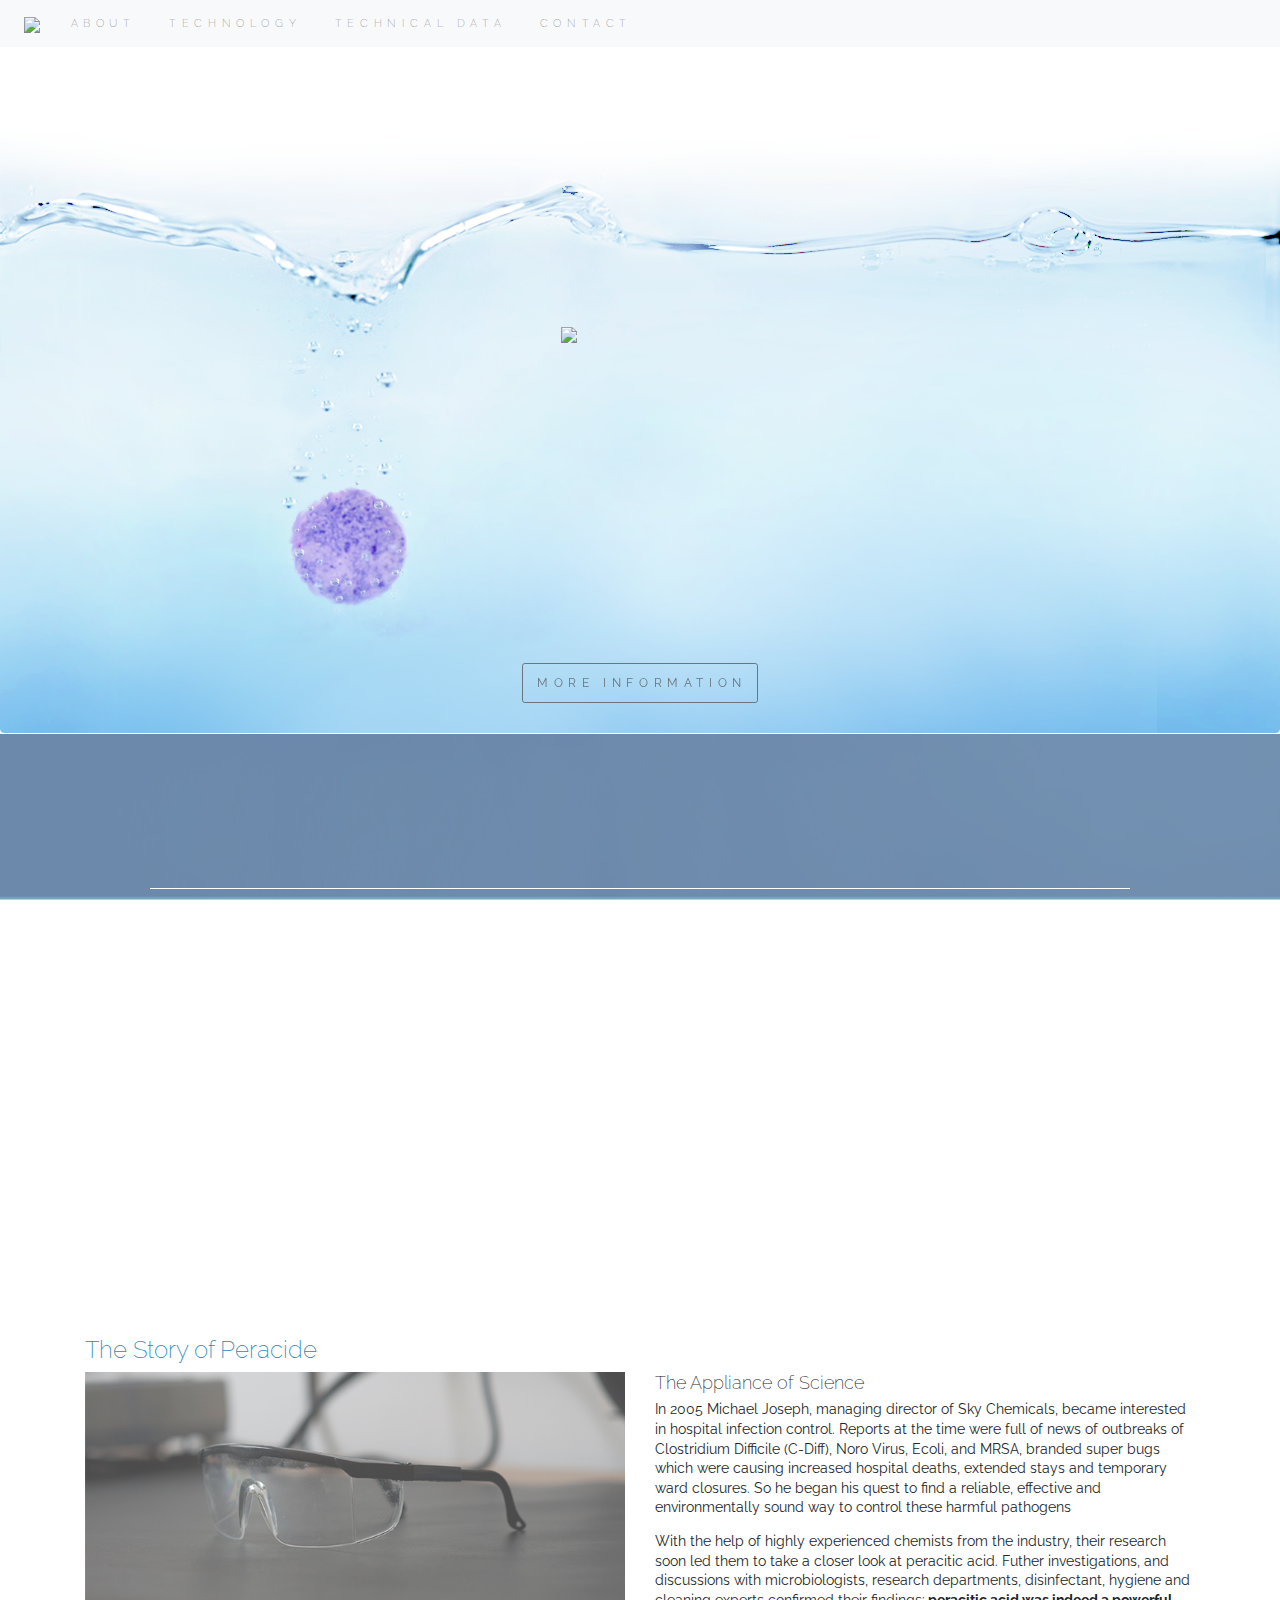
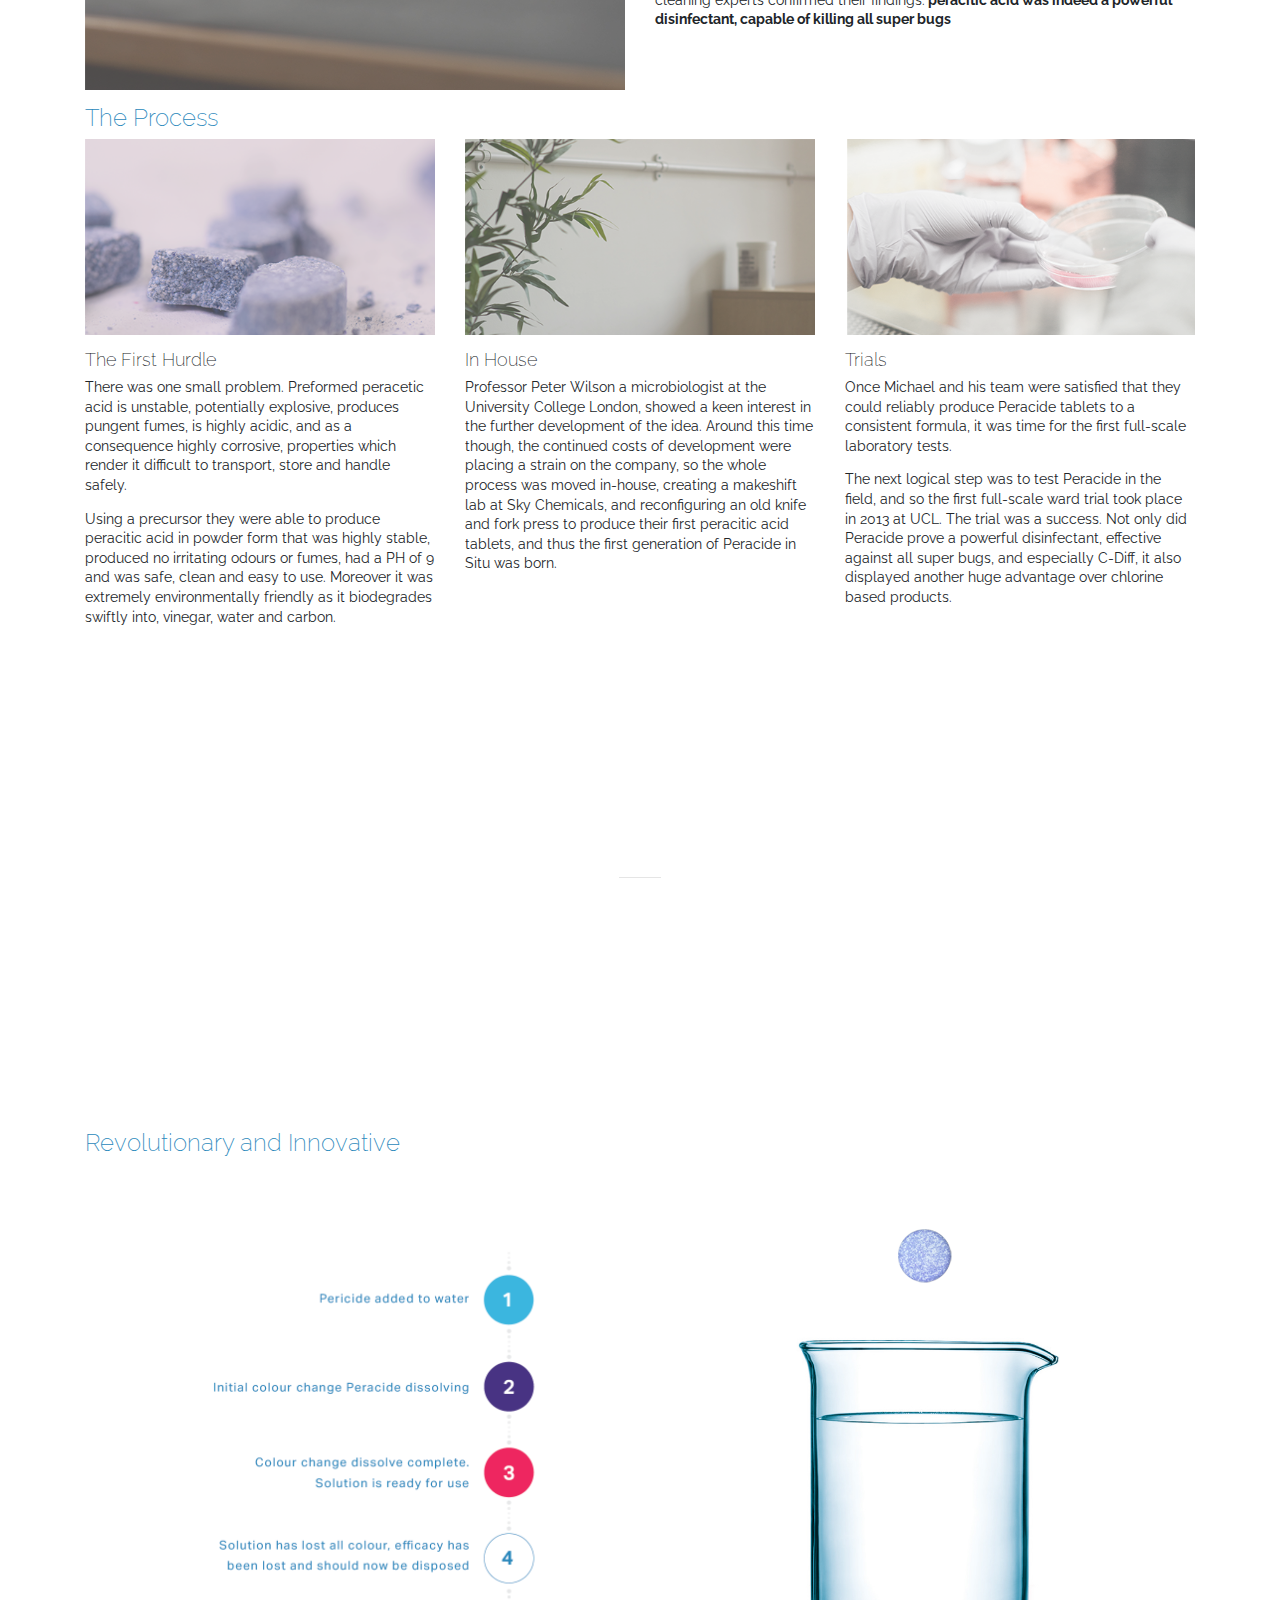
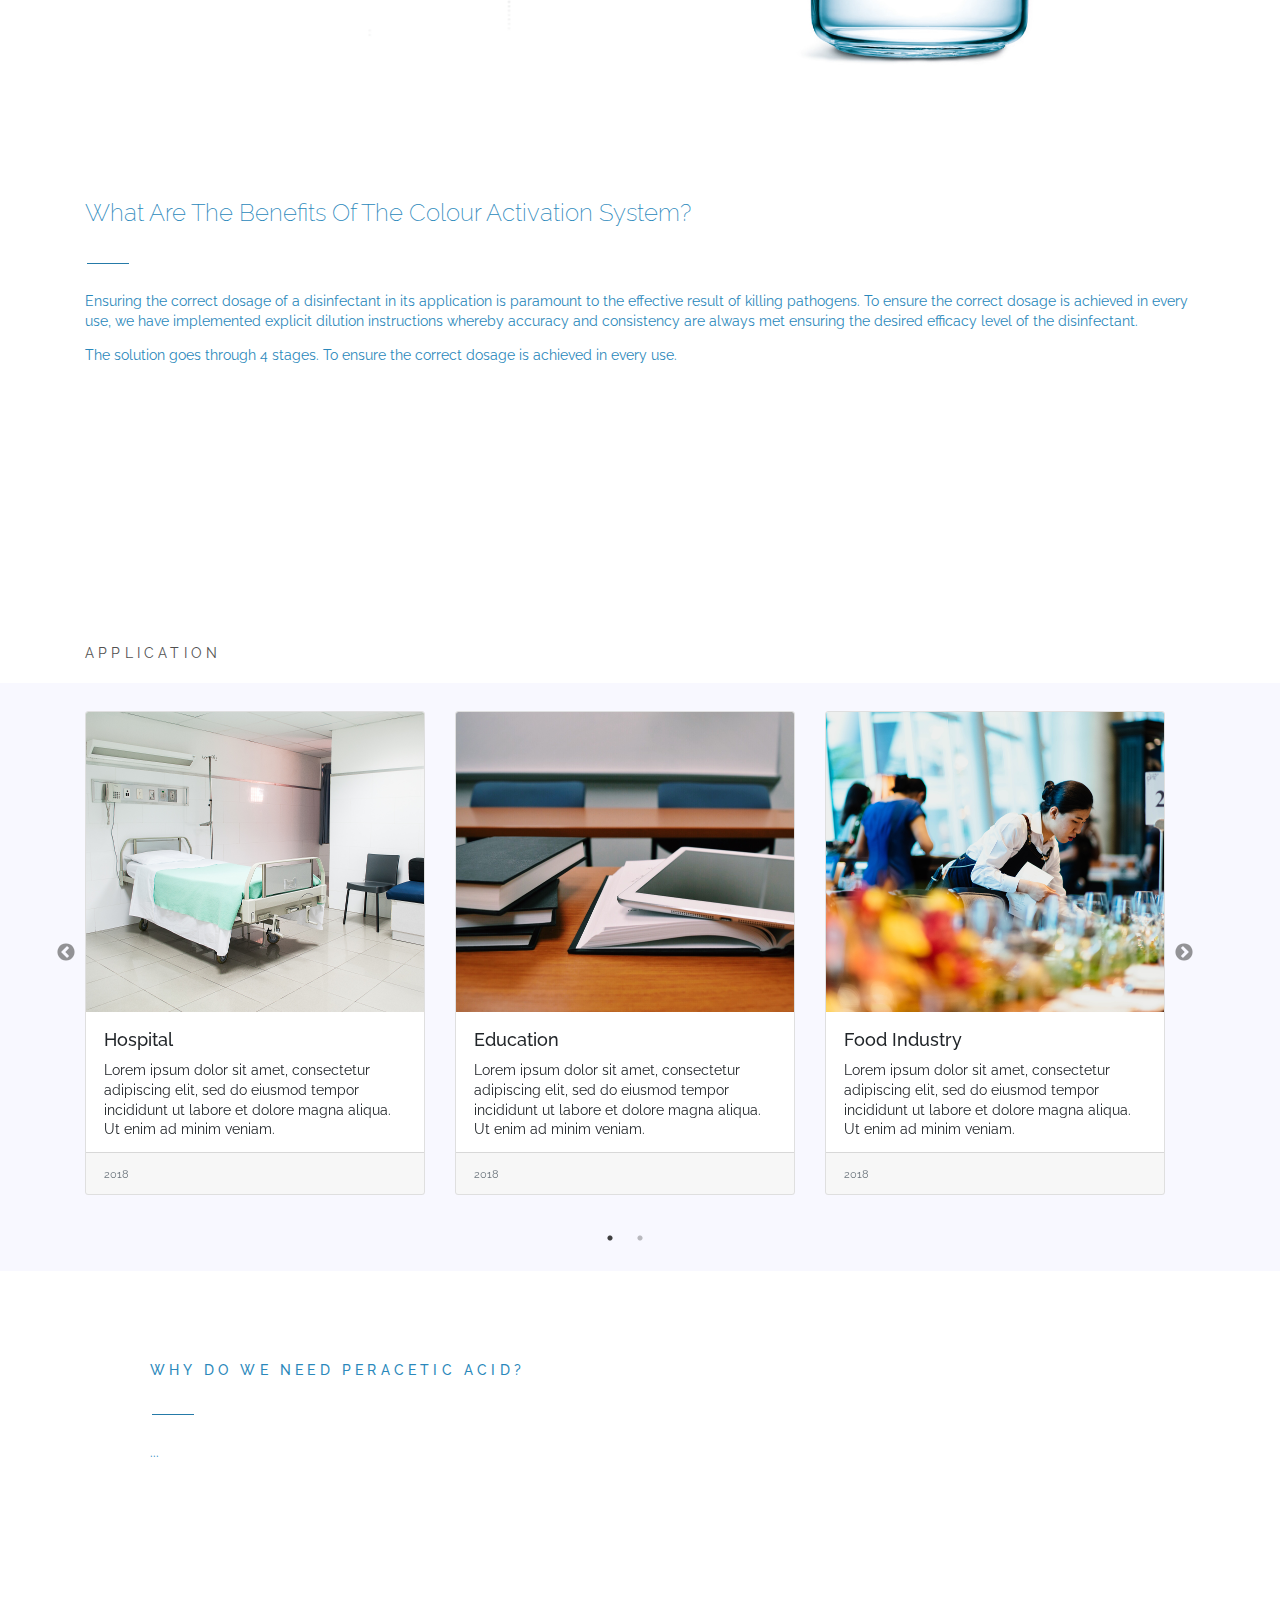
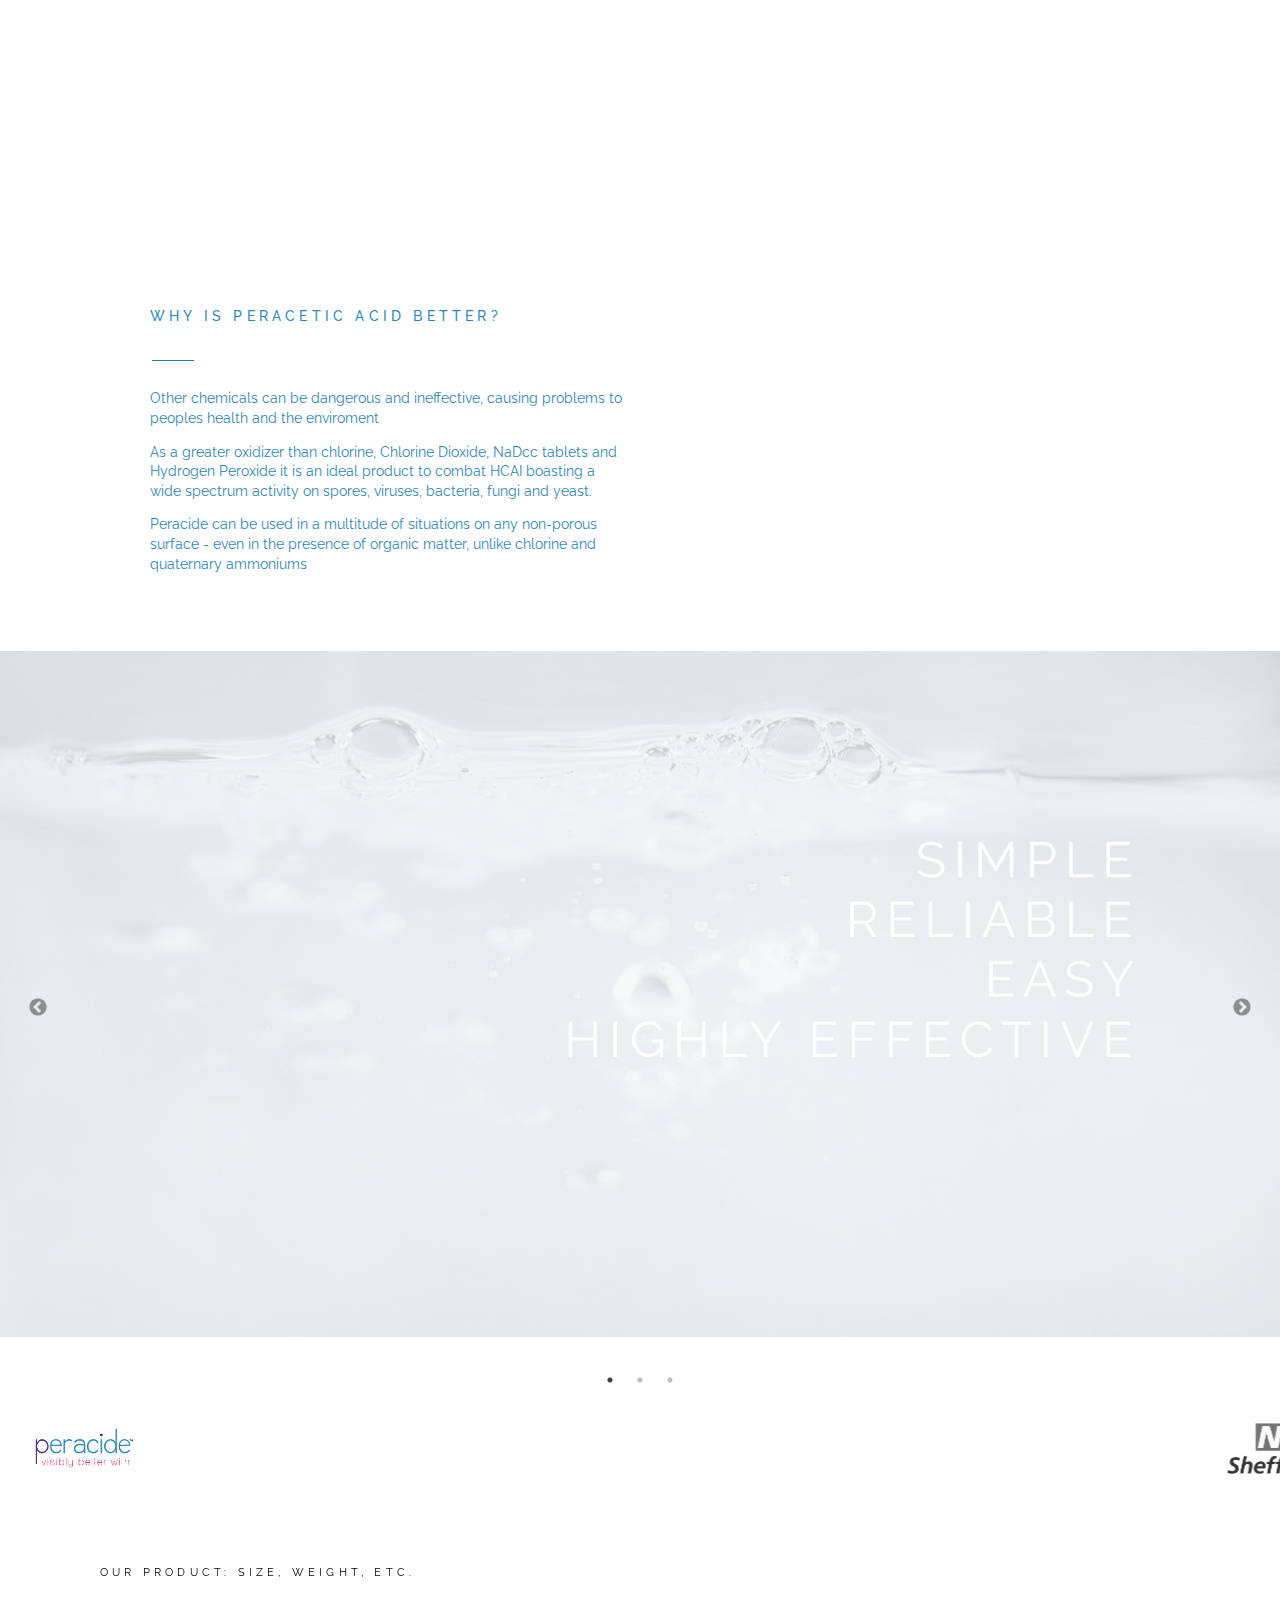
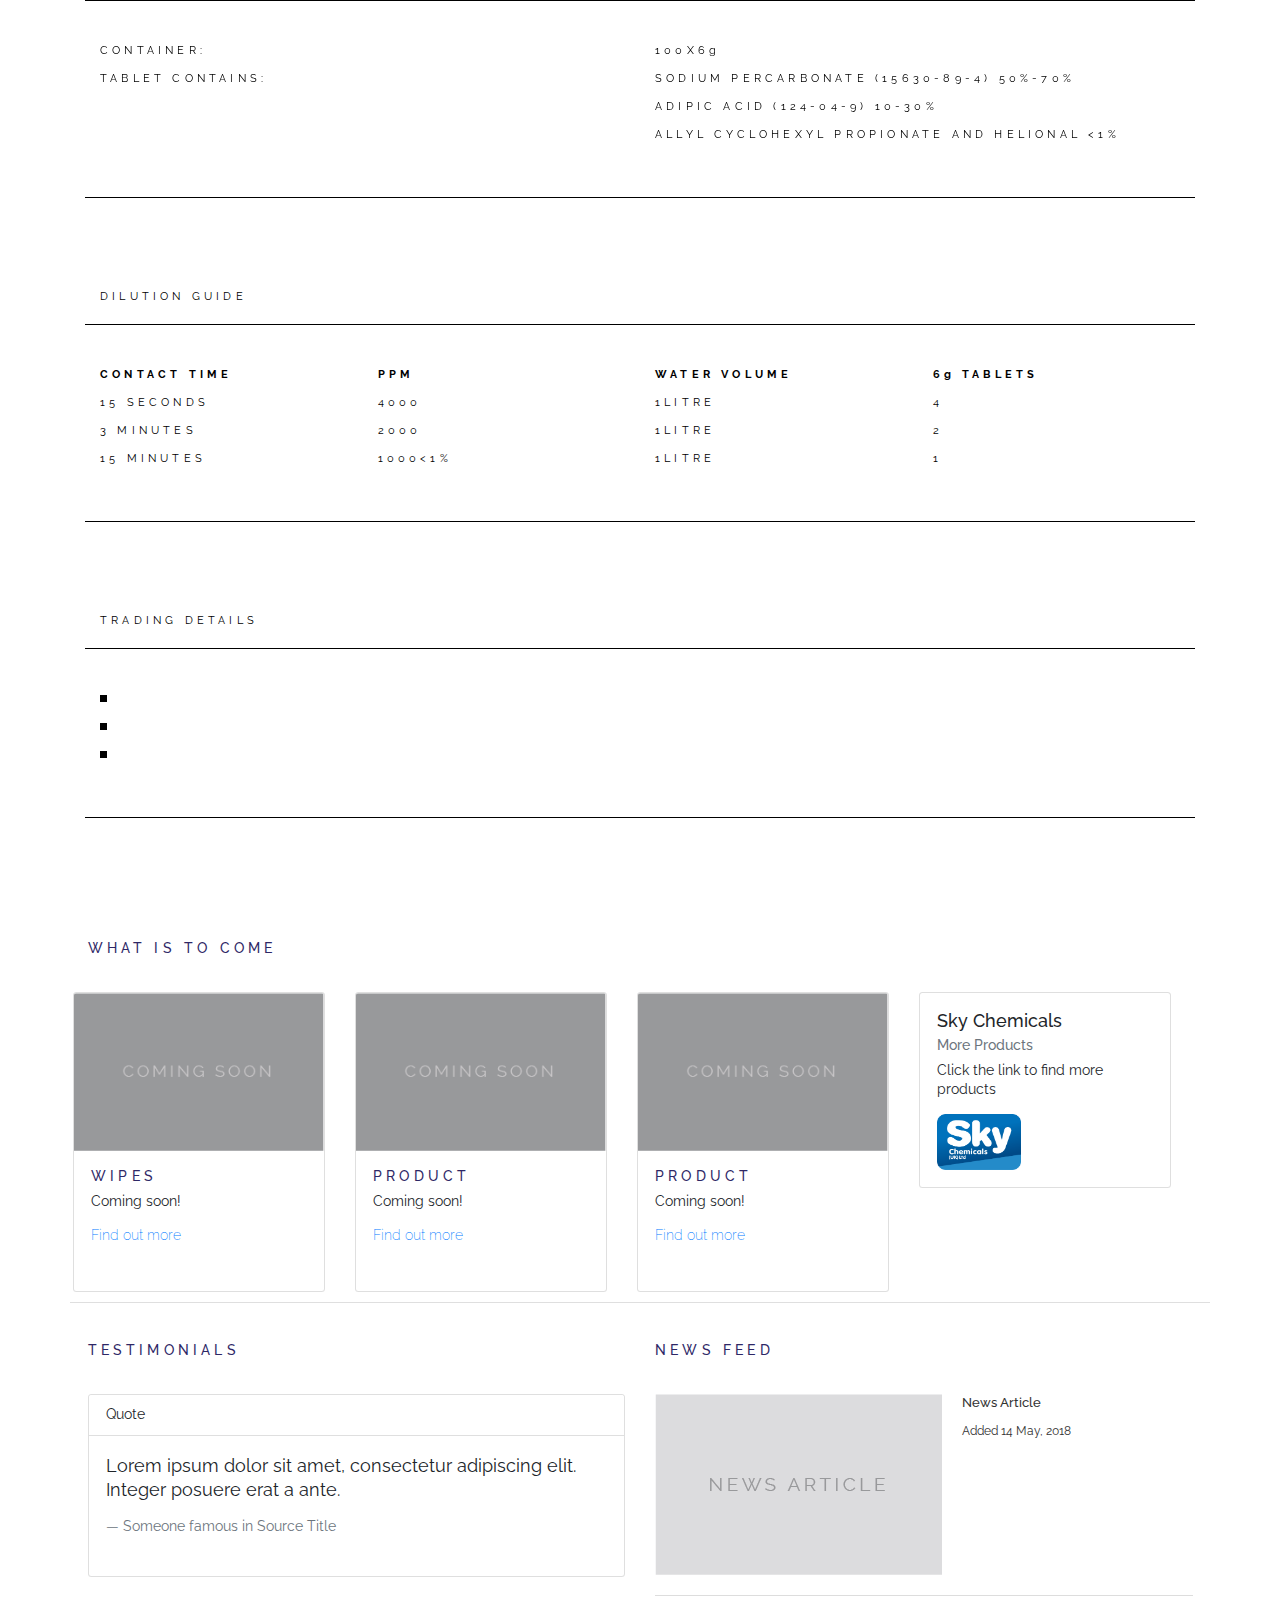
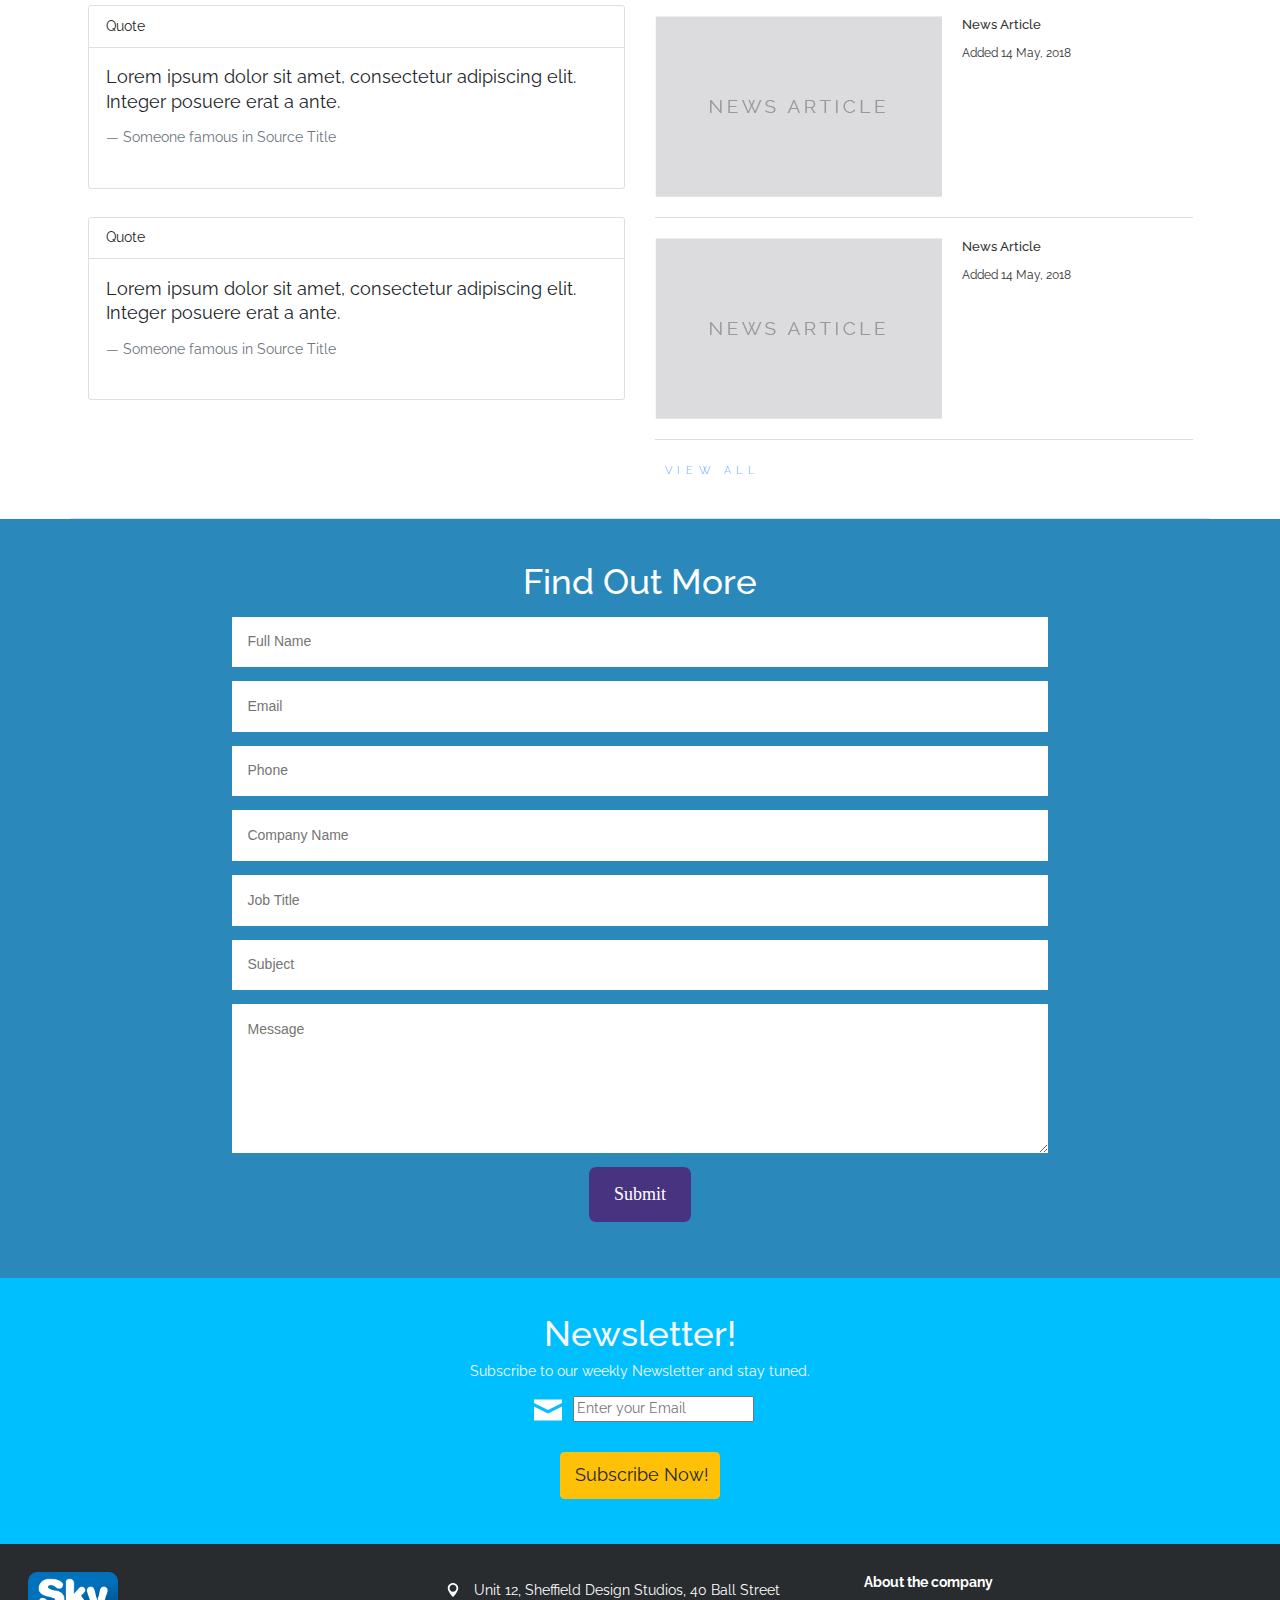
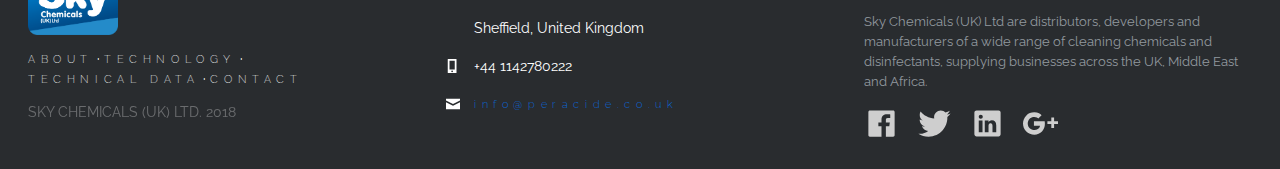
==== commit 02ff4cc1: "Mail Chimp added to pericidelimited@gmail.com" ====
--- a/Index.html
+++ b/Index.html
@@ -2,6 +2,7 @@
 <html>
 <head>
   <meta charset="UTF-8">
+  <meta name="viewport" content="width=device-width, initial-scale=1">
   <title>Peracide - Visibly Better</title>
   <link rel="icon" href="favicon.png" type="image/x-icon">
 
@@ -107,7 +108,7 @@
       </div>
       <div class="col">
        <h3>The Appliance of Science</h3>
-       <p>In 2005 Michael Joseph, managing director of Sky Chemicals, first became interested in hospital infection control. Reports at the time were full of news of outbreaks of Clostridium Difficile (C-Diff), Noro Virus, Ecoli, and MRSA, branded super bugs which were causing increased hospital deaths, extended stays and temporary ward closures. So he began his quest to find a reliable, effective and environmentally sound way to control these harmful pathogens</p>
+       <p>In 2005 Michael Joseph, managing director of Sky Chemicals, became interested in hospital infection control. Reports at the time were full of news of outbreaks of Clostridium Difficile (C-Diff), Noro Virus, Ecoli, and MRSA, branded super bugs which were causing increased hospital deaths, extended stays and temporary ward closures. So he began his quest to find a reliable, effective and environmentally sound way to control these harmful pathogens</p>
        <p>With the help of highly experienced chemists from the industry, their research soon led them to take a closer look at peracitic acid.
        Futher investigations, and discussions with microbiologists, research departments, disinfectant, hygiene and cleaning experts confirmed their findings:<strong> peracitic acid was indeed a powerful disinfectant, capable of killing all super bugs</strong></p>
       </div>
@@ -126,21 +127,22 @@
           <img src="resources/images/project1.png"></a>
         </div>
         <h3>The First Hurdle</h3>
-        <p>Using a precursor they were able to produce peracitic acid in powder form that was highly stable, produced no irritating odours or fumes, had a PH of 9 and was safe, clean and easy to use. Moreover it was extremely environmentally friendly as it biodegrades swiftly into, vinegar, water and carbon.</p>
+        <p>There was one small problem. Preformed peracetic acid is unstable, potentially explosive, produces pungent fumes, is highly acidic, and as a consequence highly corrosive, properties which render it difficult to transport, store and handle safely.</p>
+          <p>Using a precursor they were able to produce peracitic acid in powder form that was highly stable, produced no irritating odours or fumes, had a PH of 9 and was safe, clean and easy to use. Moreover it was extremely environmentally friendly as it biodegrades swiftly into, vinegar, water and carbon.</p>
       </div>
       <div class="col project">
         <div class="image-container">
           <img src="resources/images/project2.png"></a>
         </div>
         <h3>In House</h3>
-        <p>Professor Peter Wilson a microbiologist at University College London, showed a keen interest in the further development of the idea.  Around this time though, the continued costs of development were placing a strain on the company, so the whole process was moved in-house, creating a makeshift lab at Sky Chemicals, and reconfiguring an old knife and fork press to produce their first peracitic acid tablets, and thus the first generation of Peracide in Situ was born</p>
+        <p>Professor Peter Wilson a microbiologist at the University College London, showed a keen interest in the further development of the idea.  Around this time though, the continued costs of development were placing a strain on the company, so the whole process was moved in-house, creating a makeshift lab at Sky Chemicals, and reconfiguring an old knife and fork press to produce their first peracitic acid tablets, and thus the first generation of Peracide in Situ was born.</p>
       </div>
       <div class="col project">
         <div class="image-container">
           <img src="resources/images/project3.png"></a>
         </div>
         <h3>Trials</h3>
-        <p>Once Michael and his team were satisfied that they could reliably produce Peracide tablets to a consistent formula, it was time for the first full-scale laboratory tests. Not only did Peracide prove a powerful disinfectant, effective against all super bugs, and especially C-Diff, it also displayed another huge advantage over chlorine based products.</p>
+        <p>Once Michael and his team were satisfied that they could reliably produce Peracide tablets to a consistent formula, it was time for the first full-scale laboratory tests.</p><p>The next logical step was to test Peracide in the field, and so the first full-scale ward trial took place in 2013 at UCL. The trial was a success. Not only did Peracide prove a powerful disinfectant, effective against all super bugs, and especially C-Diff, it also displayed another huge advantage over chlorine based products.</p>
       </div>
     </div>
   </div>
@@ -159,7 +161,7 @@
         <p class="col">Something Michael observed during the ward trials was a lack of understanding of ratios, leading to dilutions which were either too weak to be effective, or stronger than necessary, which was wasteful. It was this observation that led to another of his light bulb moments; the idea of using a foolproof colour system which would clearly indicate to the user when the correct parts per million (ppm) had been achieved.</p>
       </div>
       <div class="row">
-          <p class="col">Now, when a user has added the right amount of tablets to warm water, the solution will go purple in about 5 mins. At the correct ppm Peracide remains effective for around 24 hrs after which it will become transparent once more, indicating that it is no longer effective. At a stroke the colour system transformed the art of hospital cleaning into a science.</p>
+          <p class="col">Now, when a user has added the right amount of tablets to warm water, the solution will go purple in 5 mins. At the correct ppm Peracide remains effective for around 24 hrs after which it will become transparent once more, indicating that it is no longer effective. At a stroke the colour system transformed the art of hospital cleaning into a science.</p>
       </div>
     </div>
   </div>
@@ -192,8 +194,8 @@
   </div>
 <div class="row">
   <div class="col">
-     <p>Peracide comes with an incorporated colour activation system designed to help and alert the user of the readiness of the Peracide working solution.</p>
-     <p>The solution goes through 4 stages. To ensure the correct dosage is achieved in every use, we have implemented explicit dilution instructions whereby accuracy and consistency are always met.</p>
+     <p>Ensuring the correct dosage of a disinfectant in its application is paramount to the effective result of killing pathogens. To ensure the correct dosage is achieved in every use, we have implemented explicit dilution instructions whereby accuracy and consistency are always met ensuring the desired efficacy level of the disinfectant.</p>
+     <p>The solution goes through 4 stages. To ensure the correct dosage is achieved in every use.</p>
   </div>
  </div>
 </div>
@@ -209,16 +211,18 @@
   </div>
 
 <!-- carousel-application -->
-<div class="container-fluid divider-application">
-  <div class="container application">
+
+
+<div class="container-fluid application-title">
+  <div class="container">
     <div class="row title">
       <h2 class="col">APPLICATION</h2>
     </div>
   </div>
 </div>
 
-
-<div class="container">
+<div class="application">
+ <div class="container">
   <div class="card-deck your-class container">
     <div class="card">
       <img class="card-img-top" src="resources/images/Application_photos/Hospital.png" alt="Card image cap">
@@ -227,7 +231,7 @@
       <p class="card-text">Lorem ipsum dolor sit amet, consectetur adipiscing elit, sed do eiusmod tempor incididunt ut labore et dolore magna aliqua. Ut enim ad minim veniam.</p>
     </div>
     <div class="card-footer">
-      <small class="text-muted">Last updated 3 mins ago</small>
+      <small class="text-muted">2018</small>
     </div>
   </div>
   <div class="card">
@@ -237,7 +241,7 @@
       <p class="card-text">Lorem ipsum dolor sit amet, consectetur adipiscing elit, sed do eiusmod tempor incididunt ut labore et dolore magna aliqua. Ut enim ad minim veniam.</p>
     </div>
     <div class="card-footer">
-      <small class="text-muted">Last updated 3 mins ago</small>
+      <small class="text-muted">2018</small>
     </div>
   </div>
   <div class="card">
@@ -247,7 +251,7 @@
       <p class="card-text">Lorem ipsum dolor sit amet, consectetur adipiscing elit, sed do eiusmod tempor incididunt ut labore et dolore magna aliqua. Ut enim ad minim veniam.</p>
     </div>
     <div class="card-footer">
-      <small class="text-muted">Last updated 3 mins ago</small>
+      <small class="text-muted">2018</small>
     </div>
   </div>
   <div class="card">
@@ -257,7 +261,7 @@
       <p class="card-text">Lorem ipsum dolor sit amet, consectetur adipiscing elit, sed do eiusmod tempor incididunt ut labore et dolore magna aliqua. Ut enim ad minim veniam.</p>
     </div>
     <div class="card-footer">
-      <small class="text-muted">Last updated 3 mins ago</small>
+      <small class="text-muted">2018</small>
     </div>
   </div>
   <div class="card">
@@ -267,7 +271,7 @@
       <p class="card-text">Lorem ipsum dolor sit amet, consectetur adipiscing elit, sed do eiusmod tempor incididunt ut labore et dolore magna aliqua. Ut enim ad minim veniam.</p>
     </div>
     <div class="card-footer">
-      <small class="text-muted">Last updated 3 mins ago</small>
+      <small class="text-muted">2018</small>
     </div>
   </div>
   <div class="card">
@@ -277,14 +281,13 @@
       <p class="card-text">Lorem ipsum dolor sit amet, consectetur adipiscing elit, sed do eiusmod tempor incididunt ut labore et dolore magna aliqua. Ut enim ad minim veniam.</p>
     </div>
     <div class="card-footer">
-      <small class="text-muted">Last updated 3 mins ago</small>
-    </div>
-  </div>
-</div>
-</div>
-
-<div class="container-fluid divider">
-</div>
+      <small class="text-muted">2018</small>
+    </div>
+   </div>
+  </div>
+ </div>
+</div>
+
 
 
 
@@ -598,7 +601,52 @@
 </div>
 
 
-<footer class="black-footer">
+<!-- Begin MailChimp Signup Form -->
+<div class="intro-header">
+  <div id="mc_embed_signup" class="subscribe-panel">
+   <form action="https://skychemicals.us8.list-manage.com/subscribe/post?u=e5ac86a2e90afe6c8d0fc3078&amp;id=06663b66fa" method="post" id="mc-embedded-subscribe-form" name="mc-embedded-subscribe-form" class="validate" target="_blank" novalidate>
+    <div id="mc_embed_signup_scroll">
+	   <h1>Newsletter!</h1>
+     <p>Subscribe to our weekly Newsletter and stay tuned.</p>
+     <div class="mc-field-group">
+	    <span><img src="resources/open-iconic-master/svg/envelope-closed.svg" aria-hidden="true"></span>
+	    <input type="email" value="" name="EMAIL" class="required email" id="mce-EMAIL" placeholder="Enter your Email">
+     </div>
+	   <div id="mce-responses" class="clear">
+		  <div class="response" id="mce-error-response" style="display:none"></div>
+		  <div class="response" id="mce-success-response" style="display:none"></div>
+	   </div>    <!-- real people should not fill this in and expect good things - do not remove this or risk form bot signups-->
+    <div style="position: absolute; left: -5000px;" aria-hidden="true"><input type="text" name="b_e5ac86a2e90afe6c8d0fc3078_06663b66fa" tabindex="-1" value=""></div>
+    <div class="clear"><input type="submit" value="Subscribe Now!" name="subscribe" id="mc-embedded-subscribe" class="btn btn-warning btn-lg"></div>
+    </div>
+   </form>
+  </div>
+</div>
+
+<!--End mc_embed_signup-->
+
+
+
+
+
+
+
+
+
+
+
+
+
+
+
+
+
+
+
+
+<div class="footer">
+  <div class="content">
+<footer class="black-footer" id="myFooter">
   <div class="row">
     <div class="col-4">
      <img src="resources/images/SKY.png" style="width:90px;">
@@ -642,6 +690,8 @@
    </div>
  </div>
 </footer>
+</div>
+</div>
 
 
 
--- a/resources/css/style.css
+++ b/resources/css/style.css
@@ -394,36 +394,37 @@
 
 .parallax-image {
     background-image: url("../images/back.jpg");
-    height: 20rem;
+    height: 14rem;
     width:100%;
     background-attachment: fixed;
     background-position: center;
     background-repeat: no-repeat;
     background-size: cover;
-    top: 3rem;
     margin-top: 2rem;
 
 }
 
 /* carousel-application */
 
-.divider-application {
-  background-color: #399bd1;
-  height: 7rem;
-  margin-bottom: 5rem;
-
-}
-
-.application h2{
-  padding-top: 4rem;
-  color: #FFFFFF;
+.application {
+  background-color: #F8F8FF;
+  height: 42rem;
+}
+
+.application-title h2{
+  color: #505050;
   letter-spacing: 0.3rem;
   font-size: 1rem;
+  font-weight: 400;
 }
 .application-card {
   text-align: left;
   height: 15rem;
   border: 0.1rem solid #2a88bb;
+}
+
+.application .card-deck {
+  padding: 2rem 0rem;
 }
 
 .slick-prev:before, .slick-next:before {
@@ -771,6 +772,33 @@
 }
 
 
+
+
+
+/* Subscribe */
+
+.intro-header {
+	color: #f8f8f8;
+  background-color:#00bfff;
+	text-align: center;
+  width:100%;
+  height:19rem;
+}
+
+.subscribe-panel {
+  padding-top: 2.5rem;
+}
+
+.mc-field-group img{
+  height: 2rem;
+  width: 3rem;
+}
+
+.btn-warning {
+  margin-top: 2rem;
+
+}
+
 /* Footer */
 
 
@@ -779,8 +807,7 @@
     box-shadow: 0 1px 1px 0 rgba(0, 0, 0, 0.12);
     text-align: left;
     width: 100%;
-    min-width: 768px;
-    padding: 4% 4%;
+    padding: 2rem 2rem;
 }
 
 .foot-centre img {
@@ -850,3 +877,28 @@
     margin: 1rem 1rem 0rem 0rem;
 
 }
+
+@media screen and (max-width: 767px) {
+    #myFooter {
+        text-align: center;
+    }
+}
+
+#myFooter{
+   flex: 0 0 auto;
+   -webkit-flex: 0 0 auto;
+}
+
+.footer {
+    display: flex;
+    display: -webkit-flex;
+    flex-direction: column;
+    -webkit-flex-direction: column;
+    height: 100%;
+}
+
+.content{
+   flex: 1 0 auto;
+   -webkit-flex: 1 0 auto;
+   min-height: 200px;
+}
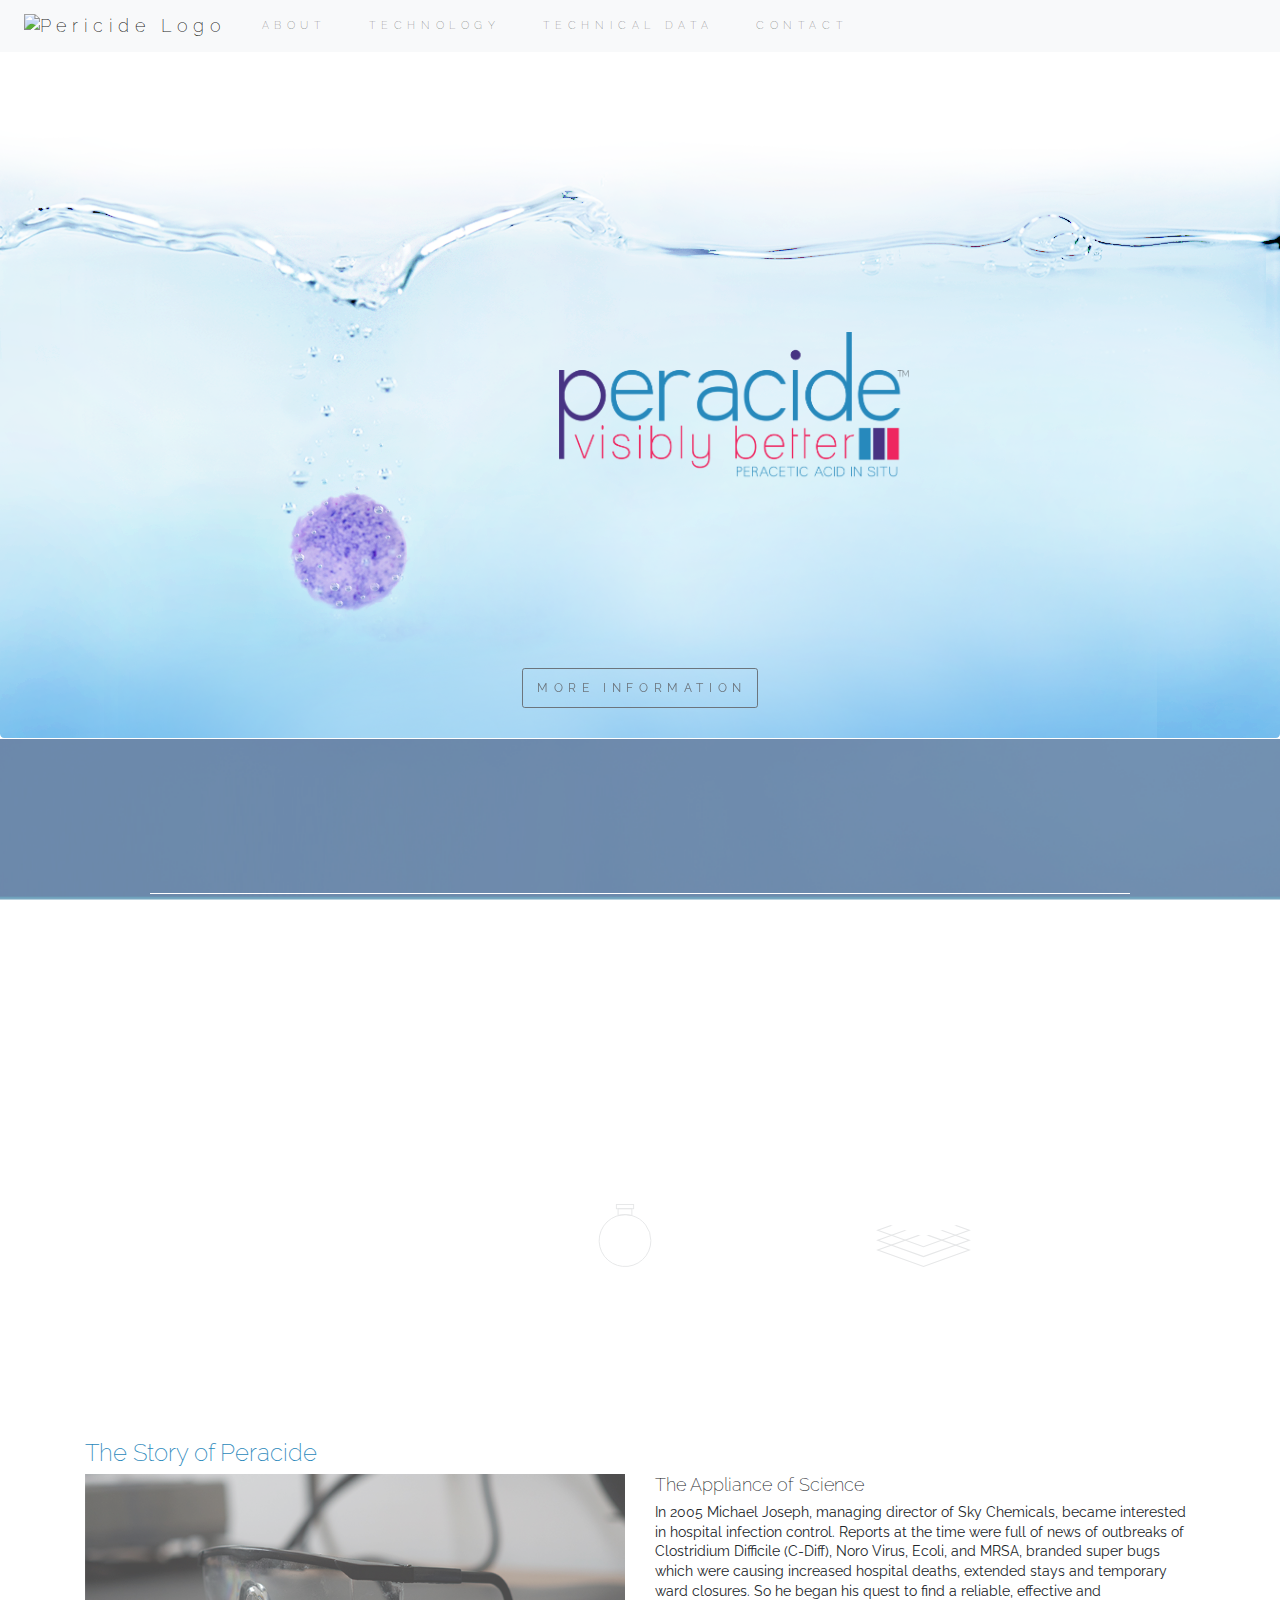
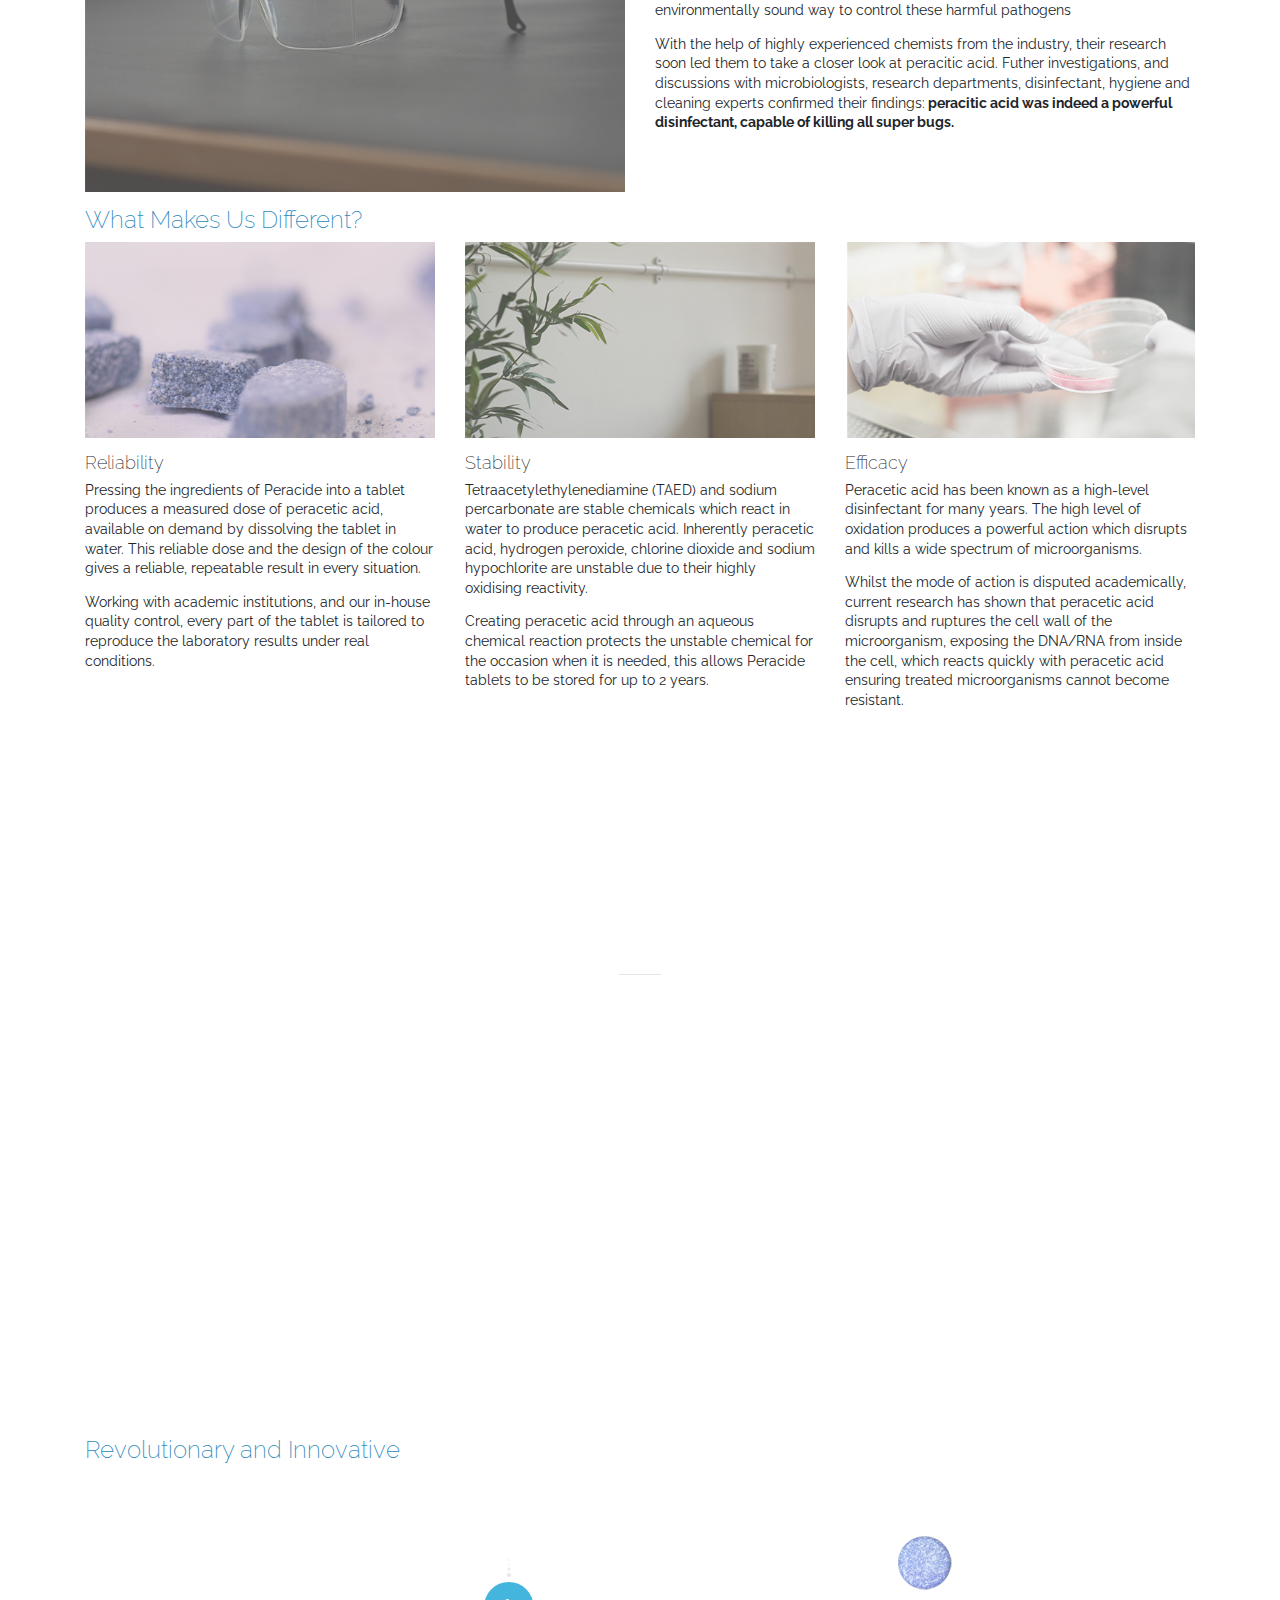
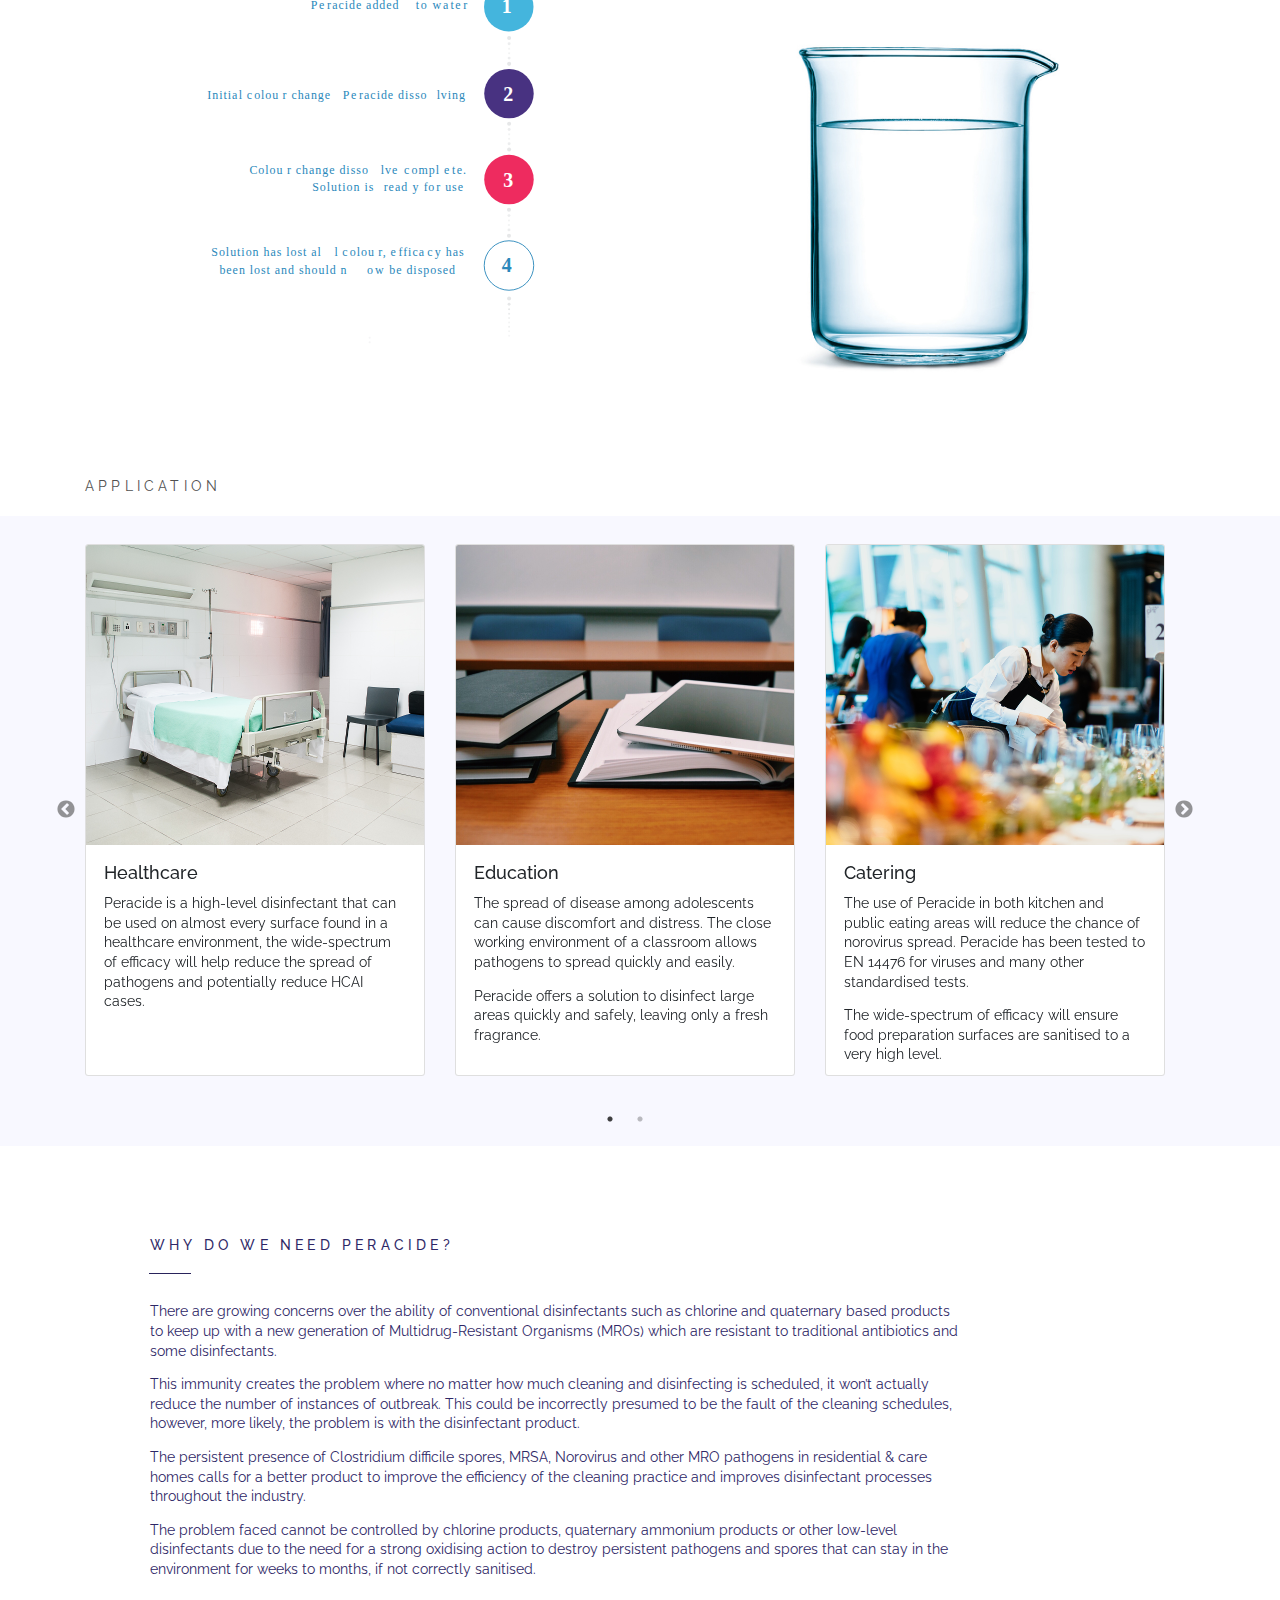
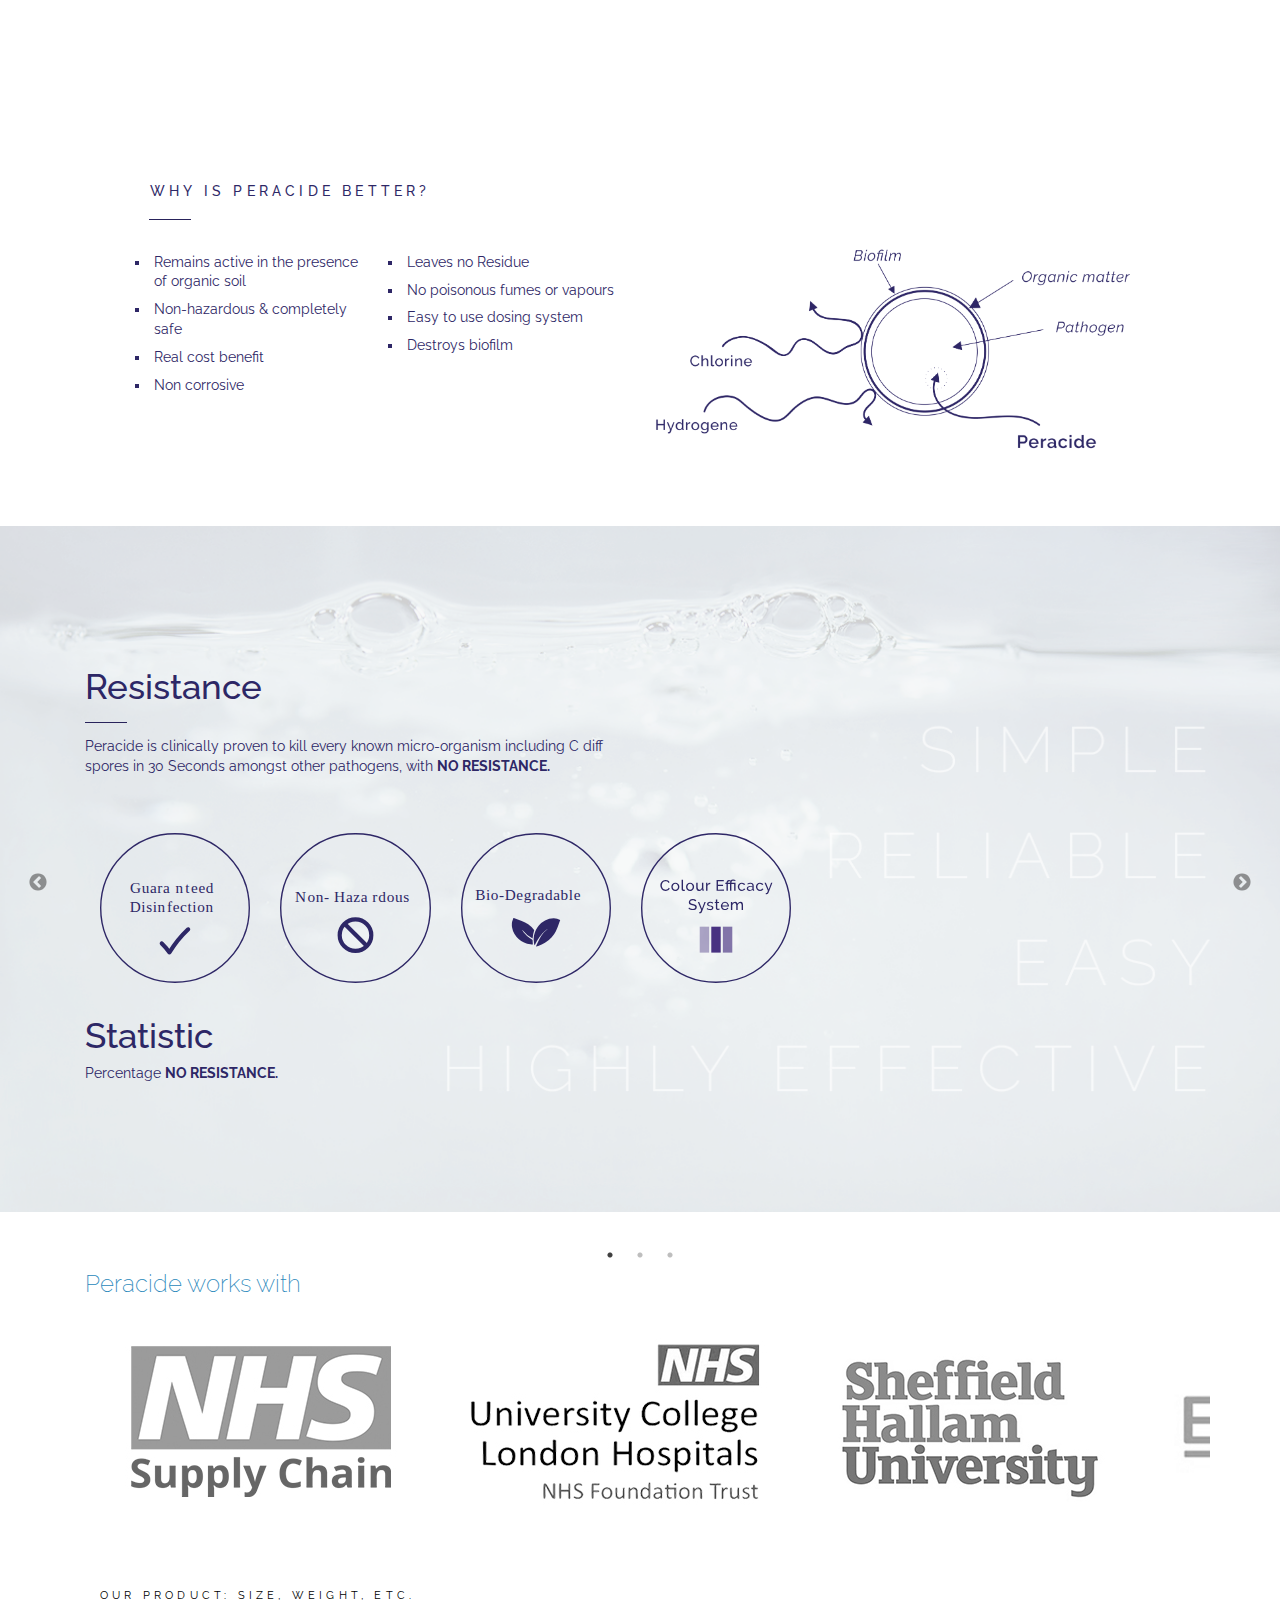
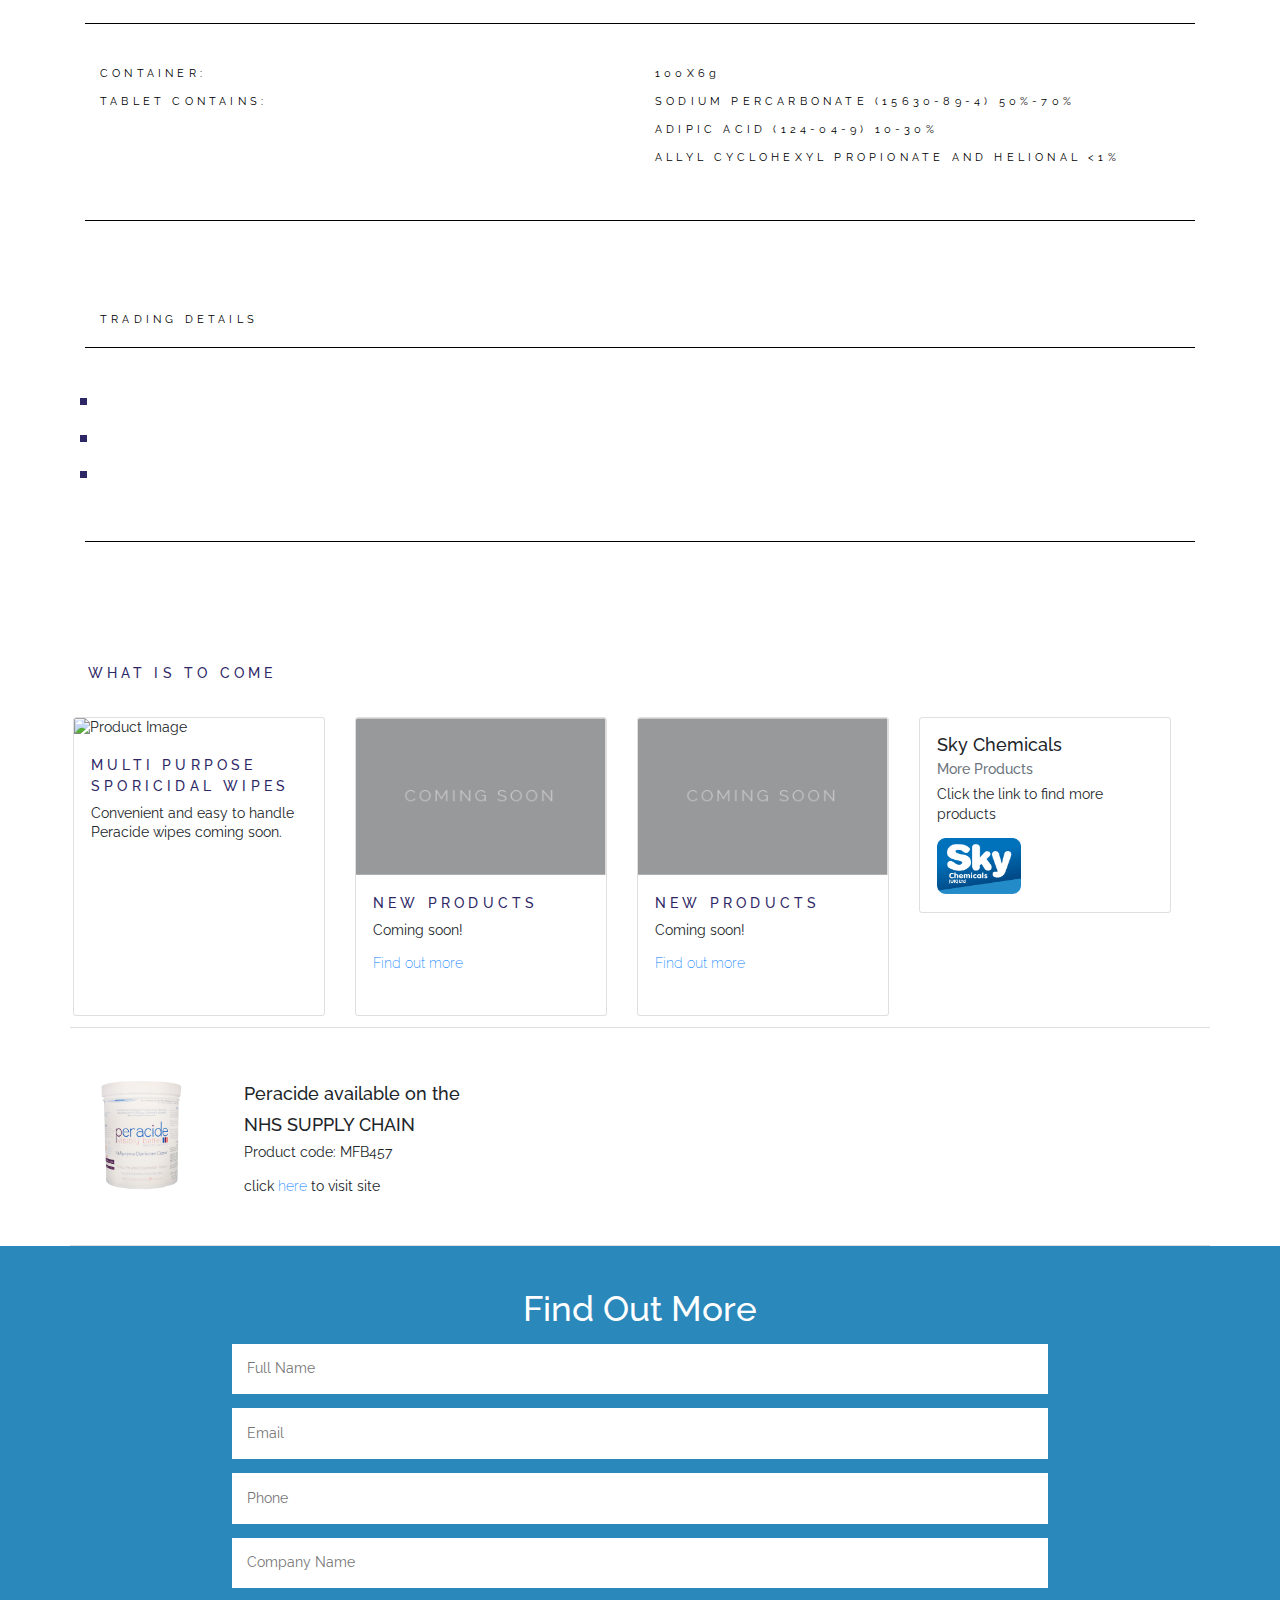
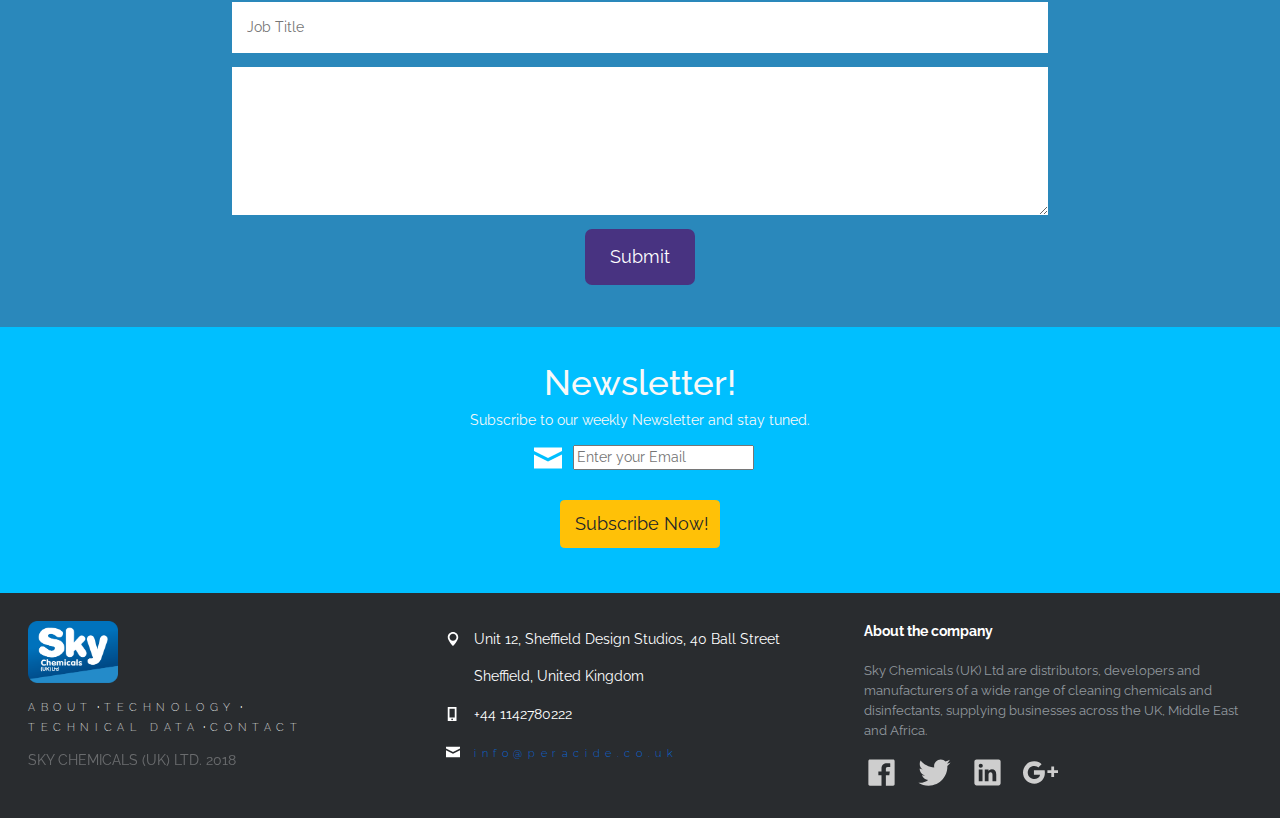
==== commit 64f48837: "Near Final, technical side needs cleaning up, not hosted yet" ====
--- a/Index.html
+++ b/Index.html
@@ -1,7 +1,8 @@
 <!DOCTYPE html>
-<html>
+<html lang="en">
 <head>
   <meta charset="UTF-8">
+  <meta name="description" content="Pericide is a Peracetic acid in situ cleaner disinfectant. As a greater oxidizer than chlorine, Chlorine Dioxide, NaDcc tablets and Hydrogen Peroxide it is an ideal product to combat HCAI boasting a wide spectrum activity on spores, viruses, bacteria, fungi and yeast."/>
   <meta name="viewport" content="width=device-width, initial-scale=1">
   <title>Peracide - Visibly Better</title>
   <link rel="icon" href="favicon.png" type="image/x-icon">
@@ -12,8 +13,8 @@
 
   <!-- Stylesheets -->
   <link rel="stylesheet" type="text/css" href="resources/css/reset.css">
-  <script type="text/javascript" src="https://code.jquery.com/jquery-1.11.0.min.js"></script>
-  <script type="text/javascript" src="https://code.jquery.com/jquery-migrate-1.2.1.min.js"></script>
+  <script src="https://code.jquery.com/jquery-1.11.0.min.js"></script>
+  <script src="https://code.jquery.com/jquery-migrate-1.2.1.min.js"></script>
   <link rel="stylesheet" href="https://maxcdn.bootstrapcdn.com/bootstrap/4.0.0/css/bootstrap.min.css" integrity="sha384-Gn5384xqQ1aoWXA+058RXPxPg6fy4IWvTNh0E263XmFcJlSAwiGgFAW/dAiS6JXm" crossorigin="anonymous">
   <script src="https://stackpath.bootstrapcdn.com/bootstrap/4.1.1/js/bootstrap.min.js" integrity="sha384-smHYKdLADwkXOn1EmN1qk/HfnUcbVRZyYmZ4qpPea6sjB/pTJ0euyQp0Mk8ck+5T" crossorigin="anonymous"></script>
   <link rel="stylesheet" type="text/css" href="resources/slick/slick.css"/>
@@ -21,13 +22,10 @@
   <link rel="stylesheet" type="text/css" href="resources/css/style.css">
 
   <meta http-equiv="X-UA-Compatible" content="IE=Edge">
-  <script type="text/javascript" charset="utf-8" src="Colour%20Change_edgePreload.js"></script>
+  <script src="Colour%20Change_edgePreload.js"></script>
   <style>
       .edgeLoad-EDGE-11389168 { visibility:hidden; }
   </style>
-
-
-
 </head>
 
 <body>
@@ -35,7 +33,7 @@
   <!-- Navigation -->
 
   <nav class="navbar navbar-expand-lg navbar-light bg-light sticky-top" style="background-color: #FFFFFF;">
-    <a class="navbar-brand" href="#"><img src="./resources/Images/Logo small.png"></a><button class="navbar-toggler" type="button" data-toggle="collapse" data-target="#navbarNavDropdown" aria-controls="navbarNavDropdown" aria-expanded="false" aria-label="Toggle navigation">
+    <a class="navbar-brand" href="#"><img src="./resources/Images/Logo_small.png" alt="Pericide Logo"></a><button class="navbar-toggler" type="button" data-toggle="collapse" data-target="#navbarNavDropdown" aria-controls="navbarNavDropdown" aria-expanded="false" aria-label="Toggle navigation">
     <span class="navbar-toggler-icon"></span>
   </button>
   <div class="collapse navbar-collapse" id="navbarNavDropdown">
@@ -61,7 +59,11 @@
   <div class="carousel top">
     <div class="jumbotron background-Intro">
       <div class="container-fluid">
-        <h1 class="logo"><img src="./resources/Images/logo big x2.png" class="img-responsive"></h1>
+        <div class="row justify-content-center">
+          <div class="col-6">
+           <img class="logo" src="./resources/images/logo_big_x2.png" class="img-responsive" alt="Pericide Logo">
+          </div>
+        </div class="row">
       </div>
     </div>
     <div class="jumbotron background-Intro2">
@@ -83,14 +85,32 @@
 <!-- About Peracide -->
   <div class="parallax container-fluid">
     <span id="about" class="about"></span>
-    <div class="container parallax-text">
+    <div class="container-fluid parallax-text">
       <div class="row">
-        <h2 class="col">ABOUT PERICIDE</h2>
+        <h2 class="col">ABOUT PERACIDE</h2>
       </div>
       <div class="row">
-        <p class="col">Pericide is a safe and user friendly disinfectant. To ensure product usability and acceptability we have formulated Peracide with the user in mind. Unlike many other disinfectants Peracide does not irritate the skin and does not produce harmful vapors even at high concentrations.<br>
-        </br>Peracide has no exposure limit, meaning the cleaning staff are able to use it throughout the day. Peracide has a lasting apple fragrance.<br>
-        </br>Peracide is formulated with excellent cleaning properties and is suitable for use on a variety of surfaces such as toilets and toilet seats, floors, doors and door handles, nurse call buttons, beds and bed rails, keyboards, etc.</p>
+        <p class="col">Peracide is a revolutionary, clinically proven in-situ peracetic acid cleaner and disinfectant, with active ingredients which boast strong oxidising properties associated with peracetic acid. Peracide is formulated with a unique colour activation system which alerts the user of its efficacy, it is simple to visually see if the product will work.<br></br>Peracide has excellent disinfectant properties above chlorine, Quaternary ammonium compounds and hydrogen peroxide. Peracetic acid can kill all known pathogens including spores in both ‘clean’ and ‘dirty’ conditions. It is also safe for both the user and the environment degrading into just water, vinegar and carbon dioxide.</p>
+      </div>
+    </div>
+    <div class="row justify-content-center icon container-fluid">
+      <div class="col-3">
+        <div class="icon">
+          <img src="resources/images/Intro_icon1.svg" alt="Skin friendly and dermatologically tested icon">
+        </div>
+        <p>SKIN FRIENDLY & DERMATOLOGICALLY TESTED</p>
+      </div>
+      <div class="col-3">
+        <div class="icon">
+          <img src="resources/images/Intro_icon2.svg" alt="No exposure limit icon">
+        </div>
+        <p>NO EXPOSURE LIMIT</p>
+      </div>
+      <div class="col-3">
+        <div class="icon">
+          <img src="resources/images/Intro_icon3.svg" alt="Multi-surface icon">
+        </div>
+        <p>MULTI-SURFACE CLEANING</p>
       </div>
     </div>
   </div>
@@ -103,14 +123,14 @@
     <div class="row">
       <div class="col">
         <div class="image-container">
-          <img src="resources/images/featured-project.png"></a>
+          <img src="resources/images/featured-project.png" alt="Scientific glasses">
         </div>
       </div>
       <div class="col">
        <h3>The Appliance of Science</h3>
        <p>In 2005 Michael Joseph, managing director of Sky Chemicals, became interested in hospital infection control. Reports at the time were full of news of outbreaks of Clostridium Difficile (C-Diff), Noro Virus, Ecoli, and MRSA, branded super bugs which were causing increased hospital deaths, extended stays and temporary ward closures. So he began his quest to find a reliable, effective and environmentally sound way to control these harmful pathogens</p>
        <p>With the help of highly experienced chemists from the industry, their research soon led them to take a closer look at peracitic acid.
-       Futher investigations, and discussions with microbiologists, research departments, disinfectant, hygiene and cleaning experts confirmed their findings:<strong> peracitic acid was indeed a powerful disinfectant, capable of killing all super bugs</strong></p>
+       Futher investigations, and discussions with microbiologists, research departments, disinfectant, hygiene and cleaning experts confirmed their findings:<strong> peracitic acid was indeed a powerful disinfectant, capable of killing all super bugs.</strong></p>
       </div>
     </div>
    </div>
@@ -119,30 +139,32 @@
   <!-- Story features -->
   <div class="container">
     <div class="row">
-      <h2 class="col">The Process</h2>
-    </div>
-    <div class="row">
-      <div class="col project">
+      <h2 class="col">What Makes Us Different?</h2>
+    </div>
+    <div class="row">
+      <div class="col-4 project">
         <div class="image-container">
-          <img src="resources/images/project1.png"></a>
-        </div>
-        <h3>The First Hurdle</h3>
-        <p>There was one small problem. Preformed peracetic acid is unstable, potentially explosive, produces pungent fumes, is highly acidic, and as a consequence highly corrosive, properties which render it difficult to transport, store and handle safely.</p>
-          <p>Using a precursor they were able to produce peracitic acid in powder form that was highly stable, produced no irritating odours or fumes, had a PH of 9 and was safe, clean and easy to use. Moreover it was extremely environmentally friendly as it biodegrades swiftly into, vinegar, water and carbon.</p>
-      </div>
-      <div class="col project">
+          <img src="resources/images/project1.png" alt="Broken pericide tablets">
+        </div>
+        <h3>Reliability</h3>
+        <p>Pressing the ingredients of Peracide into a tablet produces a measured dose of peracetic acid, available on demand by dissolving the tablet in water. This reliable dose and the design of the colour gives a reliable, repeatable result in every situation.</p>
+          <p>Working with academic institutions, and our in-house quality control, every part of the tablet is tailored to reproduce the laboratory results under real conditions.</p>
+      </div>
+      <div class="col-4 project">
         <div class="image-container">
-          <img src="resources/images/project2.png"></a>
-        </div>
-        <h3>In House</h3>
-        <p>Professor Peter Wilson a microbiologist at the University College London, showed a keen interest in the further development of the idea.  Around this time though, the continued costs of development were placing a strain on the company, so the whole process was moved in-house, creating a makeshift lab at Sky Chemicals, and reconfiguring an old knife and fork press to produce their first peracitic acid tablets, and thus the first generation of Peracide in Situ was born.</p>
-      </div>
-      <div class="col project">
+          <img src="resources/images/project2.png" alt="Interior of room">
+        </div>
+        <h3>Stability</h3>
+        <p>Tetraacetylethylenediamine (TAED) and sodium percarbonate are stable chemicals which react in water to produce peracetic acid. Inherently peracetic acid, hydrogen peroxide, chlorine dioxide and sodium hypochlorite are unstable due to their highly oxidising reactivity.</p>
+        <p>Creating peracetic acid through an aqueous chemical reaction protects the unstable chemical for the occasion when it is needed, this allows Peracide tablets to be stored for up to 2 years.</p>
+      </div>
+      <div class="col-4 project">
         <div class="image-container">
-          <img src="resources/images/project3.png"></a>
-        </div>
-        <h3>Trials</h3>
-        <p>Once Michael and his team were satisfied that they could reliably produce Peracide tablets to a consistent formula, it was time for the first full-scale laboratory tests.</p><p>The next logical step was to test Peracide in the field, and so the first full-scale ward trial took place in 2013 at UCL. The trial was a success. Not only did Peracide prove a powerful disinfectant, effective against all super bugs, and especially C-Diff, it also displayed another huge advantage over chlorine based products.</p>
+          <img src="resources/images/project3.png" alt="Petri dish">
+        </div>
+        <h3>Efficacy</h3>
+        <p>Peracetic acid has been known as a high-level disinfectant for many years. The high level of oxidation produces a powerful action which disrupts and kills a wide spectrum of microorganisms.</p>
+        <p>Whilst the mode of action is disputed academically, current research has shown that peracetic acid disrupts and ruptures the cell wall of the microorganism, exposing the DNA/RNA from inside the cell, which reacts quickly with peracetic acid ensuring treated microorganisms cannot become resistant.</p>
       </div>
     </div>
   </div>
@@ -154,17 +176,25 @@
   <div class="parallax-purple">
     <div class="container colour-purple-text">
       <div class="row">
-        <h2 class="col">THE COLOUR PURPLE</h2>
+        <h2 class="col">THE BENEFITS OF COLOUR</h2>
       </div>
       <hr id='white-line'>
       <div class="row">
-        <p class="col">Something Michael observed during the ward trials was a lack of understanding of ratios, leading to dilutions which were either too weak to be effective, or stronger than necessary, which was wasteful. It was this observation that led to another of his light bulb moments; the idea of using a foolproof colour system which would clearly indicate to the user when the correct parts per million (ppm) had been achieved.</p>
-      </div>
-      <div class="row">
-          <p class="col">Now, when a user has added the right amount of tablets to warm water, the solution will go purple in 5 mins. At the correct ppm Peracide remains effective for around 24 hrs after which it will become transparent once more, indicating that it is no longer effective. At a stroke the colour system transformed the art of hospital cleaning into a science.</p>
-      </div>
-    </div>
-  </div>
+        <div class="col">
+        <p>Currently, test strips are used to quantify the concentration of the disinfectant and to determine how effective the disinfectant will perform, however, test strips take time and may not work if the instructions are not followed correctly.</p>
+        <p>Peracide uses a built-in colour system, where the colour of the solution is directly related to the performance of the solution. The correct dosage of peracetic acid is determined by a pink colour, the preparation of Peracide is performed through 4 simple steps:</p>
+        </div>
+        </div>
+         <div class="row justify-content-center">
+          <ol class="col-8 list-text">
+           <li><strong></strong> Firstly, the tablets are added to clean, clear water.</li>
+           <li><strong></strong> Secondly, a purple colour is produced which is very important to ensure the solution is used correctly. This purple colour represents an activation period where an organic chemical reaction is taking place in the water to produce peracetic acid.</li>
+           <li><strong></strong> This purple colour will change to pink which signals that the concentration of peracetic acid has reached a level where it will kill the widest spectrum of microorganisms, including spores, and the solution is ready to use.</li>
+           <li><strong></strong> Finally, the solution will become colourless, which signals the concentration of peracetic acid has reduced to a level where it is less effective and should be disposed of and replaced with a fresh solution.</li>
+         </ol>
+        </div>
+      </div>
+    </div>
 
 <!-- Colour activation diagram -->
 <div class="container">
@@ -174,7 +204,7 @@
   <div class="row">
     <div class="col project">
       <div class="diagram-container">
-        <img class="diagram-image" src="resources/images/Diagram_1.png">
+        <img class="diagram-image" src="resources/images/Diagram_2.svg" alt="Diagram of colour activation">
       </div>
      </div>
      <div class="col">
@@ -183,32 +213,6 @@
      </div>
     </div>
    </div>
-  <div class="container colour-activation">
-   <div class="row">
-     <div class="col">
-       <h2>What Are The Benefits Of The Colour Activation System?</h2>
-     </div>
-   </div>
-   <div class="row">
-     <hr />
-  </div>
-<div class="row">
-  <div class="col">
-     <p>Ensuring the correct dosage of a disinfectant in its application is paramount to the effective result of killing pathogens. To ensure the correct dosage is achieved in every use, we have implemented explicit dilution instructions whereby accuracy and consistency are always met ensuring the desired efficacy level of the disinfectant.</p>
-     <p>The solution goes through 4 stages. To ensure the correct dosage is achieved in every use.</p>
-  </div>
- </div>
-</div>
-
-
-
-
-  <!-- Colour-Image -->
-  <div class="parallax-image">
-    <div class="row">
-      <h2 class="col-xs-12"></h2>
-    </div>
-  </div>
 
 <!-- carousel-application -->
 
@@ -224,64 +228,46 @@
 <div class="application">
  <div class="container">
   <div class="card-deck your-class container">
-    <div class="card">
+    <div class="card" id="card-application">
       <img class="card-img-top" src="resources/images/Application_photos/Hospital.png" alt="Card image cap">
       <div class="card-body">
-      <h5 class="card-title">Hospital</h5>
-      <p class="card-text">Lorem ipsum dolor sit amet, consectetur adipiscing elit, sed do eiusmod tempor incididunt ut labore et dolore magna aliqua. Ut enim ad minim veniam.</p>
-    </div>
-    <div class="card-footer">
-      <small class="text-muted">2018</small>
-    </div>
-  </div>
-  <div class="card">
+      <h5 class="card-title">Healthcare</h5>
+      <p class="card-text">Peracide is a high-level disinfectant that can be used on almost every surface found in a healthcare environment, the wide-spectrum of efficacy will help reduce the spread of pathogens and potentially reduce HCAI cases.</p>
+    </div>
+  </div>
+  <div class="card" id="card-application">
     <img class="card-img-top" src="resources/images/Application_photos/Classroom.png" alt="Card image cap">
     <div class="card-body">
       <h5 class="card-title">Education</h5>
-      <p class="card-text">Lorem ipsum dolor sit amet, consectetur adipiscing elit, sed do eiusmod tempor incididunt ut labore et dolore magna aliqua. Ut enim ad minim veniam.</p>
-    </div>
-    <div class="card-footer">
-      <small class="text-muted">2018</small>
-    </div>
-  </div>
-  <div class="card">
+      <p class="card-text">The spread of disease among adolescents can cause discomfort and distress. The close working environment of a classroom allows pathogens to spread quickly and easily.</p><p>Peracide offers a solution to disinfect large areas quickly and safely, leaving only a fresh fragrance.</p>
+    </div>
+  </div>
+  <div class="card" id="card-application">
     <img class="card-img-top" src="resources/images/Application_photos/Catering.png" alt="Card image cap">
     <div class="card-body">
-      <h5 class="card-title">Food Industry</h5>
-      <p class="card-text">Lorem ipsum dolor sit amet, consectetur adipiscing elit, sed do eiusmod tempor incididunt ut labore et dolore magna aliqua. Ut enim ad minim veniam.</p>
-    </div>
-    <div class="card-footer">
-      <small class="text-muted">2018</small>
-    </div>
-  </div>
-  <div class="card">
+      <h5 class="card-title">Catering</h5>
+      <p class="card-text">The use of Peracide in both kitchen and public eating areas will reduce the chance of norovirus spread. Peracide has been tested to EN 14476 for viruses and many other standardised tests.</p><p>The wide-spectrum of efficacy will ensure food preparation surfaces are sanitised to a very high level.</p>
+    </div>
+  </div>
+  <div class="card" id="card-application">
     <img class="card-img-top" src="resources/images/Application_photos/Brewery.png" alt="Card image cap">
     <div class="card-body">
       <h5 class="card-title">Others</h5>
-      <p class="card-text">Lorem ipsum dolor sit amet, consectetur adipiscing elit, sed do eiusmod tempor incididunt ut labore et dolore magna aliqua. Ut enim ad minim veniam.</p>
-    </div>
-    <div class="card-footer">
-      <small class="text-muted">2018</small>
-    </div>
-  </div>
-  <div class="card">
+      <p class="card-text">Peracide can be used in many sectors and can fit into current cleaning schedules. Peracide produces safe, clean and fragrant results every time.</p><p>Easy to apply without unnecessary harm to the environment or the user, contact us today to see how we can help you.</p>
+    </div>
+  </div>
+  <div class="card" id="card-application">
     <img class="card-img-top" src="resources/images/Application_photos/Hubandry.png" alt="Card image cap">
     <div class="card-body">
       <h5 class="card-title">Husbandry</h5>
-      <p class="card-text">Lorem ipsum dolor sit amet, consectetur adipiscing elit, sed do eiusmod tempor incididunt ut labore et dolore magna aliqua. Ut enim ad minim veniam.</p>
-    </div>
-    <div class="card-footer">
-      <small class="text-muted">2018</small>
-    </div>
-  </div>
-  <div class="card">
+      <p class="card-text">Peracide is DEFRA approved for General Orders. The versatility of Peracide means it can be applied through spray systems, by mop or by hand.</p><p>Peracide can be used safely around animals and their food with no known hazardous by-products which can tarnish housing and surfaces.</p>
+    </div>
+  </div>
+  <div class="card" id="card-application">
     <img class="card-img-top" src="resources/images/Application_photos/swimming pool.png" alt="Card image cap">
     <div class="card-body">
       <h5 class="card-title">Social Sectors</h5>
-      <p class="card-text">Lorem ipsum dolor sit amet, consectetur adipiscing elit, sed do eiusmod tempor incididunt ut labore et dolore magna aliqua. Ut enim ad minim veniam.</p>
-    </div>
-    <div class="card-footer">
-      <small class="text-muted">2018</small>
+      <p class="card-text">The use of Peracide will reduce the number of environmental pathogens which can, in turn, reduce the chance of cross-contamination.</p><p>It can be applied quickly and easily, with no waiting time required after the solution has dried to re-introduce people to the treated area.</p>
     </div>
    </div>
   </div>
@@ -298,15 +284,18 @@
   <div class="container parallax-text-hopsital">
     <div class="row">
       <div class="col">
-        <h2>WHY DO WE NEED PERACETIC ACID?</h2>
+        <h2>WHY DO WE NEED PERACIDE?</h2>
       </div>
     </div>
   <div class="row">
-    <hr />
+    <hr id="purple-line"/>
   </div>
   <div class="row">
-    <div class="col">
-     <p>...</p>
+    <div class="col-10">
+     <p>There are growing concerns over the ability of conventional disinfectants such as chlorine and quaternary based products to keep up with a new generation of Multidrug-Resistant Organisms (MROs) which are resistant to traditional antibiotics and some disinfectants.</p>
+     <p>This immunity creates the problem where no matter how much cleaning and disinfecting is scheduled, it won’t actually reduce the number of instances of outbreak. This could be incorrectly presumed to be the fault of the cleaning schedules, however, more likely, the problem is with the disinfectant product.</p>
+     <p>The persistent presence of Clostridium difficile spores, MRSA, Norovirus and other MRO pathogens in residential & care homes calls for a better product to improve the efficiency of the cleaning practice and improves disinfectant processes throughout the industry.</p>
+     <p>The problem faced cannot be controlled by chlorine products, quaternary ammonium products or other low-level disinfectants due to the need for a strong oxidising action to destroy persistent pathogens and spores that can stay in the environment for weeks to months, if not correctly sanitised.</p>
     </div>
   </div>
  </div>
@@ -318,18 +307,32 @@
   <div class="container parallax-text-hopsital">
     <div class="row">
       <div class="col">
-        <h2>WHY IS PERACETIC ACID BETTER?</h2>
+        <h2>WHY IS PERACIDE BETTER?</h2>
       </div>
     </div>
   <div class="row">
-    <hr />
+    <hr id="purple-line"/>
   </div>
   <div class="row">
-    <div class="col-sm-6">
-     <p>Other chemicals can be dangerous and ineffective, causing problems to peoples health and the enviroment</p>
-     <p>As a greater oxidizer than chlorine, Chlorine Dioxide, NaDcc tablets and Hydrogen Peroxide it is an ideal product to combat HCAI boasting a wide spectrum activity on spores, viruses, bacteria, fungi and yeast.</p>
-     <p>Peracide can be used in a multitude of situations on any non-porous surface - even in the presence of organic matter, unlike chlorine and quaternary ammoniums</p>
-    </div>
+    <div class="col-3">
+      <ul>
+        <li>Remains active in the presence of organic soil</li>
+        <li>Non-hazardous & completely safe</li>
+        <li>Real cost benefit</li>
+        <li>Non corrosive</li>
+      </ul>
+   </div>
+   <div class="col-3">
+     <ul>
+       <li>Leaves no Residue</li>
+       <li>No poisonous fumes or vapours</li>
+       <li>Easy to use dosing system</li>
+       <li>Destroys biofilm</li>
+     </ul>
+   </div>
+   <div class="col-6">
+     <img src="resources/images/Peracetic_Acid_diagram.png" alt="Diagram of Peracetic acid working">
+   </div>
   </div>
  </div>
 </div>
@@ -341,51 +344,91 @@
   <div class="your-class-fullwidth">
     <div class="jumbotron jumbotron-fluid" id="background-why">
       <div class="container">
-        <div class="row">
-          <div class="col-5">
-        </div>
-        <div class="col-7">
-         <h1 class="col-image"><img src="resources/images/text.png"></h1>
-        </div>
-       </div>
+        <div class="row justify-content-start">
+          <div class="col-6 text-left-1">
+            <h1>Resistance</h1>
+            <hr id='left-line'>
+            <p>Peracide is clinically proven to kill every known micro-organism including C diff spores in 30 Seconds amongst other pathogens, with <strong>NO RESISTANCE.</strong></p>
+          </div>
+        </div>
+        <div class="row justify-content-start" id="icon-circle">
+          <div class="col-2">
+            <img src="resources/images/circle-icon-1.svg">
+          </div>
+          <div class="col-2">
+            <img src="resources/images/circle-icon-2.svg">
+          </div>
+          <div class="col-2">
+            <img src="resources/images/circle-icon-3.svg">
+          </div>
+          <div class="col-2">
+            <img src="resources/images/circle-icon-4.svg">
+          </div>
+        </div>
+        <div class="row justify-content-start">
+          <div class="col-6 text-left-1">
+            <h1>Statistic</h1>
+            <p> Percentage <strong>NO RESISTANCE.</strong></p>
+          </div>
+        </div>
       </div>
     </div>
     <div class="jumbotron jumbotron-fluid" id="background-why-2">
      <div class="container">
-       <div class="row">
-         <div class="col-6">
-          <h1>Enivronmentally Friendly & Biodegradable</h1>
-          <hr id='left-line'>
-          <p>Peracide is an environmentally firendly product which produces a completely biodegradable disinfectant. Upon breakdown Peracide produces Water, Vinegar and Carbon Dioxide, meaning it is safe for envionmental disposal.</p>
-         </div>
-       </div>
+      <div class="row justify-content-end">
+        <div class="col-8 text-right-2">
+         <h1><strong>Peracide is non-toxic and non corrosive</strong> making it safe for use on a variety of surfaces, around plants and humans.</h1>
+        </div>
+        </div>
+        <div class="row justify-content-start">
+        <div class="col-6 text-left-2">
+         <h1>Enivronmentally Friendly & Biodegradable</h1>
+         <hr id='left-line'>
+         <p>Peracide is an environmentally firendly product which produces a completely biodegradable disinfectant. Upon breakdown Peracide produces Water, Vinegar and Carbon Dioxide, meaning it is safe for envionmental disposal.</p>
+        </div>
+      </div>
      </div>
    </div>
    <div class="jumbotron jumbotron-fluid" id="background-why-3">
     <div class="container">
-     <div class="row">
-     <div class="col-6">
+     <div class="row justify-content-start">
+     <div class="col-6 text-left-3">
        <h1>True Green Chemistry</h1>
        <hr id='white-left-line'>
        <p>Peracide follows the principles of “Green Chemistry”. The use of only safe chemical agents & processes to avoid contamination & chemical derivatives.</p>
      </div>
     </div>
-   </div>
-  </div>
- </div>
-
- <row class="banner example1">
-     <col class="sroll-item"><img src="./resources/images/Peracide-works-better-with.png"></li>
-     <marquee bgcolor="transparent" scrollamount="8" direction="horizontal" width="1150rem;" style="float:left; position:absolute;" loop="true" height="300px" onmouseover="this.stop()" onmouseout="this.start()">
-     <col class="sroll-item"><img src="./resources/images/NHS-Sheffield-Logo.png"></li>
-     <col class="sroll-item"><img src="./resources/images/SHU-Logo.png"></li>
-     <col class="sroll-item"><img src="./resources/images/NHS-Sheffield-Logo.png"></li>
-     <col class="sroll-item"><img src="./resources/images/SHU-Logo.png"></li>
-     <col class="sroll-item"><img src="./resources/images/NHS-Sheffield-Logo.png"></li>
-     <col class="sroll-item"><img src="./resources/images/SHU-Logo.png"></li>
-   </marquee>
-
-</row>
+    <div class="row justify-content-end">
+      <div class="col-10 text-right-3">
+        <h1>By following these principles Peracide saves <strong>energy & uses less natural resources</strong> like water.</h1>
+      </div>
+    </div>
+   </div>
+  </div>
+ </div>
+
+
+
+    <div class="container" id="banner-container">
+        <div class="row">
+         <div class="col-3">
+          <h2>Peracide works with</h2>
+         </div>
+        </div>
+        <!-- Each image is 350px by 233px -->
+        <div class="photobanner">
+        	<img class="first" src="resources/images/banner_image1.jpg" alt="banner" />
+        	<img src="resources/images/banner_image2.jpg" alt="banner" />
+        	<img src="resources/images/banner_image3.jpg" alt="banner" />
+        	<img src="resources/images/banner_image4.jpg" alt="banner" />
+          <img src="resources/images/banner_image5.jpg" alt="banner" />
+        	<img src="resources/images/banner_image1.jpg" alt="banner" />
+          <img src="resources/images/banner_image2.jpg" alt="banner" />
+          <img src="resources/images/banner_image3.jpg" alt="banner" />
+          <img src="resources/images/banner_image4.jpg" alt="banner" />
+          <img src="resources/images/banner_image5.jpg" alt="banner" />
+        </div>
+    </div>
 
 
 <!-- Trading-details -->
@@ -405,27 +448,7 @@
   </div>
 </div>
 
-
 <div class="trading-details container">
-  <span id="about" class="about"></span>
-  <div class="container">
-    <div class="trading-details-text">
-    <div class="row">
-      <p class="col">DILUTION GUIDE</p>
-    </div>
-    <div class="row border-text">
-      <p class="col"><strong>CONTACT TIME</strong><br>15 SECONDS<br>3 MINUTES<br>15 MINUTES</p>
-      <p class="col"><strong>PPM</strong><br>4000<br>2000<br>1000<1%</p>
-      <p class="col"><strong>WATER VOLUME</strong><br>1LITRE<br>1LITRE<br>1LITRE</p>
-      <p class="col"><strong>6g TABLETS</strong><br>4<br>2<br>1</p>
-    </div>
-  </div>
-  </div>
-</div>
-
-
-<div class="trading-details container">
-  <span id="about" class="about"></span>
   <div class="container">
     <div class="trading-details-text">
     <div class="row">
@@ -453,25 +476,24 @@
  <div class="row">
    <div class="card-deck">
     <div class="card" style="width: 18rem;">
-     <img class="card-img-top" src="resources/images/coming soon CTA.png" alt="Product Image">
-    <div class="card-body">
-      <h4>WIPES</h4>
+     <img class="card-img-top" src="resources/images/Wipes_Tub.jpg" alt="Product Image">
+    <div class="card-body">
+      <h4>MULTI PURPOSE SPORICIDAL WIPES</h4>
+      <p class="card-text">Convenient and easy to handle Peracide wipes coming soon.</p>
+    </div>
+  </div>
+  <div class="card" style="width: 18rem;">
+    <img class="card-img-top" src="resources/images/coming_soon_CTA.png" alt="Product Image">
+    <div class="card-body">
+      <h4>NEW PRODUCTS</h4>
       <p class="card-text">Coming soon!</p>
       <a href="http://www.skychemicals.co.uk" id="card-links">Find out more</a>
     </div>
   </div>
   <div class="card" style="width: 18rem;">
-    <img class="card-img-top" src="resources/images/coming soon CTA.png" alt="Product Image">
-    <div class="card-body">
-      <h4>PRODUCT</h4>
-      <p class="card-text">Coming soon!</p>
-      <a href="http://www.skychemicals.co.uk " id="card-links">Find out more</a>
-    </div>
-  </div>
-  <div class="card" style="width: 18rem;">
-    <img class="card-img-top" src="resources/images/coming soon CTA.png" alt="Product Image">
-    <div class="card-body">
-      <h4>PRODUCT</h4>
+    <img class="card-img-top" src="resources/images/coming_soon_CTA.png" alt="Product Image">
+    <div class="card-body">
+      <h4>NEW PRODUCTS</h4>
       <p class="card-text">Coming soon!</p>
       <a href="http://www.skychemicals.co.uk" id="card-links">Find out more</a>
     </div>
@@ -493,76 +515,26 @@
 
 
 <div class="card-header container">
-  <div class="row">
-    <h2 class="col-6">TESTIMONIALS</h2><h2 class="col-6">NEWS FEED</h2>
-  </div>
- <div class="row testimonial">
-   <div class="col-6">
-    <div class="card testimonial">
-     <div class="card-header">
-     Quote
-     </div>
-    <div class="card-body">
-     <blockquote class="blockquote mb-0">
-      <p>Lorem ipsum dolor sit amet, consectetur adipiscing elit. Integer posuere erat a ante.</p>
-      <footer class="blockquote-footer">Someone famous in <cite title="Source Title">Source Title</cite></footer>
-     </blockquote>
-    </div>
-   </div>
-   <div class="card testimonial">
-    <div class="card-header">
-    Quote
-    </div>
-   <div class="card-body">
-    <blockquote class="blockquote mb-0">
-     <p>Lorem ipsum dolor sit amet, consectetur adipiscing elit. Integer posuere erat a ante.</p>
-     <footer class="blockquote-footer">Someone famous in <cite title="Source Title">Source Title</cite></footer>
-    </blockquote>
-   </div>
-  </div>
-  <div class="card testimonial">
-   <div class="card-header">
-   Quote
-   </div>
-  <div class="card-body">
-   <blockquote class="blockquote mb-0">
-    <p>Lorem ipsum dolor sit amet, consectetur adipiscing elit. Integer posuere erat a ante.</p>
-    <footer class="blockquote-footer">Someone famous in <cite title="Source Title">Source Title</cite></footer>
-   </blockquote>
-  </div>
- </div>
-  </dv>
- </div>
-   <div class="col-6">
-    <div class="latest-news">
-    <div class="latest-news-all">
-     <div class="latest-news-left"> <img src="resources/images/News article.png" width="150px" alt=""> </div>
-      <div class="latest-news-right">
-       <p>News Article</p>
-      <div class="news"> <span class="news-left">Added 14 May, 2018</span> </div>
-     </div>
-    </div>
-    <div class="latest-news-all">
-     <div class="latest-news-left"> <img src="resources/images/News article.png" width="150px" alt="">  </div>
-      <div class="latest-news-right">
-       <p>News Article</p>
-      <div class="news"> <span class="news-left">Added 14 May, 2018</span> </div>
-     </div>
-    </div>
-    <div class="latest-news-all">
-     <div class="latest-news-left"> <img src="resources/images/News article.png" width="150px" alt="">  </div>
-      <div class="latest-news-right">
-       <p>News Article</p>
-      <div class="news"> <span class="news-left">Added 14 May, 2018</span> </div>
-     </div>
-    </div>
-   <a href="#">VIEW ALL</a> </div>
- </div>
-</div>
-</div>
+ <div class="row">
+  <div class="col" id="NHS-Supply-Chain">
+   <div class="media">
+    <img class="mr-3"  src="resources/images/Peracide_Tub.png" alt="Pericide Tub">
+     <div class="media-body">
+      <div class="card-body">
+       <h5 class="card-title">Peracide available on the</h5><h5>NHS SUPPLY CHAIN</h5>
+       <p class="card-text">Product code: MFB457</p>
+       <p>click <a href="https://my.supplychain.nhs.uk/Catalogue/product/mfb457" class="card-link" id="card-links">here</a> to visit site</p>
+     </div>
+    </div>
+   </div>
+  </div>
+ </div>
+</div>
+
 
 
 <!-- Testimonials -->
+
 
 <div class="form">
  <span id="contact" class="contact"></span>
@@ -570,35 +542,26 @@
         <h1>
             Find Out More
         </h1>
-        <form method="post" action="" class="ccform">
-            <div class="ccfield-prepend">
-                <input class="ccformfield" type="text" placeholder="Full Name" required />
-            </div>
-            <div class="ccfield-prepend">
-                <input class="ccformfield" type="text" placeholder="Email" required />
-            </div>
-            <div class="ccfield-prepend">
-                <input class="ccformfield" type="text" placeholder="Phone" />
-            </div>
-            <div class="ccfield-prepend">
-                <input class="ccformfield" type="text" placeholder="Company Name" required />
-            </div>
-            <div class="ccfield-prepend">
-                <input class="ccformfield" type="text" placeholder="Job Title" />
-            </div>
-            <div class="ccfield-prepend">
-                <input class="ccformfield" type="text" placeholder="Subject" required/>
-            </div>
-            <div class="ccfield-prepend">
-                <textarea class="ccformfield" name="comments" rows="6" placeholder="Message" required>
-</textarea>
-            </div>
-            <div class="ccfield-prepend">
-                <input class="ccbtn" type="submit" value="Submit" />
-            </div>
+        <form method="post" action="resources/PHP/form.php" class="ccform">
+
+                <input name="name" class="ccformfield" type="text" placeholder="Full Name" required/>
+
+                <input name="email" class="ccformfield" type="text" placeholder="Email" required/>
+
+                <input name="phone" class="ccformfield" type="text" placeholder="Phone"/>
+
+                <input name="company_name" class="ccformfield" type="text" placeholder="Company Name" required/>
+
+                <input name="job_title" class="ccformfield" type="text" placeholder="Job Title"/>
+
+                <textarea name="message" class="ccformfield" name="comments" rows="6" placeholder="Message" required>
+                </textarea>
+   </div>
+         <div class="ccfield-prepend">
+          <input class="ccbtn" type="submit" value="Submit" />
+         </div>
         </form>
   </div>
-</div>
 
 
 <!-- Begin MailChimp Signup Form -->
@@ -609,7 +572,7 @@
 	   <h1>Newsletter!</h1>
      <p>Subscribe to our weekly Newsletter and stay tuned.</p>
      <div class="mc-field-group">
-	    <span><img src="resources/open-iconic-master/svg/envelope-closed.svg" aria-hidden="true"></span>
+	    <span><img src="resources/open-iconic-master/svg/envelope-closed.svg" aria-hidden="true" alt"enevelope"></span>
 	    <input type="email" value="" name="EMAIL" class="required email" id="mce-EMAIL" placeholder="Enter your Email">
      </div>
 	   <div id="mce-responses" class="clear">
@@ -623,26 +586,7 @@
   </div>
 </div>
 
-<!--End mc_embed_signup-->
-
-
-
-
-
-
-
-
-
-
-
-
-
-
-
-
-
-
-
+<!-- Footer -->
 
 <div class="footer">
   <div class="content">
@@ -665,13 +609,13 @@
      </div>
     </div>
     <div class="media">
-      <img class="align-self-start mr-3" src="resources/open-iconic-master/svg/phone.svg" alt="Map Marker">
+      <img class="align-self-start mr-3" src="resources/open-iconic-master/svg/phone.svg" alt="Phone">
     <div class="media-body">
       <p>+44 1142780222</p>
     </div>
    </div>
    <div class="media">
-     <img class="align-self-start mr-3" src="resources/open-iconic-master/svg/envelope-closed.svg" alt="Map Marker">
+     <img class="align-self-start mr-3" src="resources/open-iconic-master/svg/envelope-closed.svg" alt="Envelope-closed">
    <div class="media-body">
      <p><a href="mailto:info@skychemicals.co.uk">info@peracide.co.uk</a></p>
    </div>
@@ -682,15 +626,15 @@
     <span>About the company</span> Sky Chemicals (UK) Ltd are distributors, developers and manufacturers of a wide range of cleaning chemicals and disinfectants, supplying businesses across the UK, Middle East and Africa.
     </p>
     <div class="foot-icons">
-      <a href="https://www.facebook.com/skychemicals"><img src="resources/open-iconic-master/svg/logo-facebook.svg"></i></a>
-      <a href="https://twitter.com/skychemicalsuk"><img src="resources/open-iconic-master/svg/logo-twitter.svg"></a>
-      <a href="http://www.linkedin.com/company/3139730/"><img src="resources/open-iconic-master/svg/logo-linkedin.svg"></a>
-      <a href="https://plus.google.com/+SkyChemicalsCoUKCleaning"><img src="resources/open-iconic-master/svg/logo-googleplus.svg"></a>
-     </div>
-   </div>
- </div>
-</footer>
-</div>
+      <a href="https://www.facebook.com/skychemicals"><img src="resources/open-iconic-master/svg/logo-facebook.svg" alt="Facebook"></a>
+      <a href="https://twitter.com/skychemicalsuk"><img src="resources/open-iconic-master/svg/logo-twitter.svg" alt="Twitter"></a>
+      <a href="http://www.linkedin.com/company/3139730/"><img src="resources/open-iconic-master/svg/logo-linkedin.svg" alt="Linkedin"></a>
+      <a href="https://plus.google.com/+SkyChemicalsCoUKCleaning"><img src="resources/open-iconic-master/svg/logo-googleplus.svg" alt="Googleplus"></a>
+     </div>
+    </div>
+   </div>
+  </footer>
+ </div>
 </div>
 
 
@@ -700,10 +644,7 @@
 
   <!-- JavaScript -->
 
-  <script type="text/javascript" src="resources/slick/slick.min.js"></script>
-  <script type="text/javascript" src="resources/js/main.js"></script>
-
-
-
-</body>
+  <script src="resources/slick/slick.min.js"></script>
+  <script src="resources/js/main.js"></script>
+ </body>
 </html>
--- a/resources/css/style.css
+++ b/resources/css/style.css
@@ -7,6 +7,11 @@
 body {
     font-family: 'Raleway', sans-serif;
     line-height: 1.4;
+    width: 100%;
+    height: 100%;
+    margin: 0px;
+    padding: 0px;
+    overflow-x: hidden;
 }
 
 h2 {
@@ -29,6 +34,40 @@
   height: 7rem;
   margin-top: 5rem;
 }
+
+h4 {
+  line-height: 1.5rem;
+}
+
+
+@media only screen and (max-width: 576px) {
+   .container {
+         display: flex;
+         display: -webkit-flex;
+         flex-direction: column;
+         -webkit-flex-direction: column;
+         height: 100%;
+  }
+
+    p {
+      font-size: 0.8rem;
+    }
+}
+
+/*Medium devices (tablets, 768px and up)*/
+@media only screen and (max-width: 768px) {
+  p {
+  font-size: 0.8rem;
+ }
+}
+
+/*Large devices (desktops, 992px and up)*/
+@media only screen and (min-width: 992px) { ... }
+
+/*Extra large devices (large desktops, 1200px and up)*/
+@media only screen and (min-width: 1200px) { ... }
+
+
 
 /* Bootstrap Overrides */
 
@@ -113,7 +152,7 @@
     width: 0;
     height: 0;
     z-index: -1;
-    top: 333rem;
+    top: 307rem;
     left: 0;
     visibility: hidden;
 }
@@ -124,7 +163,7 @@
     width: 0;
     height: 0;
     z-index: -1;
-    top: 462rem;
+    top: 448rem;
     left: 0;
     visibility: hidden;
 }
@@ -135,7 +174,7 @@
     width: 0;
     height: 0;
     z-index: -1;
-    top: 619rem;
+    top: 542rem;
     left: 0;
     visibility: hidden;
 }
@@ -154,11 +193,11 @@
 }
 
 .background-Intro {
-    background-image: url("../images/splash banner16 (lighter)_2.png")
-}
-.logo img {
+    background-image: url("../images/splash_banner16_(lighter)_2.png")
+}
+.background-Intro img {
     width: 25rem;
-    margin: 10rem 0rem 0rem 37rem;
+    margin: 10rem 0rem 0rem 15rem;
 }
 
 .background-Intro2 {
@@ -188,8 +227,6 @@
     line-height: 6.5rem;
 }
 
-
-
 .btn {
     margin-top: 9rem;
     padding: 0.7rem 0.7rem 0.7rem 1rem;
@@ -202,7 +239,7 @@
     text-align: center;
 }
 
-@media only screen and (max-width: 767px) {
+@media only screen and (max-width: 768px) {
   .background-Intro2 h2{
     font-size: 2.5rem;
     margin-left: 2.5rem;
@@ -213,19 +250,21 @@
     margin: 2rem;
     line-height: 4rem;
 }
-   .logo img {
-    width: 15rem;
-   margin: 10rem 0rem 0rem 5rem;
-}
-
-}
-
-@media only screen and (max-width: 550px) {
-
-  .logo img {
-    width: 15rem;
-    float: left;
-  }
+.background-Intro img {
+    width: 20rem;
+    margin: 10rem 0rem 0rem 4rem;
+}
+}
+
+@media only screen and (max-width: 576px) {
+
+  .background-Intro img {
+      width: 18rem;
+      margin: 10rem 2rem 0rem 0rem;
+  }
+  .background-Intro3 h2 {
+    max-width: 10rem;
+ }
 }
 
 /* About Peracide */
@@ -233,7 +272,7 @@
 .parallax {
     background-image: url("../images/Broken_tablet_background.png");
 
-    height: 40rem;
+    height: 47rem;
     width:100%;
 
     background-attachment: fixed;
@@ -262,6 +301,23 @@
 
 }
 
+.parallax img {
+  height: 4.5rem;
+  margin-top: 4rem;
+}
+.icon {
+  margin-right: 0rem;
+  align-items: center;
+}
+.icon p {
+  color: #FFFFFF;
+  letter-spacing: 0.3rem;
+  font-size: 0.8rem;
+  text-align: center;
+  padding-top: 1.5rem;
+}
+
+
 
 /* Pericide Story Image Containers */
 
@@ -294,7 +350,7 @@
 
 .featured-project .image-container {
     height: 19rem;
-    margin-top: 20px; /* To match bootstrap header margins */
+    margin-top: 20px;
 }
 
 /* Projects */
@@ -309,14 +365,15 @@
     overflow: hidden;
     margin-bottom: 1rem;
 
-
-}
+}
+
+
 
 /* parallax-purple */
 
 .parallax-purple {
     background-image: url("../images/purple-background.png");
-    height: 24rem;
+    height: 40rem;
     width:100%;
     background-attachment: fixed;
     background-position: center;
@@ -340,14 +397,54 @@
 .colour-purple-text p {
     color: #FFFFFF;
     text-align: center;
-    font-size: 1rem;
+    font-size: 1.2rem;
+}
+
+.list-text {
+  color: #FFFFFF;
+  font-size: 1rem;
+}
+
+li {
+    padding: 0.3rem;
+}
+
+ol {
+    list-style-type: decimal;
+    color: #2e2766;
+    list-style:
 }
 
 #white-line {
   width: 3rem;
   height: 0.02rem;
   background-color: #FFFFFF;
-  text-align:center; margin: 0rem auto 2rem auto;
+  text-align:left;
+  margin: 1rem auto 3rem auto;
+}
+
+@media only screen and (max-width: 576px) {
+  .colour-purple-text p {
+      font-size: 0.8rem;
+  }
+  .parallax-purple {
+      height: 44rem;
+  }
+  li {
+    font-size: 0.8rem;
+  }
+}
+
+@media only screen (max-width: 768px) {
+
+}
+
+#purple-line {
+  width: 3rem;
+  height: 0.02rem;
+  background-color: #2e2766;
+  text-align:left;
+  margin: 0.9rem 0rem 2rem 1rem;
 }
 
 /* Colour activation diagram */
@@ -367,48 +464,27 @@
   padding-bottom: 20rem;
 }
 
-/* Colour Activation */
-
-.colour-activation {
-  margin-top: 5rem;
-}
-
-.colour-activation p{
-   color: #2a88bb;
-}
-
-
-hr {
-   width: 3rem;
-   height: 0.05rem;
-   background-color: #2a88bb;
-   margin-left: 1.2rem;
-   margin-top: 2rem;
-   margin-bottom: 2rem;
-
-
-}
-
-
-/* Colour image */
-
-.parallax-image {
-    background-image: url("../images/back.jpg");
-    height: 14rem;
-    width:100%;
-    background-attachment: fixed;
-    background-position: center;
-    background-repeat: no-repeat;
-    background-size: cover;
-    margin-top: 2rem;
-
+@media only screen and (max-width: 576px) {
+  .diagram-image {
+     width: 26rem;
+     margin-top: 4rem;
+  }
+  #animation {
+    padding-bottom: 0rem;
+  }
+}
+@media only screen and (max-width: 768px) {
+  .diagram-image {
+     width: 29rem;
+     margin-top: 4rem;
+  }
 }
 
 /* carousel-application */
 
 .application {
   background-color: #F8F8FF;
-  height: 42rem;
+  height: 45rem;
 }
 
 .application-title h2{
@@ -419,10 +495,13 @@
 }
 .application-card {
   text-align: left;
-  height: 15rem;
+  height: 20rem;
   border: 0.1rem solid #2a88bb;
 }
 
+#card-application {
+  height: 38rem;
+}
 .application .card-deck {
   padding: 2rem 0rem;
 }
@@ -442,6 +521,8 @@
     column-count: 5;
   }
 }
+
+
 
 /*parallax-hospital*/
 
@@ -465,13 +546,13 @@
 .parallax-text-hopsital {
     max-height: 30rem;
     max-width: 70rem;
-    color:  #2a88bb;
+    color:  #2e2766;
     padding: 2.5rem 0rem;
 
   }
 
 .parallax-text-hopsital h2 {
-    color:  #2a88bb;
+    color:  #2e2766;
     letter-spacing: 0.3rem;
     font-size: 1rem;
     font-weight: 500;
@@ -481,6 +562,7 @@
 .why-better {
   height: 23rem;
 }
+
 
 /*carousel-arrows-inside*/
 
@@ -505,9 +587,6 @@
   color: #2a88bb;
 }
 
-
-
-
 /*carousel-why-peracide*/
 
 .your-class-fullwidth {
@@ -520,18 +599,18 @@
 
 #background-why {
   background-image: url("../images/carousel-background-water.png");
+  color: 	#2d2766;
 }
 
 #background-why-2 {
   background-image: url("../images/carousel-forest.png");
   color: #2d2766;
-
-}
-
+}
 
 #background-why-3 {
   background-image: url("../images/carousel-green-plant.png");
 }
+
 
 #left-line {
   width: 3rem;
@@ -549,24 +628,141 @@
   margin-left: 0rem;
 }
 
+.text-right-1{
+  text-align: right;
+
+}
+
+.text-left-1 {
+  text-align: left;
+
+}
+
+#icon-circle {
+  height: 12rem;
+  margin: 1rem 0rem 3rem 0rem;
+  padding: 2rem 2rem 2rem 0rem;
+
+}
+
+@media only screen and (max-width: 576px) {
+  #icon-circle {
+    margin-top: 1rem;
+    padding: 0rem;
+    width: 48rem;
+
+  }
+}
+
+.text-right-2{
+  text-align: right;
+}
+
+.text-left-2 {
+  text-align: left;
+  margin-top: 10rem;
+}
+
+.text-right-3{
+  text-align: right;
+  margin-top: 18rem;
+}
+
+.text-left-3 {
+  text-align: left;
+}
+
+
 /*continuouse-scroll*/
 
-.banner img {
-  width: 12rem;
-  padding: 2rem;
-
-}
-
-.banner > div {
-
-   transition: opacity 0.5s ease-out;
-   animation: moveSlideshow 60s linear infinite;
-}
+#banner-container {
+ overflow: hidden;
+
+ background: white;
+}
+
+header {
+ width: 800px;
+ margin: 40px auto;
+}
+
+/*photobanner*/
+
+.photobanner {
+ height: 13rem;
+ width: 3550px;
+ margin-bottom: 80px;
+}
+
+.photobanner img {
+  width:350px;
+}
+
+
+/*keyframe animations*/
+.first {
+ -webkit-animation: bannermove 30s linear infinite;
+    -moz-animation: bannermove 30s linear infinite;
+     -ms-animation: bannermove 30s linear infinite;
+      -o-animation: bannermove 30s linear infinite;
+         animation: bannermove 30s linear infinite;
+}
+
+@keyframes "bannermove" {
+ 0% {
+    margin-left: 0px;
+ }
+ 100% {
+    margin-left: -2125px;
+ }
+
+}
+
+@-moz-keyframes bannermove {
+ 0% {
+   margin-left: 0px;
+ }
+ 100% {
+   margin-left: -2125px;
+ }
+
+}
+
+@-webkit-keyframes "bannermove" {
+ 0% {
+   margin-left: 0px;
+ }
+ 100% {
+   margin-left: -2125px;
+ }
+
+}
+
+@-ms-keyframes "bannermove" {
+ 0% {
+   margin-left: 0px;
+ }
+ 100% {
+   margin-left: -2125px;
+ }
+
+}
+
+@-o-keyframes "bannermove" {
+ 0% {
+   margin-left: 0px;
+ }
+ 100% {
+   margin-left: -2125px;
+ }
+
+}
+
 
 /*trading details*/
 
 .trading-details {
-  margin-top: 4rem;
+  margin-top: 1rem;
   margin-bottom: 6rem;
 }
 
@@ -588,8 +784,9 @@
 }
 
 ul {
-    list-style: square inside url("sqpurple.gif");
-    color: black;
+    list-style: square;
+    color: #2e2766;
+
 }
 
 /*what-is-to-come*/
@@ -676,10 +873,13 @@
     font-weight: normal;
 }
 
-
-
-
-
+#NHS-Supply-Chain {
+  padding: 2rem 0rem;
+}
+
+.mr-3 {
+  width: 10rem;
+}
 
 
 /* Form */
@@ -698,22 +898,6 @@
 .ccform {
     margin: 0 auto;
     width: 80%;
-}
-
-.ccfield-prepend {
-    margin-bottom: 10px;
-    width: 100%;
-    margin: 1em auto;
-}
-
-.ccform-addon {
-    color: #f8ae45;
-    float: left;
-    padding: 8px;
-    width: 8%;
-    background: #FFFFFF;
-    text-align: center;
-    margin: 1em auto;
 }
 
 .ccformfield {
@@ -723,14 +907,8 @@
     padding: 15.5px;
     width: 91.9%;
     display: block;
-    font-family: 'Lato', Arial, sans-serif;
     font-size: 14px;
-    margin: 2em auto;
-}
-
-.ccformfield {
-    font-family: 'Lato', Arial, sans-serif;
-    margin: auto;
+    margin: 1em auto;
 }
 
 .ccbtn {
@@ -745,7 +923,6 @@
     -webkit-border-radius: 7;
     -moz-border-radius: 7;
     border-radius: 7px;
-    font-family: Quicksand;
     font-weight: 400;
     margin: auto;
 }
@@ -754,26 +931,6 @@
     background: #ee2b60;
 
 }
-
-.credit {
-    width: 800px;
-    clear: both;
-    margin: 0 auto;
-    line-height: 25px;
-    padding: 25px 50px;
-    text-align: center;
-    margin: 0 auto;
-}
-
-.credit a {
-    color: #000;
-    font-weight: bold;
-    text-decoration: none;
-}
-
-
-
-
 
 /* Subscribe */
 
